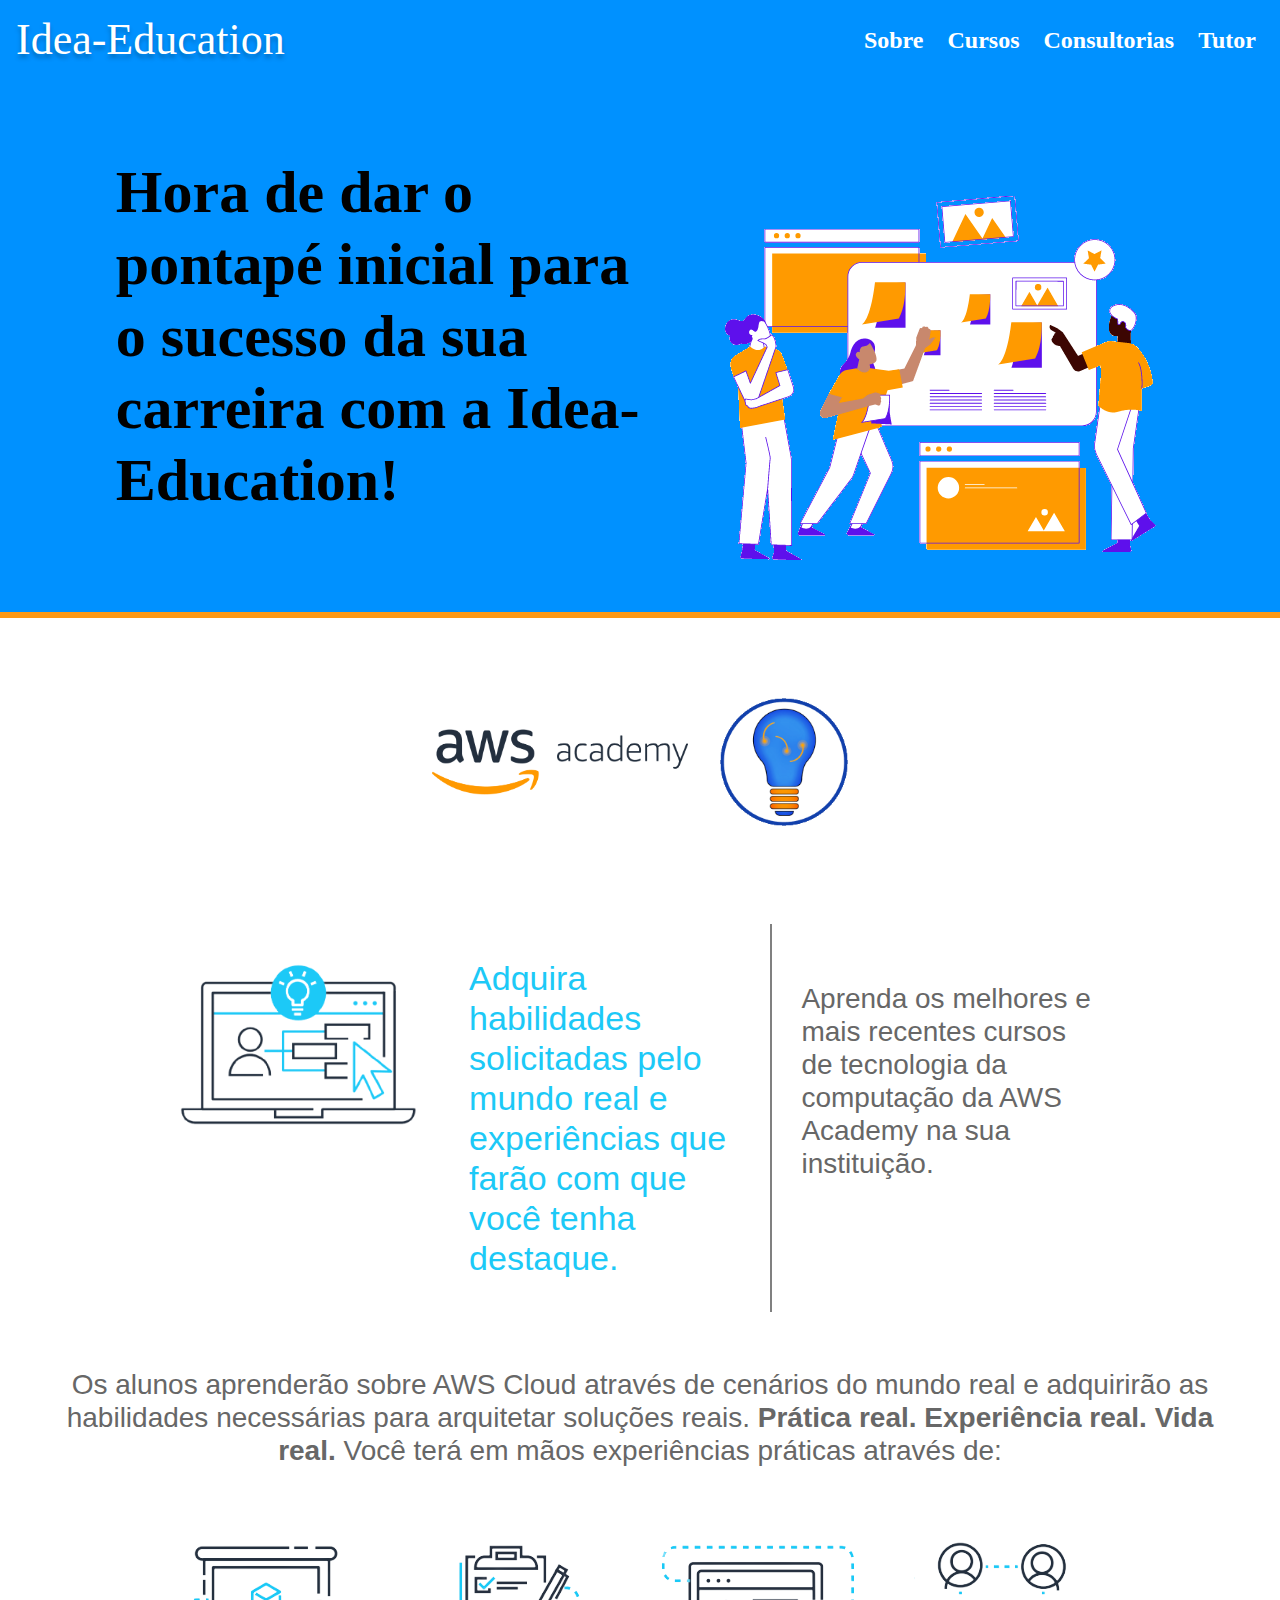
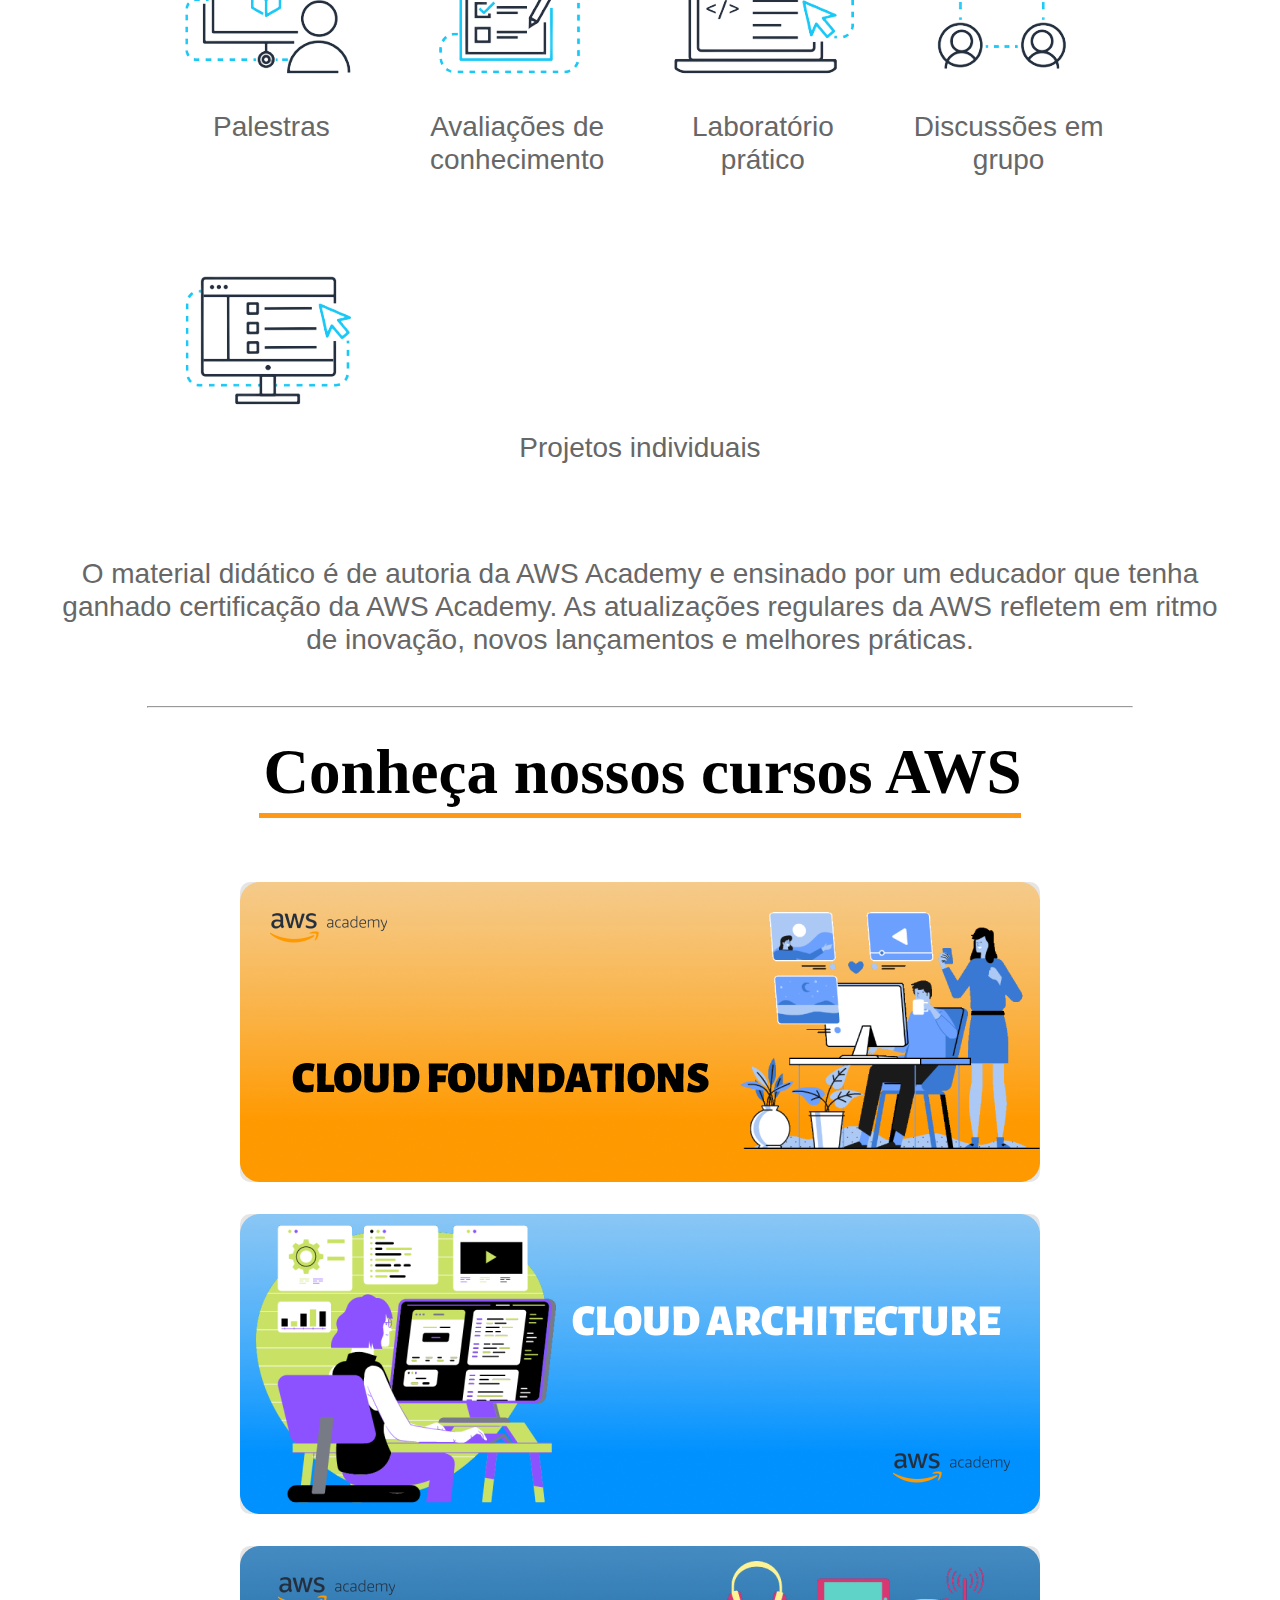
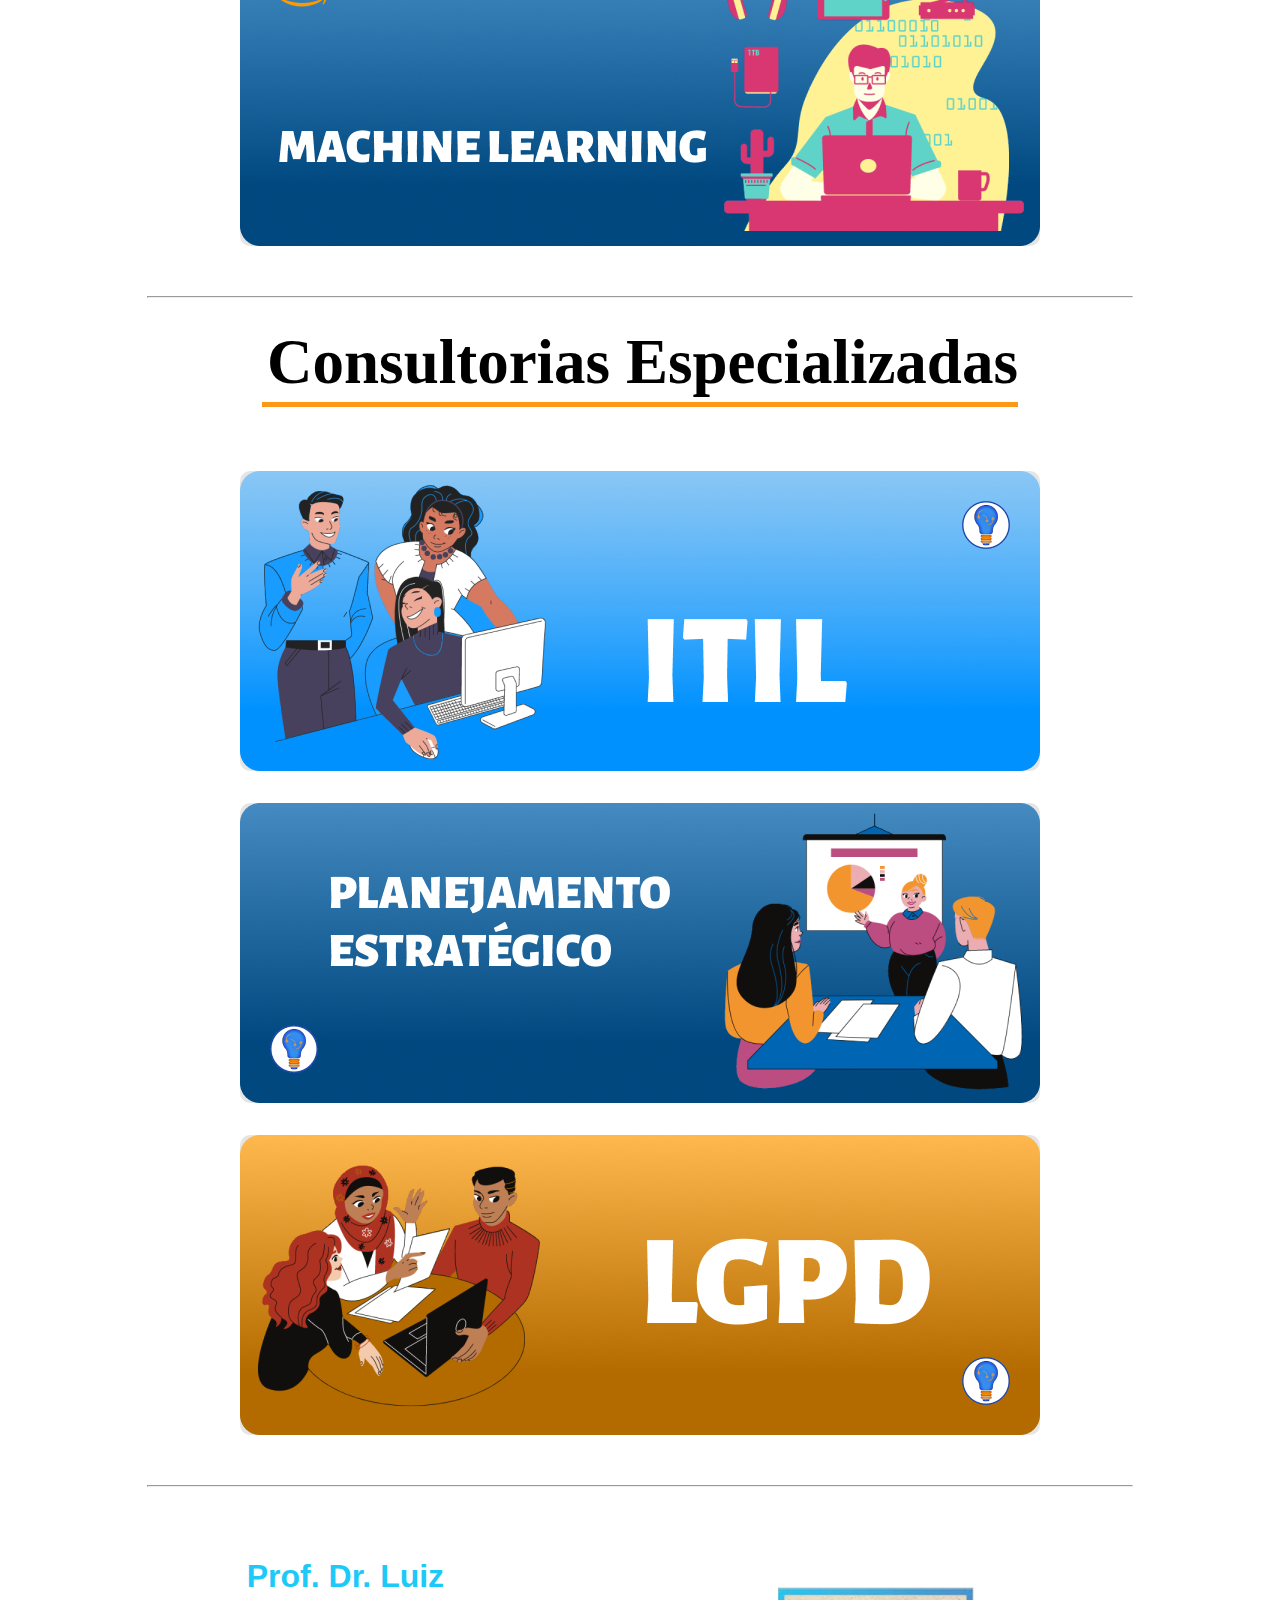
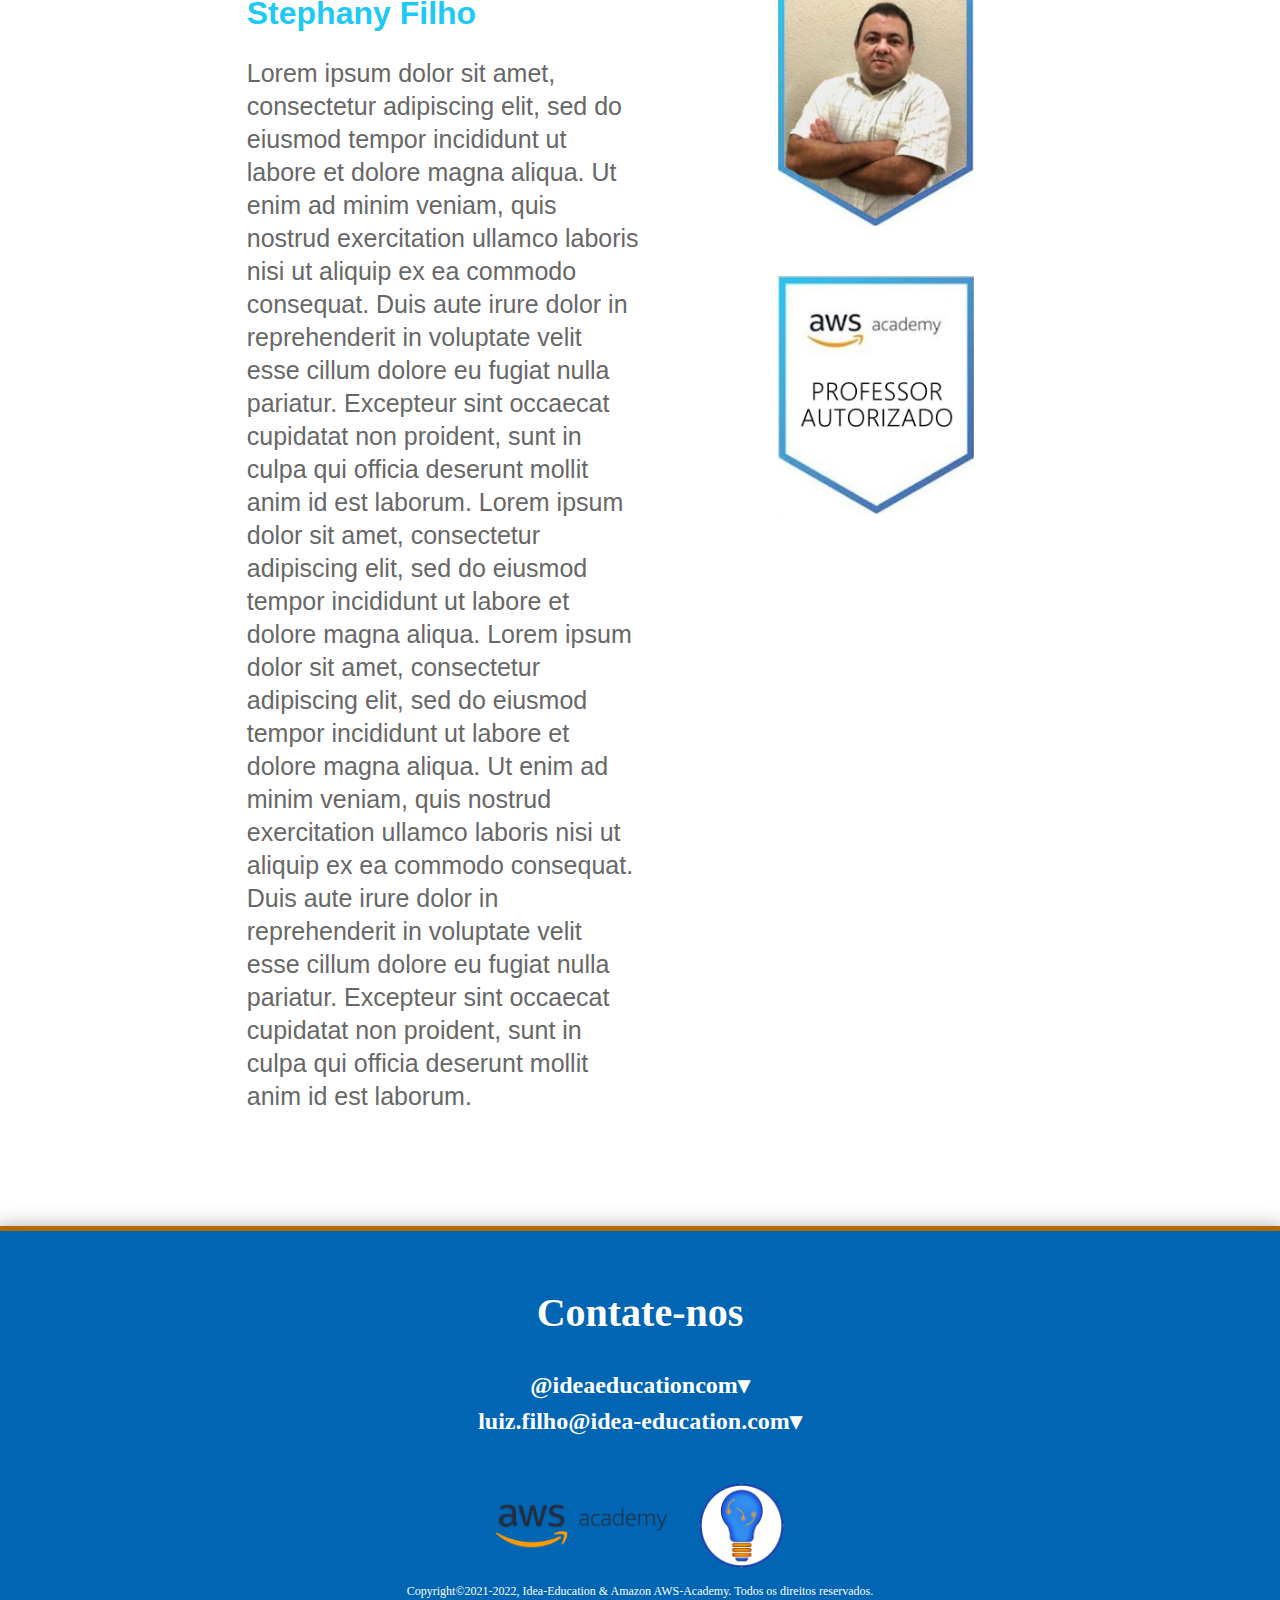
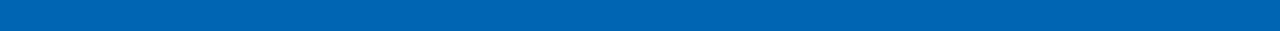
==== index.html @ 9e8f1382 "new 27/04/2022 - 17:33" ====
<!DOCTYPE html>
<html lang="en">
<head>
    <meta charset="UTF-8">
    <meta http-equiv="X-UA-Compatible" content="IE=edge">
    <meta name="viewport" content="width=device-width, initial-scale=1.0">
    <link rel="icon" href="assets/idea/logo2.png">
    <link rel="stylesheet" href="https://fonts.googleapis.com/css?family=Trirong">
    <link rel="stylesheet" href="https://fonts.googleapis.com/css?family=Trirong&effect=neon|outline|emboss|shadow-multiple">
    <link rel="stylesheet" href="./css/style.css">
    <link rel="stylesheet" href="./css/slide.css">
    <link rel="stylesheet" href="./css/title.css">
    <link rel="stylesheet" href="./css/content.css">
    <title>Idea-Education</title>
</head>
<body>
    <header id="header">
        <a href="" id="logo" class="font-effect-shadow-multiple">Idea-Education</a>
        <nav class="menu" id="nav">
            <button aria-label="Abrir Menu" id="btn-mobile" aria-haspopup="true" aria-controls="menu" aria-expanded="false">
                <span id="btn"></span>
            </button>
            <ul id="menu" role="menu">
                <li><a href="#sobre">Sobre</a></li>
                <li><a href="#cursos">Cursos</a></li>
                <li><a href="#consultorias">Consultorias</a></li>
                <li><a href="#tutor">Tutor</a></li>
            </ul>
        </nav>
    </header>

    <!--SLIDE DESATIVADO

    <div data-slide="slide" class="slide">
        <div class="slide-items">
            
        </div>
        <nav class="slide-nav">
            <div class="slide-thumb"></div>
            <button class="slide-prev">Anterior</button>
            <button class="slide-next">Next</button>
        </nav>
    </div>
    

    <video style="width: 100%;" loop autoplay src="./assets/mp4/banner1.mp4"></video>
    -->

    <div class="banner">
        <div>
            <p>Hora de dar o pontapé inicial para o sucesso da sua carreira com a Idea-Education!</p>
        </div>
        <div class="head-img">
            <img src="assets/img/asset-01.png" alt="">
        </div>
    </div>

    <div class="aws-content">
        <img class="aws-icon" src="assets/aws/logo-aws.png">
        <img class="idea-icon" src="assets/idea/logo2.png">
    </div>

    <div data-iframe-width="150" data-iframe-height="270" data-share-badge-id="53642e7d-b57f-404a-baed-65362f29f330" data-share-badge-host="https://www.credly.com"></div>
    <script type="text/javascript" async src="//cdn.credly.com/assets/utilities/embed.js"></script>

    <a href="https://www.credly.com/badges/53642e7d-b57f-404a-baed-65362f29f330/public_url">huehuehue</a>
   
    <div class="container">

        <section id="sobre" class="sec1">
            <div class="flex">   
                <div>
                    <img class="icon" src="./assets/img/img.png" alt="">
                </div>

                <div>
                    <p>Adquira habilidades solicitadas pelo mundo real e experiências que farão com que você tenha destaque.</p>
                </div>

                <div>
                    <p>Aprenda os melhores e mais recentes cursos de tecnologia da computação da AWS Academy na sua instituição.</p>
                </div>
            </div>

            <br>

            <div class="text">
                <p>Os alunos aprenderão sobre AWS Cloud através de cenários do mundo real e adquirirão as habilidades necessárias para arquitetar soluções reais. <b>Prática real. Experiência real. Vida real.</b> Você terá em mãos experiências práticas através de:</p>
            </div>

            <div class="flex2">
                <div>
                    <img class="flex2icon" src="assets/img/img2.png">
                    <p>Palestras</p>
                </div>

                <div>
                    <img class="flex2icon" src="assets/img/img3.png">
                    <p>Avaliações de conhecimento</p>
                </div>

                <div>
                    <img class="flex2icon" src="assets/img/img4.png">
                    <p>Laboratório prático</p>
                </div>

                <div>
                    <img class="flex2icon" src="assets/img/img5.png">
                    <p>Discussões em grupo</p>
                </div>

                <div>
                    <img class="flex2icon" src="assets/img/img6.png">
                    <p>Projetos individuais</p>
                </div>
            </div>

            <br>

            <div class="text">
                <p>O material didático é de autoria da AWS Academy e ensinado por um educador que tenha ganhado certificação da AWS Academy. As atualizações regulares da AWS refletem em ritmo de inovação, novos lançamentos e melhores práticas.</p>
            </div>

        </section>

        <hr>

        <section id="cursos" class="sec2">
            <div>
                <h1>Conheça nossos cursos AWS</h1>
            </div>
            <div>
                <img src="./assets/img/img13.png" alt="">
            </div>
            <div>
                <img src="./assets/img/img12.png" alt="">
            </div>
            <div>
                <img src="./assets/img/img11.png" alt="">
            </div>
        </section>

        <hr>

        <section id="consultorias" class="sec2">
            <div>
                <h1>Consultorias Especializadas</h1>
            </div>
            <div>
                <img src="./assets/img/img14.png" alt="">
            </div>
            <div>
                <img src="./assets/img/img15.png" alt="">
            </div>
            <div>
                <img src="./assets/img/img16.png" alt="">
            </div>
        </section>

        <hr>

        <section id="tutor">

            <div class="flex3">
                <div>
                    <h1>Prof. Dr. Luiz Stephany Filho</h1>
                    <p>Lorem ipsum dolor sit amet, consectetur adipiscing elit, sed do eiusmod tempor incididunt ut labore et dolore magna aliqua. Ut enim ad minim veniam, quis nostrud exercitation ullamco laboris nisi ut aliquip ex ea commodo consequat. Duis aute irure dolor in reprehenderit in voluptate velit esse cillum dolore eu fugiat nulla pariatur. Excepteur sint occaecat cupidatat non proident, sunt in culpa qui officia deserunt mollit anim id est laborum.
                        Lorem ipsum dolor sit amet, consectetur adipiscing elit, sed do eiusmod tempor incididunt ut labore et dolore magna aliqua. Lorem ipsum dolor sit amet, consectetur adipiscing elit, sed do eiusmod tempor incididunt ut labore et dolore magna aliqua. Ut enim ad minim veniam, quis nostrud exercitation ullamco laboris nisi ut aliquip ex ea commodo consequat. Duis aute irure dolor in reprehenderit in voluptate velit esse cillum dolore eu fugiat nulla pariatur. Excepteur sint occaecat cupidatat non proident, sunt in culpa qui officia deserunt mollit anim id est laborum.</p>
                </div>
                <div>
                    <img src="./assets/img/img7.jpg" alt="">
                    <img src="./assets/img/img8.jpg" alt="">
                </div>
            </div>

        </section>

    </div>

    <footer>
        <!--<div class="footer">
            <div class="ft-content">
                <h1>Contate-nos:</h1>
                <div class="ft-flex">
                    <div class="ft-row">
                        <img class="ft-icon" src="./assets/Instagram-icon.png" alt="">
                        <a href="https://instagram.com/ideaeducationcom?utm_medium=copy_link">@ideaeducationcom&#9662</a>
                    </div>
                    <div class="ft-row">
                        <img class="ft-icon" src="./assets/mail-icon.png" alt="">
                        <a href="mailto:luiz.filho@idea-education.com">luiz.filho@idea-education.com&#9662</a>
                    </div>
                </div>
            </div>
            <div class="ft-content-logo">
                <div>
                    <img src="./assets/aws/logo-aws.png" alt="">
                </div>
                <div>
                    <img src="./assets/idea-logo.png" alt="">
                </div>
            </div>
        </div>-->

        <div class="footer">
            <div class="ft-content">
                <h1>Contate-nos</h1>
            </div>
            <a href="https://instagram.com/ideaeducationcom?utm_medium=copy_link">@ideaeducationcom&#9662</a>
            <a href="mailto:luiz.filho@idea-education.com">luiz.filho@idea-education.com&#9662</a>
            <div class="ft-icons">
                <img class="aws-icon" src="./assets/aws/logo-aws.png" alt="">
                <img class="idea-icon" src="./assets/idea/logo2.png" alt="">
            </div>
            <small>Copyright©2021-2022, Idea-Education & Amazon AWS-Academy. Todos os direitos reservados.</small>
        </div>
    </footer>

    <script type="text/javascript" src="./js/script.js"></script>
    <!--<script type="text/javascript" src="./js/slide.js"></script>-->
    <script type="text/javascript" src="./js/title.js"></script>
    <script type="text/javascript" src="js/app.js"></script>
    <script type="text/javascript" src="js/jquery-3.6.0.min.js"></script>
    <script type="text/javascript" src="js/scroll.js"></script>

</body>
</html>
---- css/style.css ----
body {
    background: white;
    margin: 0px;
    padding: 0px;
}

body, ul {
    margin: 0px;
    padding: 0px;
}

/* MENU */

a {
    color: white;
    text-decoration: none;
    font-family: "Quicksand";
    font-size: 1.5em;
    font-weight: bold;
}
 
#menu a:hover {
    font-size: 1.8em;
    border-bottom: solid 3px #FD9916;
}

#logo {
    font-family: "Acme";
    font-style: normal;
    font-weight: 400;
    font-size: 44px;
    line-height: 56px;

    color: #FFFFFF;

    mix-blend-mode: normal;
    text-shadow: 0px 4px 4px rgba(0, 0, 0, 0.25);
}

#header {
    box-sizing: border-box;
    max-height: 80px;
    padding: 16px;
    display: flex;
    align-items: center;
    justify-content: space-between;
    background: #0091ff;
    /**box-shadow: 0 4px 20px 2px rgba(0, 0, 0, 0.4);
    position: fixed;**/
    width: 100%;
    overflow: visible;
}

#menu {
    display: flex;
    list-style: none;
    gap: .5rem;
}

#menu a {
    display: block;
    padding: .5rem;
}

#btn-mobile {
    display: none;
}

.footer {
    /*display: grid;
    grid-template-columns: repeat(2, 1fr);*/
    display: flex;
    flex-direction: column;
    justify-content: center;
    align-items: center;
    

    max-width: 100%;
    padding: 2rem;
    background: #0065B3;
    border-top: solid 5px #B36B00;
    box-shadow: 0 4px 20px 2px rgba(0, 0, 0, 0.4); 
}

.ft-content h1 {
    color: rgb(255, 255, 255);
    font-family: "QuickSand", serif;
    font-size: 2.5em;
}

.footer > a {
    padding-top: 8px;
}

.ft-icons {
    max-width: 70%;
    display: flex;
    justify-content: center;
    align-items: center;
    padding-top: 32px;
}

.footer > small {
    text-align: center;
    color: #FFFFFF;
    font-family:Georgia, 'Times New Roman', Times, serif;
    font-size: 12px;
}

/*.footer > div:nth-child(2) {
    padding-top: 1%;
}

.ft-content {
    width: 70%;
    margin: 0 auto;
}

.ft-flex {
    display: flex;
    flex-direction: column;
}

.ft-row {
    display: flex;
    flex-direction: row;
}

.ft-icon {
    width: 7%;
    padding-bottom: 5%;
}

.ft-content-logo {
    display: flex;
    justify-content: center;
    align-items: center;
    flex-direction: column;
}

.ft-content-logo div:nth-child(1) {
    padding-top: 2%;
    width: 30%;
}

.ft-content-logo div:nth-child(2) {
    padding-top: 2%;
    width: 40%;
}

.ft-content a {
    padding-left: 2%;
    color: rgb(255, 255, 255);
    text-decoration: none;
    font-family: "QuickSand", serif;
    font-size: 1.5em;
    font-weight: lighter;
}*/

@media (max-width: 810px) {
    #btn-mobile {
        display: block;
    }
    #menu {
        display: block;
        position: absolute;
        width: 100%;
        height: 0px;
        top: 70px;
        right: 0;
        background: #0065B3;
        transition: .6s;
        visibility: hidden;
        overflow-y: hidden;
        display: block;
        z-index: 1000;
    }
    #logo {
        font-family: "Acme";
        font-style: normal;
        font-weight: 400;
        font-size: 36px;
        line-height: 48px;
    
        color: #FFFFFF;
    
        mix-blend-mode: normal;
        text-shadow: 0px 4px 4px rgba(0, 0, 0, 0.25);
    }
    #nav.active #menu {
        height: calc(100vh - 70px);
        visibility: visible;
        overflow-y: auto;
    }
    #menu a {
        padding: 1rem 0;
        margin: 0px 1rem;
        border-bottom: 2px solid #FD9916;
    }
    #btn-mobile {
        display: flex;
        padding: .5rem 1rem;
        font-size: 1rem;
        border: none;
        background: none;
        cursor: pointer;
        gap: .5rem;
        color: #FD9916;
    }
    #btn {
        width: 20px;
        border-top: 2px solid;
        display: block;
    }
    #btn::after, #btn::before {
        content: '';
        display: block;
        width: 20px;
        height: 2px;
        background: currentColor;
        margin-top: 5px;
        transition: .3s;
        position: relative;
    }
    #nav.active #btn {
        border-top-color: transparent;
    }
    #nav.active #btn::before {
        transform: rotate(135deg);
    }
    #nav.active #btn::after {
        transform: rotate(-135deg);
        top: -7px;
    }
    .ft-content {
        width: 50%;
        margin: 0 auto;
        display: flex;
        justify-content: center;
        align-items:flex-start;
        flex-direction: column;
    }

    .footer > div:nth-child(2) {
        padding-left: 10%;
    }

    .ft-content div:nth-child(1) {
        padding-top: 2%;
        width: 100%;
        display: block;
        box-sizing: border-box;
    }
    
    .ft-content div:nth-child(2) {
        padding-top: 2%;
        width: 100%;
        display: block;
        box-sizing: border-box;
    }
    .ft-content h1 {
        color: rgb(255, 255, 255);
        font-family: "Monofur", serif;
        font-size: 1.3em;

    }
    
    .ft-content a {
        padding-top: 2%;
        color: rgb(255, 255, 255);
        text-decoration: none;
        font-family: "Monofur", serif;
        font-weight: lighter;
        font-size: 1.0em;

    }
}
---- css/slide.css ----
img {
    max-width: 100%;
    display: block;
}

.slide {
    margin: auto;
    display: grid;
    padding-top: 5%;
}

.slide-items {
    position: relative;
    grid-area: 1/1;
    border-radius: 5px;
    overflow: hidden;
}

.slide-nav {
    grid-area: 1/1;
    z-index: 1;
    display: grid;
    grid-template-columns: repeat(2, 1fr);
    grid-template-rows: auto 1fr;
}

.slide-nav button {
    -webkit-appearance: none;
    -webkit-tap-highlight-color: rgba(0, 0, 0, 0);
    opacity: 0;
}

.slide-items > * {
    position: absolute;
    top: 0px;
    pointer-events: none;
    opacity: 0;
}

.slide-items > .active {
    position: relative;
    opacity: 1;
    pointer-events: initial;
}


.slide-thumb {
    display: flex;
    grid-column: 1/3;
    opacity: 0;
}

.slide-thumb > span {
    flex: 1;
    display: block;
    height: 3px;
    background: rgba(0, 0, 0, 0.4);
    margin:5px;
    border-radius: 3px;
    overflow: hidden;
}

.slide-thumb > span.active::after {
    content: '';
    display: block;
    height: inherit;
    background: rgba(255, 255, 255, 0.9);
    border-radius: 3px;
    transform: translateX(-100%);
    animation: thumb 5s forwards linear;
}

@keyframes thumb {
    to {
        transform: initial;
    }
}

@media (max-width: 630px) {
    .slide {
        margin: auto;
        display: grid;
        padding-top: 17%;
    }
}
---- css/title.css ----
.title {
    max-width: 480px;
    text-align: center;
    margin: 30px auto;
    font-family: 'Courier New', Courier, monospace;
    color: rgb(0, 0, 0);
}

.title::after {
    content: '|';
    margin-left: 5px;
    opacity: 1;
    animation: cursor .7s infinite;
}

@keyframes cursor {
    0% {
        opacity: 1;
    }
    50% {
        opacity: 0;
    }
    100% {
        opacity: 1;
    }
}
---- css/content.css ----
.container {
    padding: 2%;
}

hr {
    max-width: 80%;
    margin-top: 50px;
    margin-bottom: 50px;
}

.banner {
    height: 500px;
    padding: 16px;
    
    display: flex;
    flex-wrap: wrap;
    margin: 0 auto;
    
    background: #0091ff;
    border-bottom: 6px solid #FD9916;
    
    font-family: 'Quicksand';
    font-style: normal;
    font-weight: 700;
    font-size: 60px;
    line-height: 72px;
    mix-blend-mode: normal;
}

.banner > div {
    flex: 1 1 200px;
}

.banner > div:nth-child(1) {
    padding-left: 8%;
}

.banner > div:nth-child(2) {
    width: 25%;
    padding: 32px;
    align-self: flex-start;
    
} 

.aws-content {
    max-width: 100%;
    display: flex;
    flex-direction: row;
    justify-content:center;
    align-items:center;
    padding-top: 64px;
}

.aws-icon {
    padding: 16px;
    width: 20%;
}

.idea-icon {
    padding: 16px;
    width: 10%;
}

.icon {
    width: 82%;
    padding-top: 20%;
    padding-left: 7%;
}

.flex {
    display: flex;
    flex-wrap: wrap;
    max-width: 80%;
    margin: 0 auto; 
}

.flex > div {
    flex: 1 1 200px;
    margin: 10px;
}

.flex > div:nth-child(2) {
    max-width: 350px;
    margin-top: 3%;
    padding-right: 1%;
    color: #1CC9F7;
    font-size: 34px;
    font-weight: 300;
    font-family: -apple-system, BlinkMacSystemFont, 'Segoe UI', Roboto, Oxygen, Ubuntu, Cantarell, 'Open Sans', 'Helvetica Neue', sans-serif;
    line-height: 40px;
    border-right: 2px solid gray;
}

.flex > div:nth-child(3){
    padding-top: 5%;
    padding-left: 1%;
    padding-right: 3%;
    color: #676767;
    font-family: -apple-system, BlinkMacSystemFont, 'Segoe UI', Roboto, Oxygen, Ubuntu, Cantarell, 'Open Sans', 'Helvetica Neue', sans-serif;
    font-size: 28px;
    font-weight: 300;
    line-height: 33px;
}

.flex2 {
    display: flex;
    flex-wrap: wrap;
    max-width: 80%;
    margin: 0 auto; 
    color: #676767;
}

.flex2 > div {
    flex: 1 1 160px;
    margin: 2%;
}

.flex2 p{
    margin-top: -1%;
    font-family: -apple-system, BlinkMacSystemFont, 'Segoe UI', Roboto, Oxygen, Ubuntu, Cantarell, 'Open Sans', 'Helvetica Neue', sans-serif;
    font-size: 28px;
    font-weight: 300;
    line-height: 33px;
    text-align: center;
}

.text{
    padding-left: 2%;
    padding-right: 2%;
    color: #676767;
    font-family: -apple-system, BlinkMacSystemFont, 'Segoe UI', Roboto, Oxygen, Ubuntu, Cantarell, 'Open Sans', 'Helvetica Neue', sans-serif;
    font-size: 28px;
    font-weight: 300;
    line-height: 33px;
    text-align: center;
}

.text b {
    font-weight: 650;
}

.sec2 {
    display: flex;
    margin-top: -80px;
    flex-direction: column;
    justify-content: center;
    align-items: center;
}

.sec2 > div:nth-child(1) {
    text-align: center;
    border-bottom: solid 5px #FD9916;
    margin-bottom: 32px;
}

.sec2 h1 {
    height: 50px;
    font-family: "Quicksand", serif;
    font-size: 7vh;
    line-height: 105px;
    font-weight: 600;
    mix-blend-mode: normal;
    margin-left: 5px;
}

.sec2 div:nth-child(n + 2) {
    padding-top: 32px;
    max-width: 80%;   
}

.sec2 img {
    border-radius: 10px;
    width: 100%;
}

.flex3 {
    display: flex;
    flex-wrap: wrap;
    max-width: 80%;
    margin: 0 auto; 
    margin-bottom: 5%;
}

.flex3 > div {
    margin-left: 10%;
    flex: 1 1 200px;
}

.flex3  h1{
    max-width: 350px;
    color: #1CC9F7;
    font-family: -apple-system, BlinkMacSystemFont, 'Segoe UI', Roboto, Oxygen, Ubuntu, Cantarell, 'Open Sans', 'Helvetica Neue', sans-serif;
    border-right: 0px ;
}

.flex3 p {
    
    color: #676767;
    font-family: -apple-system, BlinkMacSystemFont, 'Segoe UI', Roboto, Oxygen, Ubuntu, Cantarell, 'Open Sans', 'Helvetica Neue', sans-serif;
    font-size: 25px;
    font-weight: 300;
    line-height: 33px;
}

.flex3 img {
    max-width: 50%;
    margin-left: 10%;
    margin-top: 50px;
}

@media (max-width: 810px) {
    .container {
        padding: 2%;
    }

    .banner {
        height: 500px;
        padding: 16px;
    
        display: flex;
        flex-wrap: wrap;
        margin: 0 auto;
    
        background: #0091ff;
        border-bottom: 3px solid #FD9916;
    
        font-family: 'Quicksand';
        font-style: normal;
        font-weight: 700;
        font-size: 22px;
        line-height: 28px;
        mix-blend-mode: normal;
    }

    .banner > div {
        flex: 1 1 170px;
    }

    .banner > div:nth-child(1) {
        padding-left: 8%;
    }
    
    .banner > div:nth-child(2) {
        width: 100%;
    }

    .aws-content {
        max-width: 100%;
        display: flex;
        flex-direction: row;
        justify-content:center;
        align-items:center;
        padding-top: 32px;
    }
    
    .aws-icon {
        padding: 16px;
        width: 40%;
    }
    
    .idea-icon {
        padding: 16px;
        width: 20%;
    }

    .aws{
        width: 50%;
        margin-left: -10%;
        margin-top: -10%;
    }

    .icon{
        width: 40%;
        margin-left: -5%;
        padding-top: 0%;
    }

    .aws-content {
        max-width: 100%;
        display: flex;
        justify-content: center;
        align-items: center;
    }

    .aws {
        padding-top: 80px;
        padding-top: 20%;  
    }

    .flex {
        display: flex;
        flex-wrap: wrap;
        max-width: 800px;
        margin: 0 auto; 
    }

    .flex > div {
        flex: 1 1 200px;
        margin: 10px;
    }

    .flex > div:nth-child(2) {
        max-width: 350px;
        margin-top: -33%;
        margin-left: 5%;
        padding-left: 40%;
        color: #1CC9F7;
        font-size: 2vh;
        font-weight: 300;
        font-family: -apple-system, BlinkMacSystemFont, 'Segoe UI', Roboto, Oxygen, Ubuntu, Cantarell, 'Open Sans', 'Helvetica Neue', sans-serif;
        line-height: 3vh;
        border-right: 0px ;
    }

    .flex > div:nth-child(3){
        padding-top: 2%;
        padding-left: 1%;
        padding-right: 3%;
        color: #676767;
        font-family: -apple-system, BlinkMacSystemFont, 'Segoe UI', Roboto, Oxygen, Ubuntu, Cantarell, 'Open Sans', 'Helvetica Neue', sans-serif;
        font-size: 18px;
        font-weight: 300;
        line-height: 20px;
        text-align: center;
        border-top: 1px solid gray;
    }

    .text{
        color: #676767;
        font-family: -apple-system, BlinkMacSystemFont, 'Segoe UI', Roboto, Oxygen, Ubuntu, Cantarell, 'Open Sans', 'Helvetica Neue', sans-serif;
        font-size: 18px;
        font-weight: 300;
        line-height: 20px;
        text-align: justify;
    }

    .flex2 {
        display: flex;
        flex-wrap: wrap;
        max-width: 500px;
        margin: 0 auto; 
        color: #676767;
    }
    
    .flex2 > div {
        flex: 1 1 160px;
        margin: 1%;
    }
    
    .flex2 p {
        margin-top: -1%;
        font-family: -apple-system, BlinkMacSystemFont, 'Segoe UI', Roboto, Oxygen, Ubuntu, Cantarell, 'Open Sans', 'Helvetica Neue', sans-serif;
        font-size: 22px;
        font-weight: 300;
        line-height: 28px;
        text-align: center;
    }

    .flex2icon {
        width: 75%;
        margin: 0 auto
    }
  
    .flex2 > div:nth-child(5) {
        max-width: 170px;
        margin: 0 auto;
    }

    .sec2 > div {
        text-align: center;
        margin: 0 auto;
    }

    .sec2 {
        display: flex;
        margin: 5%;
        margin-top: -80px;
    }

    .sec2 h1 {
        height: 50px;
        font-family: "Quicksand", serif;
        font-size: 1.3rem;
        line-height: 105px;
        font-weight: 600;
        mix-blend-mode: normal;
        margin-left: 5px;
    }

    .sec2 > div:nth-child(1) {
        text-align: center;
        border-bottom: solid 3px #FD9916;
        margin-bottom: 16px;
    }

    .sec2 div:nth-child(n + 2) {
        padding-top: 16px;
        max-width: 100%;   
    }

    .flex3 > div {
        margin-left: 2%;
        flex: 1 1 200px;
    }

    .flex3 p {
        color: #676767;
        font-family: -apple-system, BlinkMacSystemFont, 'Segoe UI', Roboto, Oxygen, Ubuntu, Cantarell, 'Open Sans', 'Helvetica Neue', sans-serif;
        font-size: 18px;
        line-height: 20px;
    }
    

    .flex3 img {
        max-width: 80%;
        margin-left: 10%;
        margin-top: 50px;
    }
}
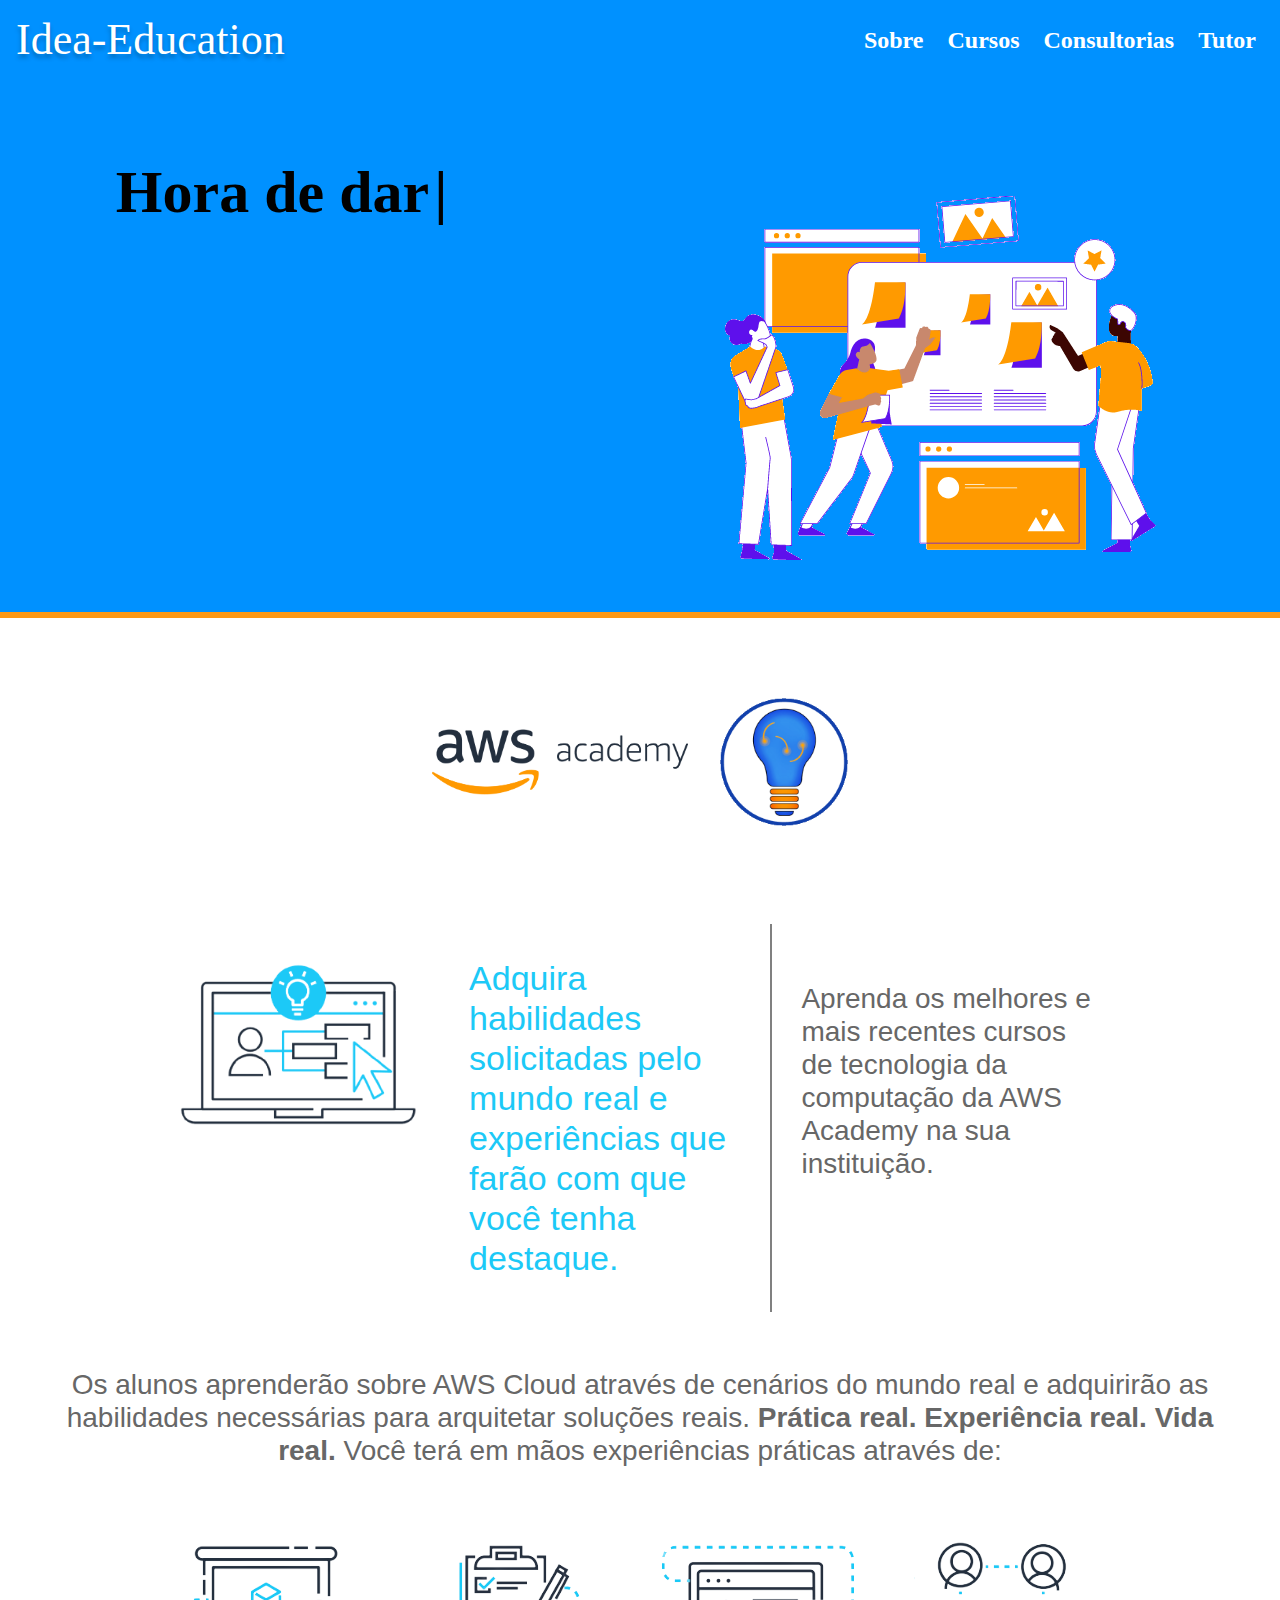
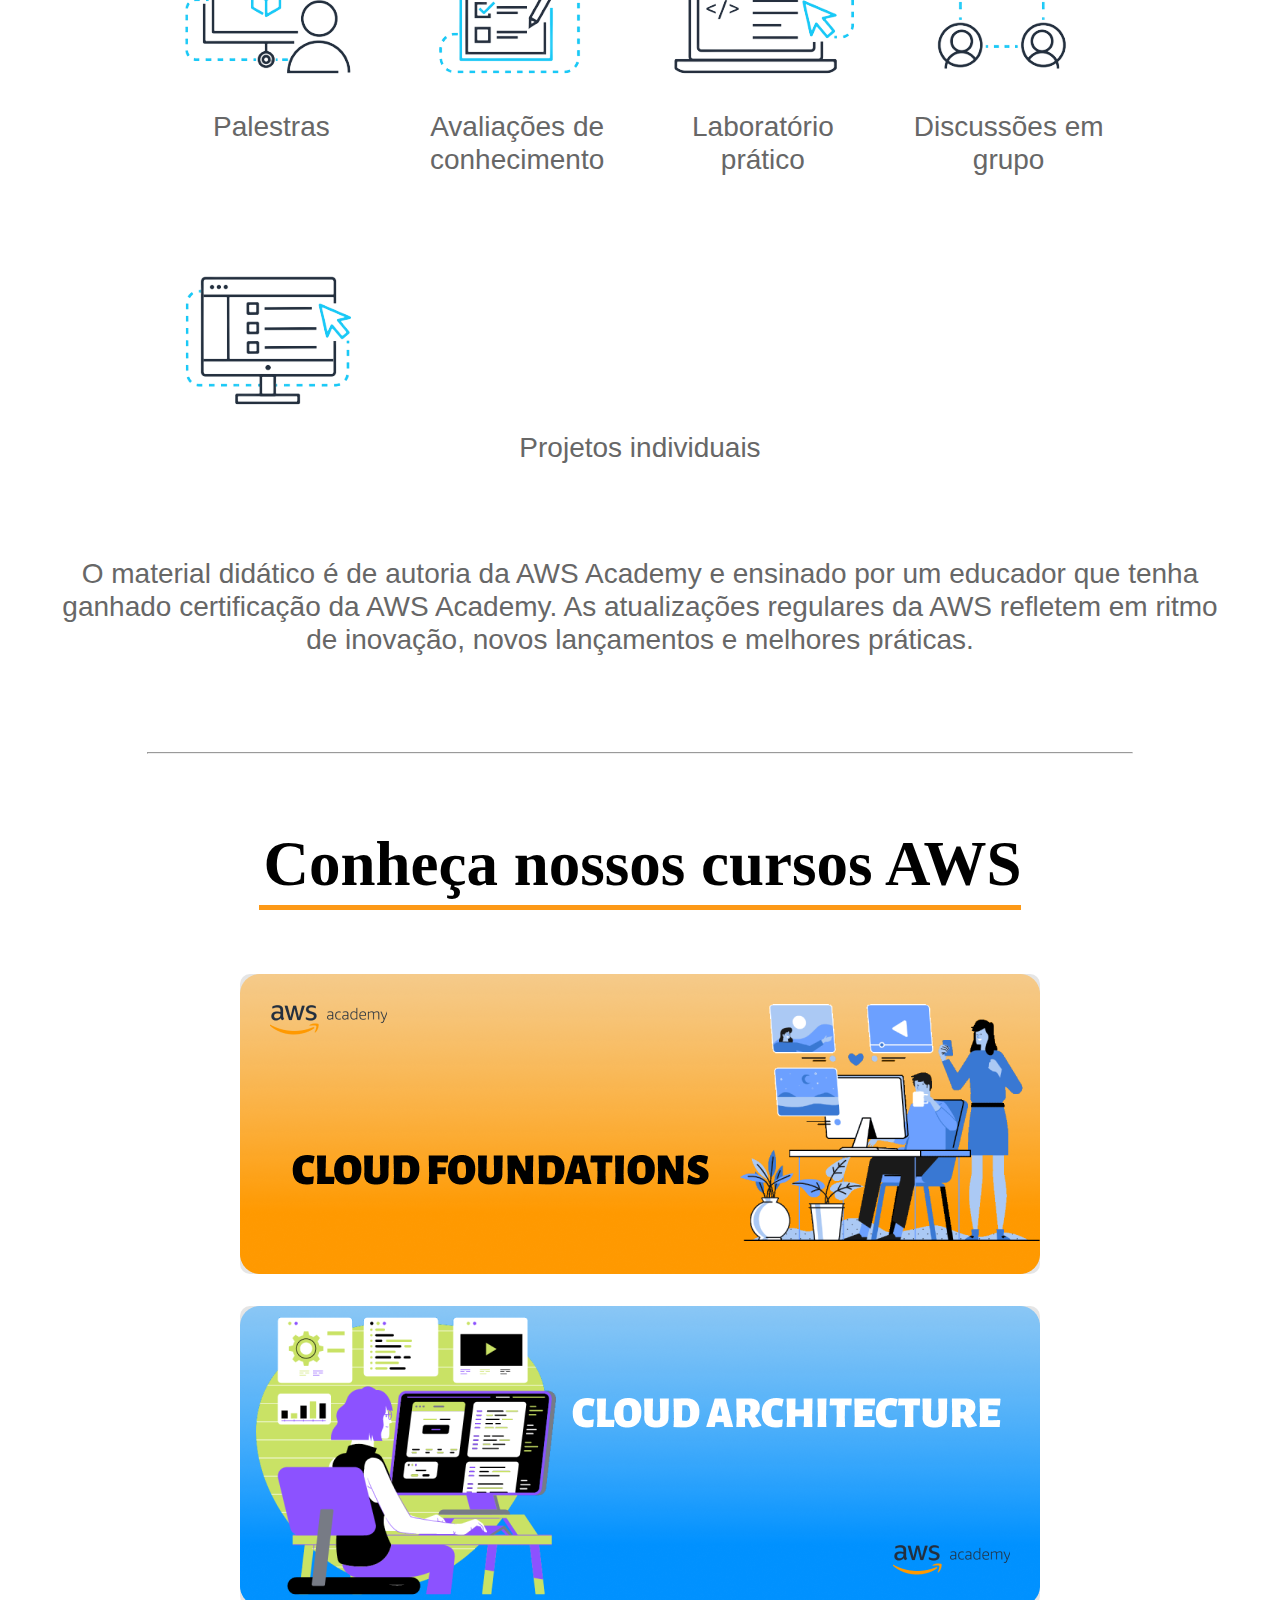
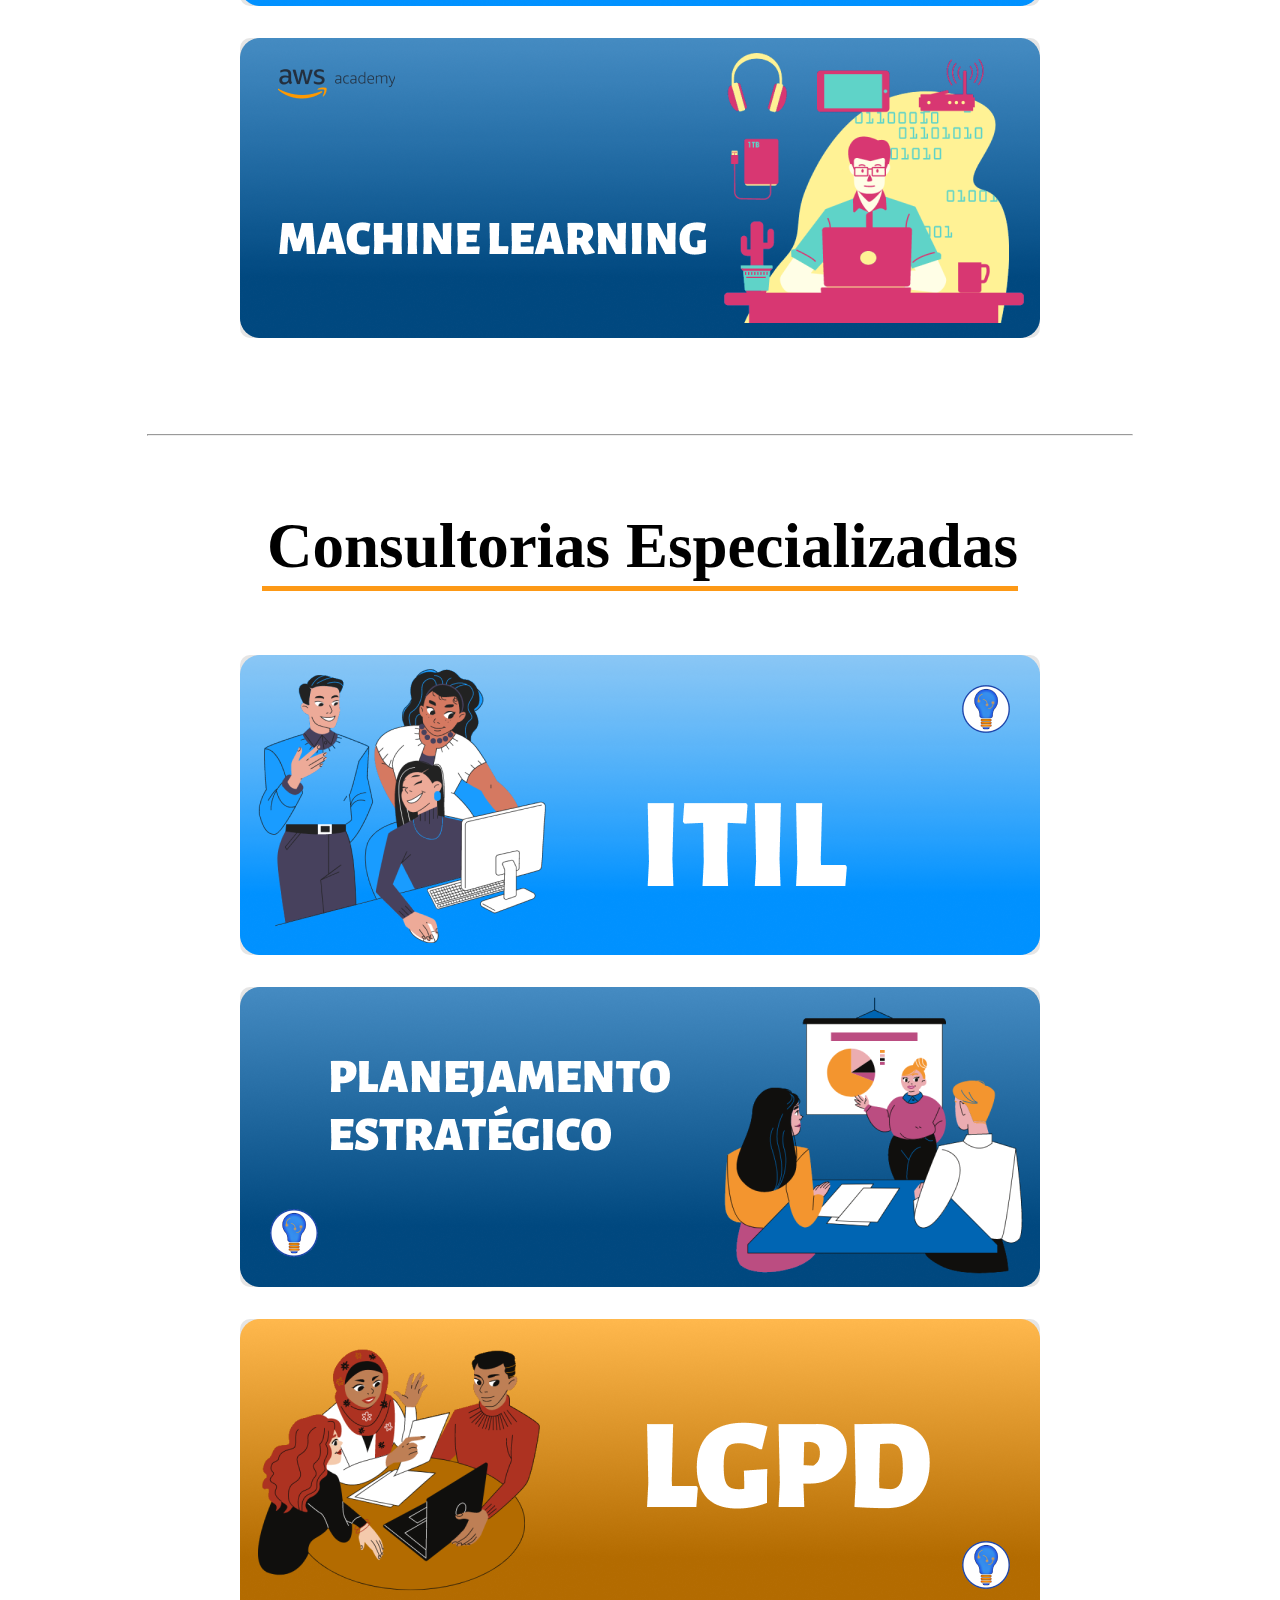
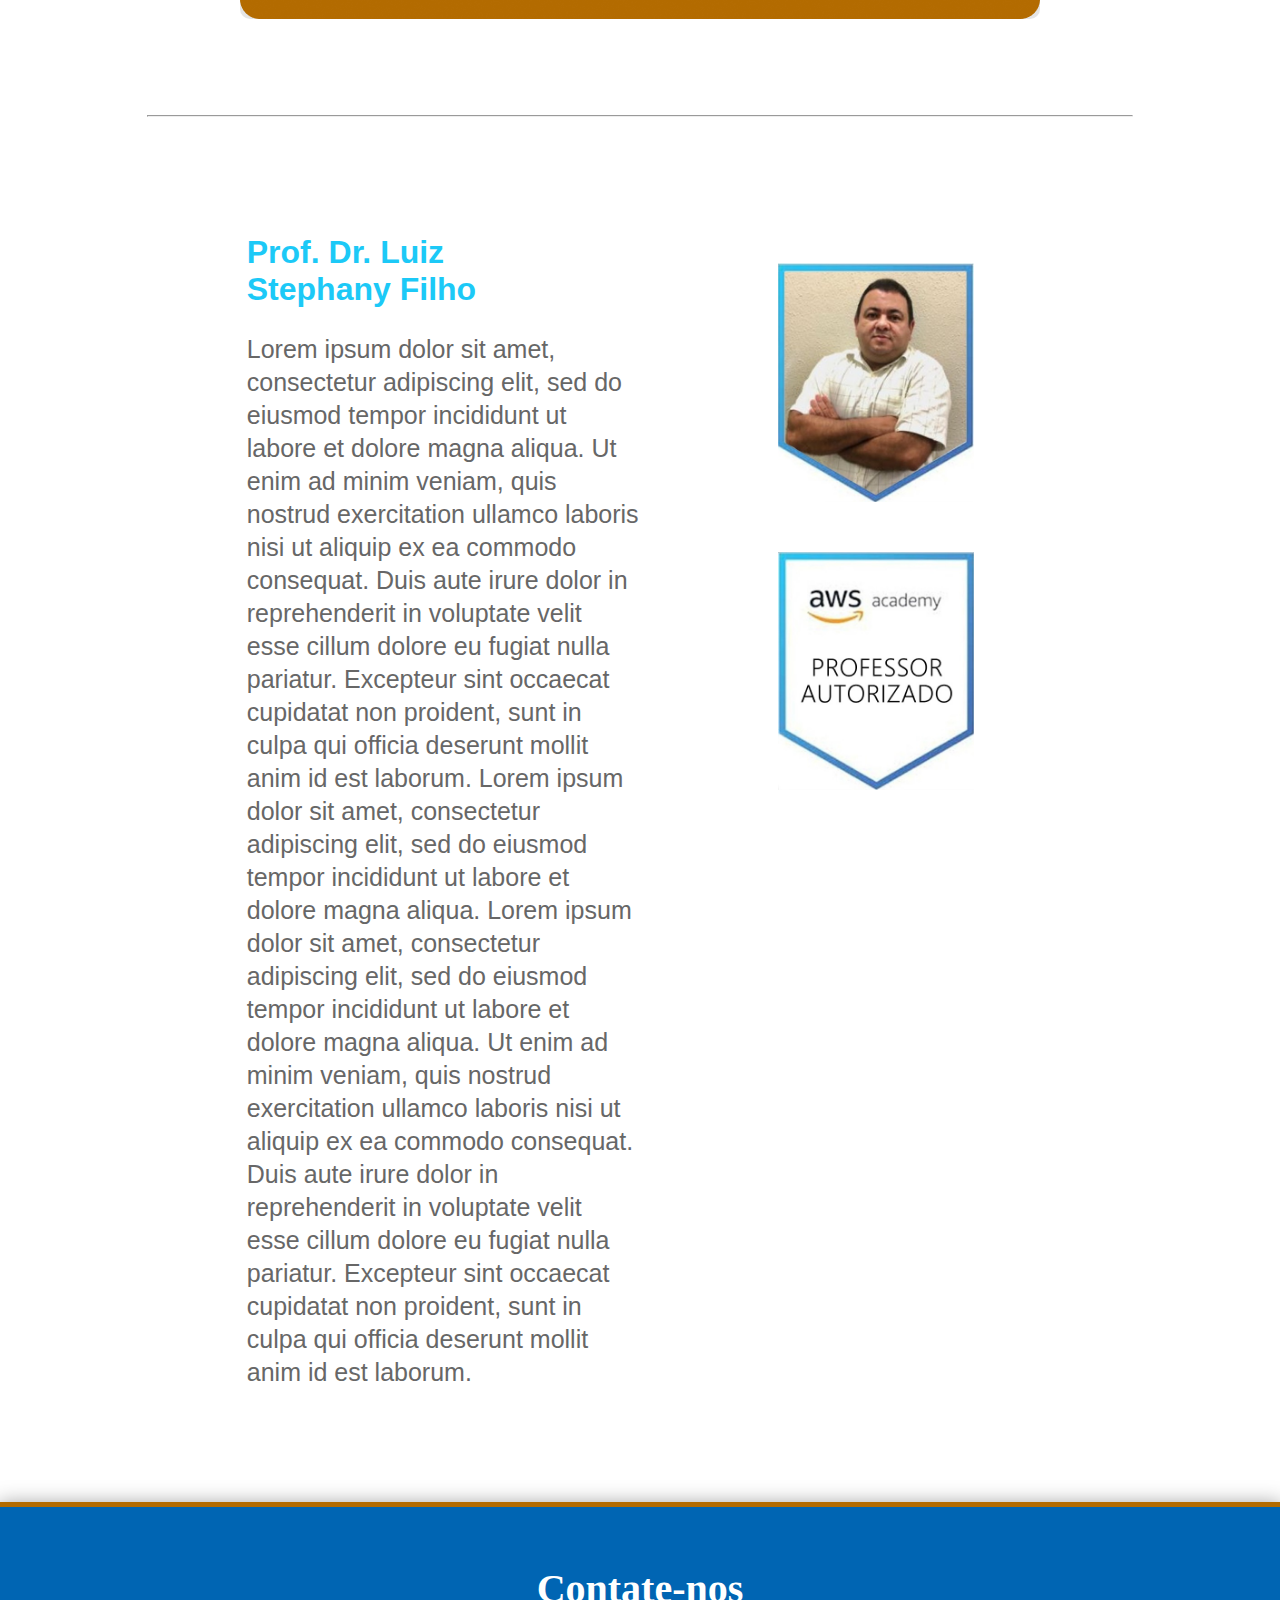
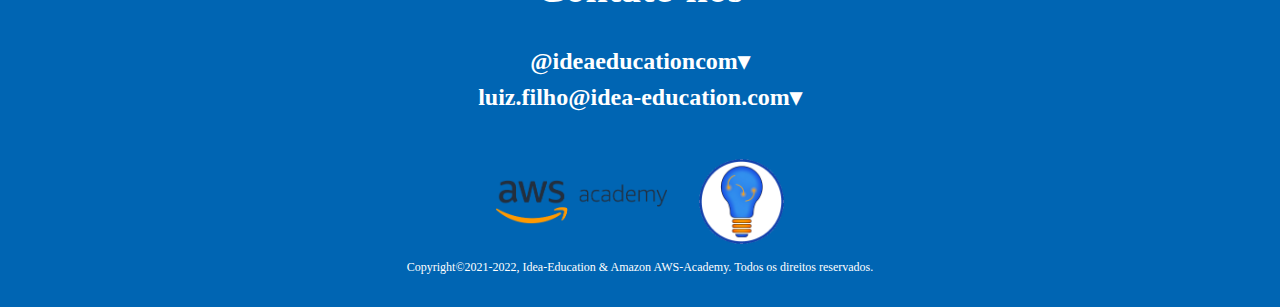
==== commit 22ee1d0b: "new 28/04 - 14:31" ====
--- a/index.html
+++ b/index.html
@@ -15,7 +15,7 @@
 </head>
 <body>
     <header id="header">
-        <a href="" id="logo" class="font-effect-shadow-multiple">Idea-Education</a>
+        <a href="/index.html" id="logo" class="font-effect-shadow-multiple">Idea-Education</a>
         <nav class="menu" id="nav">
             <button aria-label="Abrir Menu" id="btn-mobile" aria-haspopup="true" aria-controls="menu" aria-expanded="false">
                 <span id="btn"></span>
@@ -48,7 +48,7 @@
 
     <div class="banner">
         <div>
-            <p>Hora de dar o pontapé inicial para o sucesso da sua carreira com a Idea-Education!</p>
+            <p class="title">Hora de dar o pontapé inicial para o sucesso da sua carreira com a Idea-Education!</p>
         </div>
         <div class="head-img">
             <img src="assets/img/asset-01.png" alt="">
@@ -130,7 +130,7 @@
                 <h1>Conheça nossos cursos AWS</h1>
             </div>
             <div>
-                <img src="./assets/img/img13.png" alt="">
+                <a href="./components/cloud-fundations.html"><img src="./assets/img/img13.png" alt=""></a>
             </div>
             <div>
                 <img src="./assets/img/img12.png" alt="">
@@ -178,30 +178,6 @@
     </div>
 
     <footer>
-        <!--<div class="footer">
-            <div class="ft-content">
-                <h1>Contate-nos:</h1>
-                <div class="ft-flex">
-                    <div class="ft-row">
-                        <img class="ft-icon" src="./assets/Instagram-icon.png" alt="">
-                        <a href="https://instagram.com/ideaeducationcom?utm_medium=copy_link">@ideaeducationcom&#9662</a>
-                    </div>
-                    <div class="ft-row">
-                        <img class="ft-icon" src="./assets/mail-icon.png" alt="">
-                        <a href="mailto:luiz.filho@idea-education.com">luiz.filho@idea-education.com&#9662</a>
-                    </div>
-                </div>
-            </div>
-            <div class="ft-content-logo">
-                <div>
-                    <img src="./assets/aws/logo-aws.png" alt="">
-                </div>
-                <div>
-                    <img src="./assets/idea-logo.png" alt="">
-                </div>
-            </div>
-        </div>-->
-
         <div class="footer">
             <div class="ft-content">
                 <h1>Contate-nos</h1>
--- a/css/title.css
+++ b/css/title.css
@@ -1,9 +1,18 @@
-.title {
+/*.title {
     max-width: 480px;
     text-align: center;
     margin: 30px auto;
     font-family: 'Courier New', Courier, monospace;
     color: rgb(0, 0, 0);
+}*/
+
+.title {
+    font-family: 'Quicksand';
+    font-style: normal;
+    font-weight: 700;
+    font-size: 60px;
+    line-height: 72px;
+    mix-blend-mode: normal;
 }
 
 .title::after {
@@ -11,6 +20,17 @@
     margin-left: 5px;
     opacity: 1;
     animation: cursor .7s infinite;
+}
+
+@media (max-width: 810px) {
+    .title {
+        font-family: 'Quicksand';
+        font-style: normal;
+        font-weight: 700;
+        font-size: 30px;
+        line-height: 36px;
+        mix-blend-mode: normal;
+    }
 }
 
 @keyframes cursor {
--- a/css/content.css
+++ b/css/content.css
@@ -4,8 +4,8 @@
 
 hr {
     max-width: 80%;
-    margin-top: 50px;
-    margin-bottom: 50px;
+    margin-top: 96px;
+    margin-bottom: 96px;
 }
 
 .banner {
@@ -19,12 +19,12 @@
     background: #0091ff;
     border-bottom: 6px solid #FD9916;
     
-    font-family: 'Quicksand';
+    /*font-family: 'Quicksand';
     font-style: normal;
     font-weight: 700;
     font-size: 60px;
     line-height: 72px;
-    mix-blend-mode: normal;
+    mix-blend-mode: normal;*/
 }
 
 .banner > div {
@@ -224,12 +224,12 @@
         background: #0091ff;
         border-bottom: 3px solid #FD9916;
     
-        font-family: 'Quicksand';
+        /*font-family: 'Quicksand';
         font-style: normal;
         font-weight: 700;
         font-size: 22px;
         line-height: 28px;
-        mix-blend-mode: normal;
+        mix-blend-mode: normal;*/
     }
 
     .banner > div {
@@ -242,6 +242,7 @@
     
     .banner > div:nth-child(2) {
         width: 100%;
+        margin-top: -40px;
     }
 
     .aws-content {
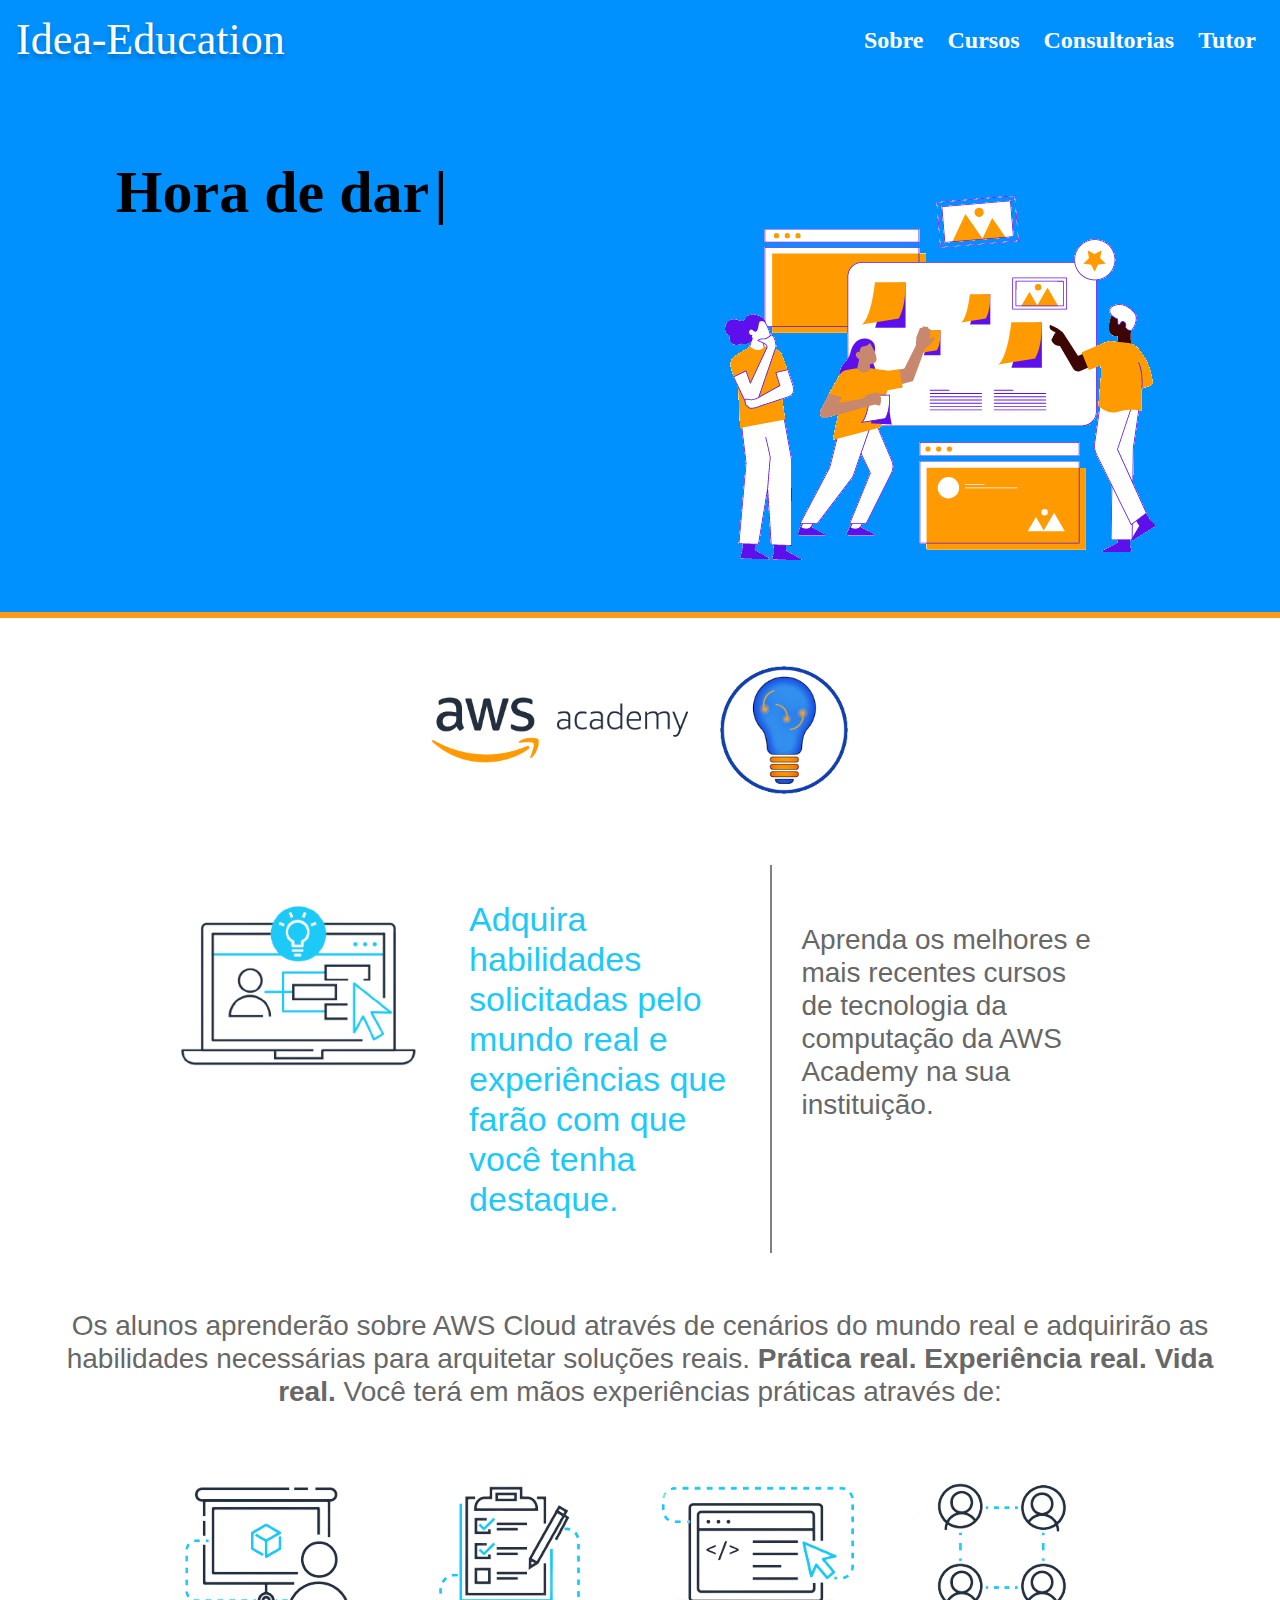
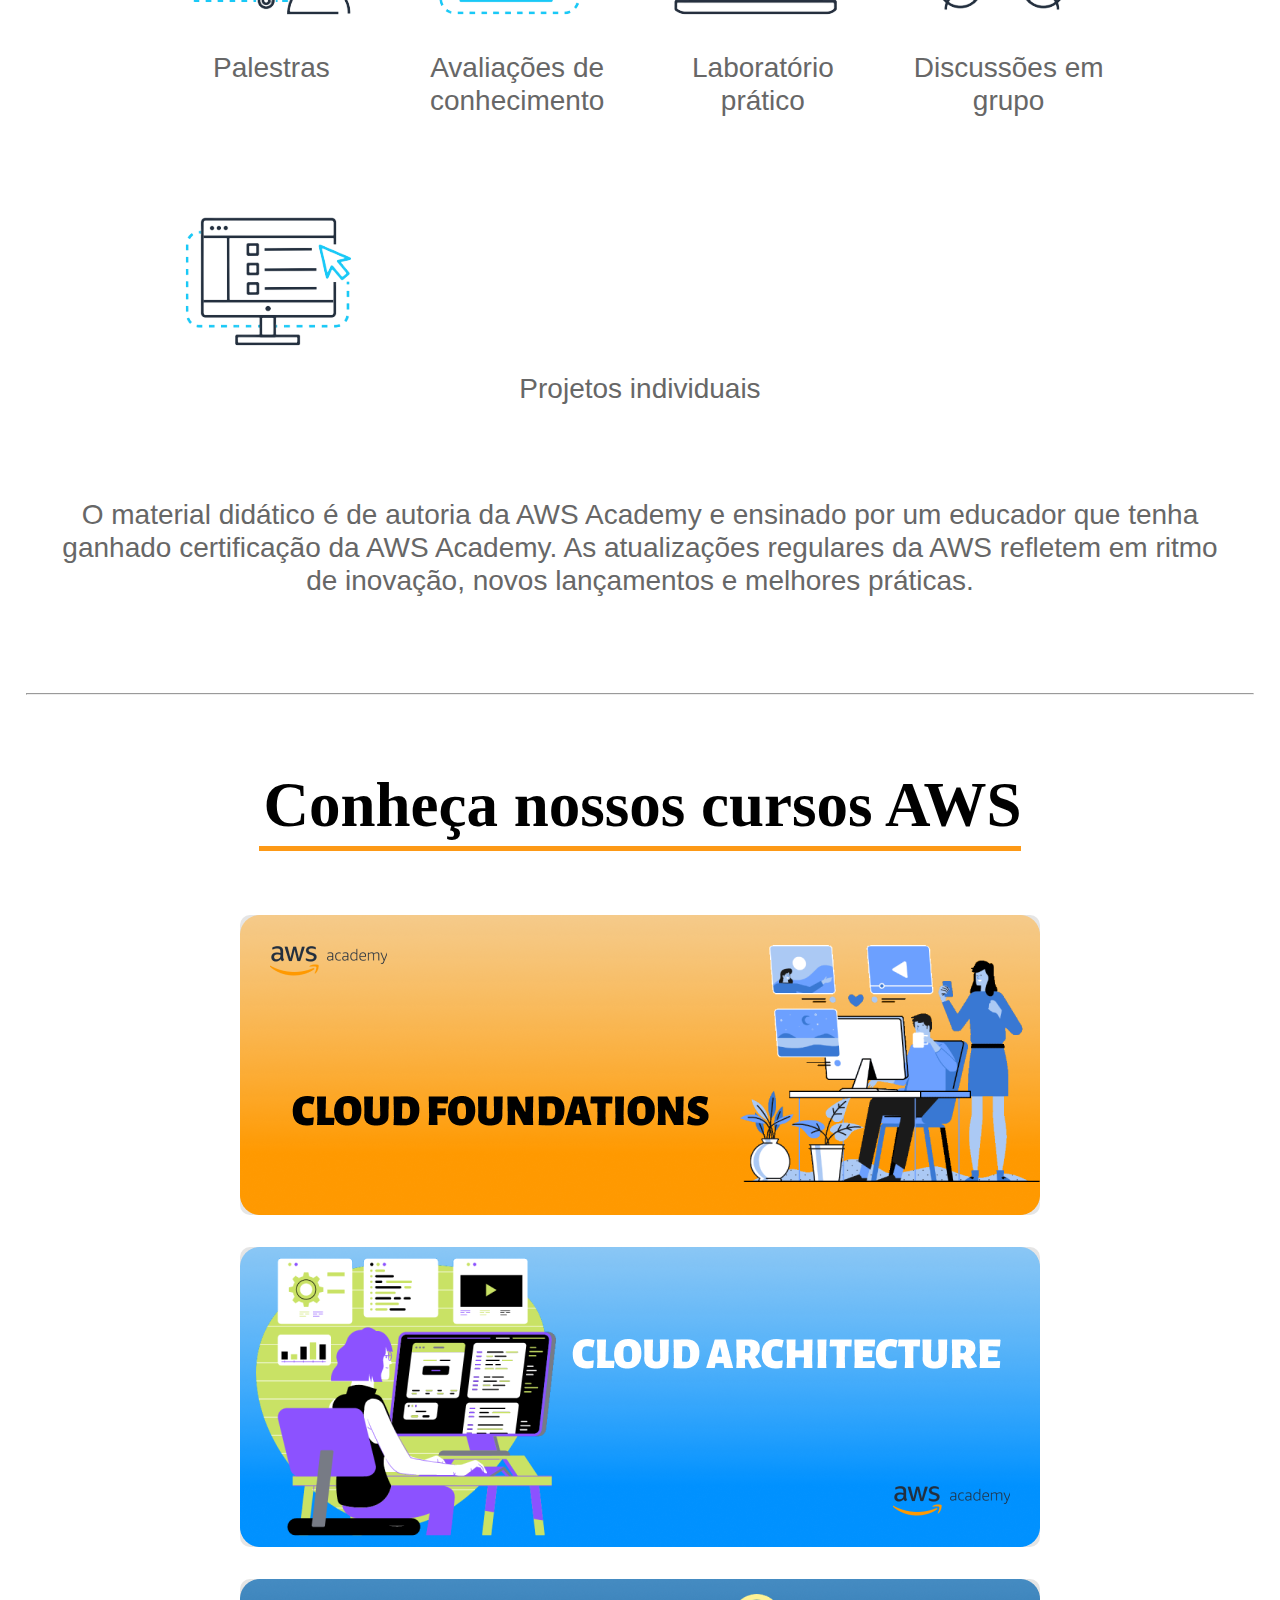
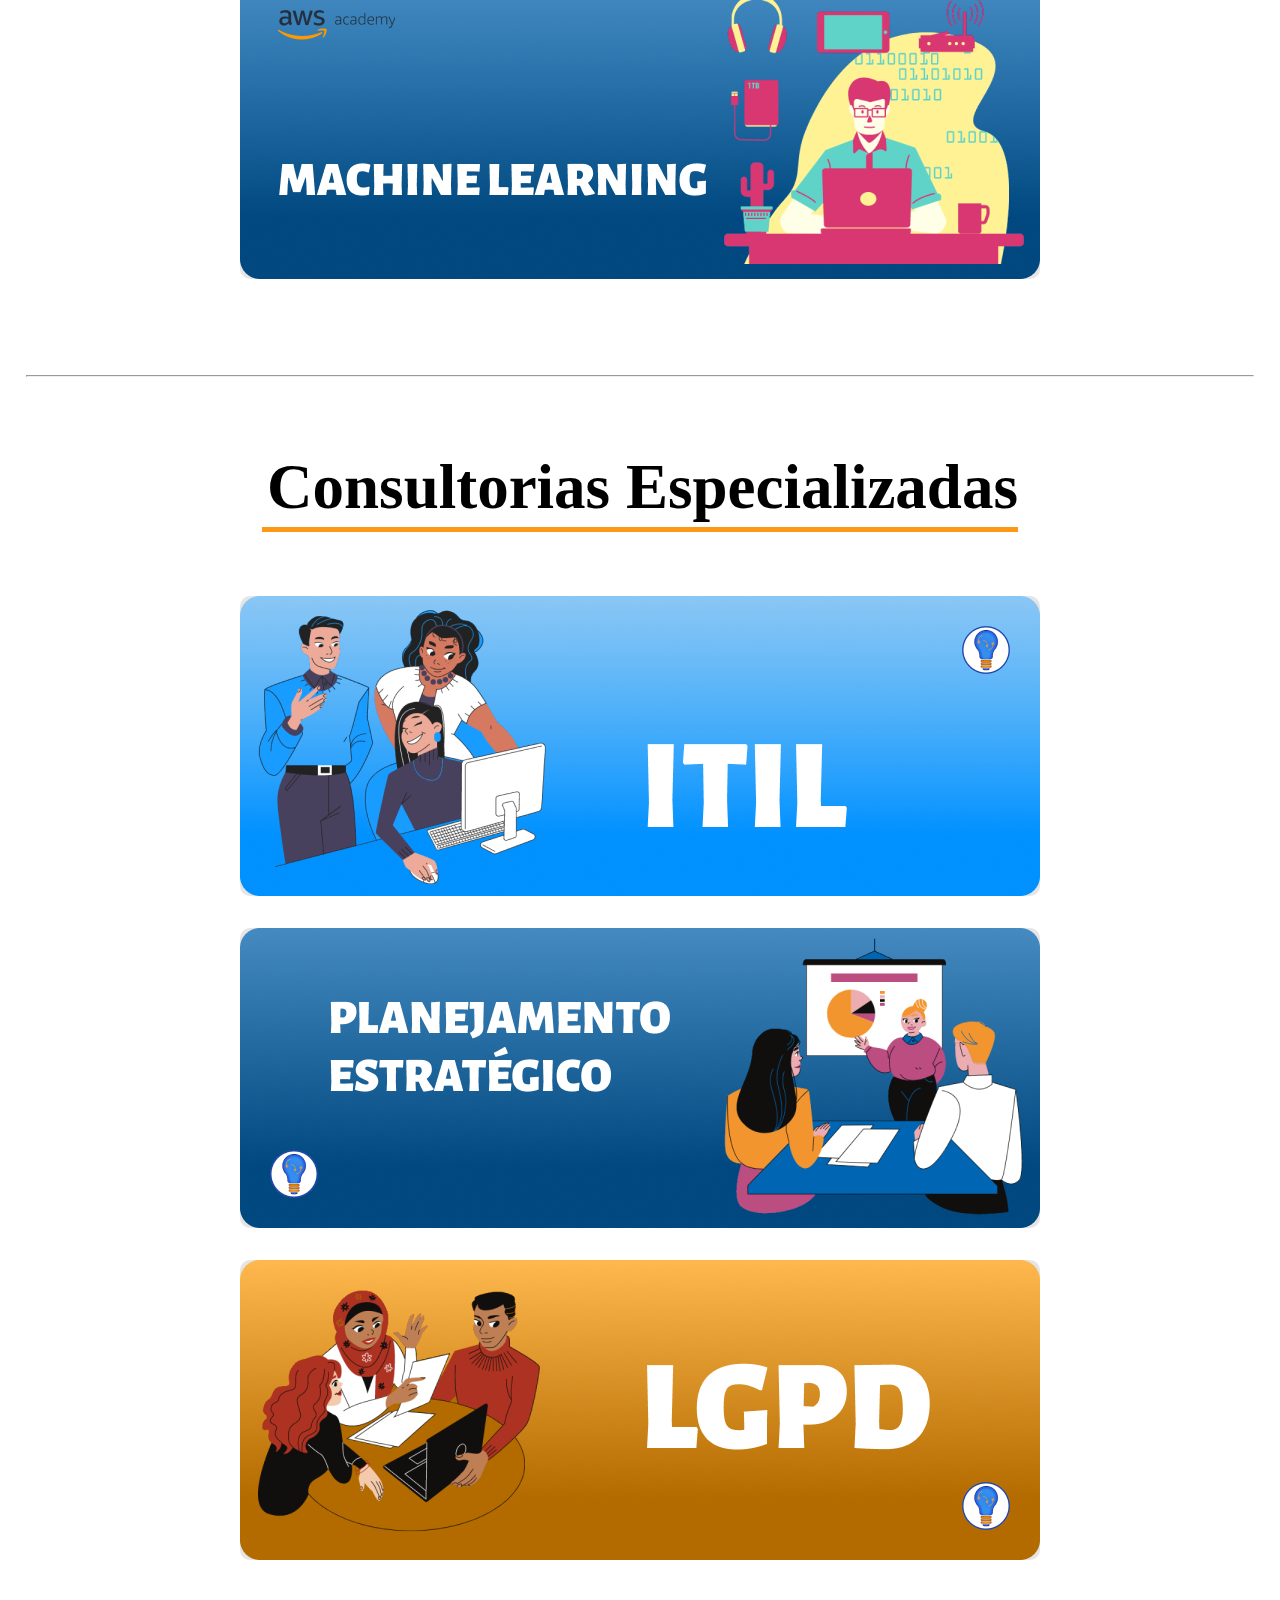
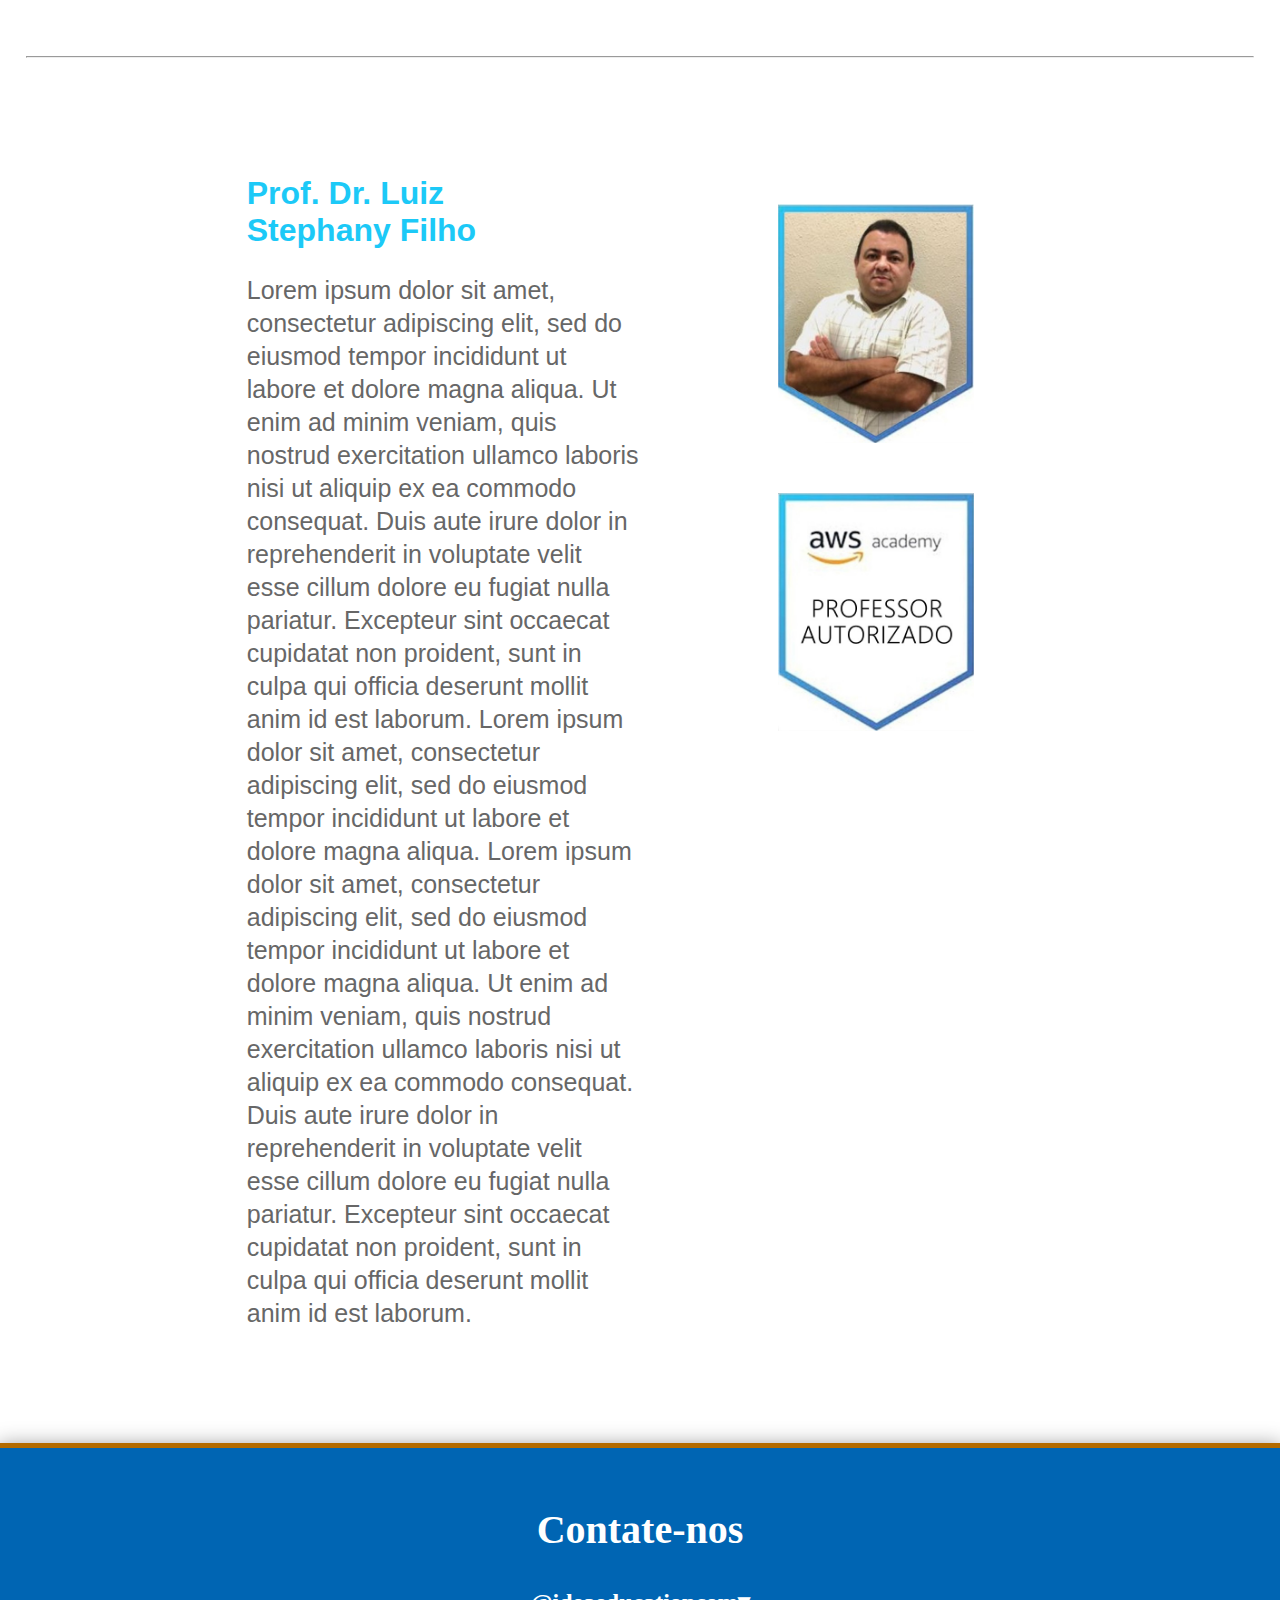
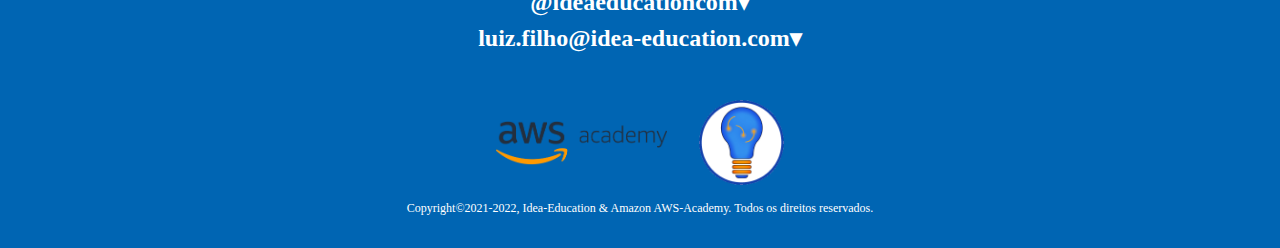
==== commit c6086400: "NEW  29/04/2022 16:08" ====
--- a/index.html
+++ b/index.html
@@ -60,10 +60,10 @@
         <img class="idea-icon" src="assets/idea/logo2.png">
     </div>
 
-    <div data-iframe-width="150" data-iframe-height="270" data-share-badge-id="53642e7d-b57f-404a-baed-65362f29f330" data-share-badge-host="https://www.credly.com"></div>
+    <!--<div data-iframe-width="150" data-iframe-height="270" data-share-badge-id="53642e7d-b57f-404a-baed-65362f29f330" data-share-badge-host="https://www.credly.com"></div>
     <script type="text/javascript" async src="//cdn.credly.com/assets/utilities/embed.js"></script>
 
-    <a href="https://www.credly.com/badges/53642e7d-b57f-404a-baed-65362f29f330/public_url">huehuehue</a>
+    <a href="https://www.credly.com/badges/53642e7d-b57f-404a-baed-65362f29f330/public_url"></a>-->
    
     <div class="container">
 
@@ -133,10 +133,10 @@
                 <a href="./components/cloud-fundations.html"><img src="./assets/img/img13.png" alt=""></a>
             </div>
             <div>
-                <img src="./assets/img/img12.png" alt="">
-            </div>
-            <div>
-                <img src="./assets/img/img11.png" alt="">
+                <a href="./components/cloud-architecture.html"><img src="./assets/img/img12.png" alt=""></a>
+            </div>
+            <div>
+                <a href="./components/machine-learning.html"><img src="./assets/img/img11.png" alt=""></a>
             </div>
         </section>
 
--- a/css/style.css
+++ b/css/style.css
@@ -14,14 +14,14 @@
 a {
     color: white;
     text-decoration: none;
-    font-family: "Quicksand";
+    font-family: "Acme";
     font-size: 1.5em;
     font-weight: bold;
 }
  
 #menu a:hover {
+    color: #FD9916;
     font-size: 1.8em;
-    border-bottom: solid 3px #FD9916;
 }
 
 #logo {
@@ -74,6 +74,7 @@
     justify-content: center;
     align-items: center;
     
+    text-align: center;
 
     max-width: 100%;
     padding: 2rem;
@@ -83,6 +84,7 @@
 }
 
 .ft-content h1 {
+    text-align: center;
     color: rgb(255, 255, 255);
     font-family: "QuickSand", serif;
     font-size: 2.5em;
@@ -90,6 +92,7 @@
 
 .footer > a {
     padding-top: 8px;
+    font-family: "QuickSand", serif;
 }
 
 .ft-icons {
@@ -168,7 +171,10 @@
         height: 0px;
         top: 70px;
         right: 0;
+        padding-top: 32px;
         background: #0065B3;
+        border-bottom: 3px solid #FD9916;
+        opacity: 0.95;
         transition: .6s;
         visibility: hidden;
         overflow-y: hidden;
@@ -188,14 +194,21 @@
         text-shadow: 0px 4px 4px rgba(0, 0, 0, 0.25);
     }
     #nav.active #menu {
-        height: calc(100vh - 70px);
+        height: calc(500px + 10px);
         visibility: visible;
         overflow-y: auto;
     }
     #menu a {
+        text-align: center;
         padding: 1rem 0;
         margin: 0px 1rem;
-        border-bottom: 2px solid #FD9916;
+        border-bottom: 2px solid #B36B00;
+    }
+    #menu a:hover {
+        color: white;
+        background-color: #B36B00;
+        font-size: 1.8em;
+     
     }
     #btn-mobile {
         display: flex;
@@ -232,16 +245,39 @@
         transform: rotate(-135deg);
         top: -7px;
     }
-    .ft-content {
-        width: 50%;
-        margin: 0 auto;
+
+    .ft-content h1 {
+        text-align: center;
+        color: rgb(255, 255, 255);
+        font-family: "QuickSand";
+        font-size: 1.5em;
+    }
+    
+    .footer > a {
+        padding-top: 8px;
+        color: rgb(255, 255, 255);
+        text-decoration: none;
+        font-family: "QuickSand", serif;
+        font-weight: lighter;
+        font-size: 1.0em;
+    }
+
+    .ft-icons {
+        max-width: 80%;
         display: flex;
         justify-content: center;
-        align-items:flex-start;
-        flex-direction: column;
-    }
-
-    .footer > div:nth-child(2) {
+        align-items: center;
+        padding-top: 32px;
+    }
+
+    .footer > small {
+        text-align: center;
+        color: #FFFFFF;
+        font-family:Georgia, 'Times New Roman', Times, serif;
+        font-size: 10px;
+    }
+
+    /*.footer > div:nth-child(2) {
         padding-left: 10%;
     }
 
@@ -257,21 +293,5 @@
         width: 100%;
         display: block;
         box-sizing: border-box;
-    }
-    .ft-content h1 {
-        color: rgb(255, 255, 255);
-        font-family: "Monofur", serif;
-        font-size: 1.3em;
-
-    }
-    
-    .ft-content a {
-        padding-top: 2%;
-        color: rgb(255, 255, 255);
-        text-decoration: none;
-        font-family: "Monofur", serif;
-        font-weight: lighter;
-        font-size: 1.0em;
-
-    }
+    }*/
 }--- a/css/content.css
+++ b/css/content.css
@@ -3,7 +3,7 @@
 }
 
 hr {
-    max-width: 80%;
+    max-width: 100%;
     margin-top: 96px;
     margin-bottom: 96px;
 }
@@ -48,7 +48,7 @@
     flex-direction: row;
     justify-content:center;
     align-items:center;
-    padding-top: 64px;
+    padding-top: 32px;
 }
 
 .aws-icon {
@@ -211,6 +211,12 @@
 @media (max-width: 810px) {
     .container {
         padding: 2%;
+    }
+
+    hr {
+        max-width: 100%;
+        margin-top: 64px;
+        margin-bottom: 64px;
     }
 
     .banner {
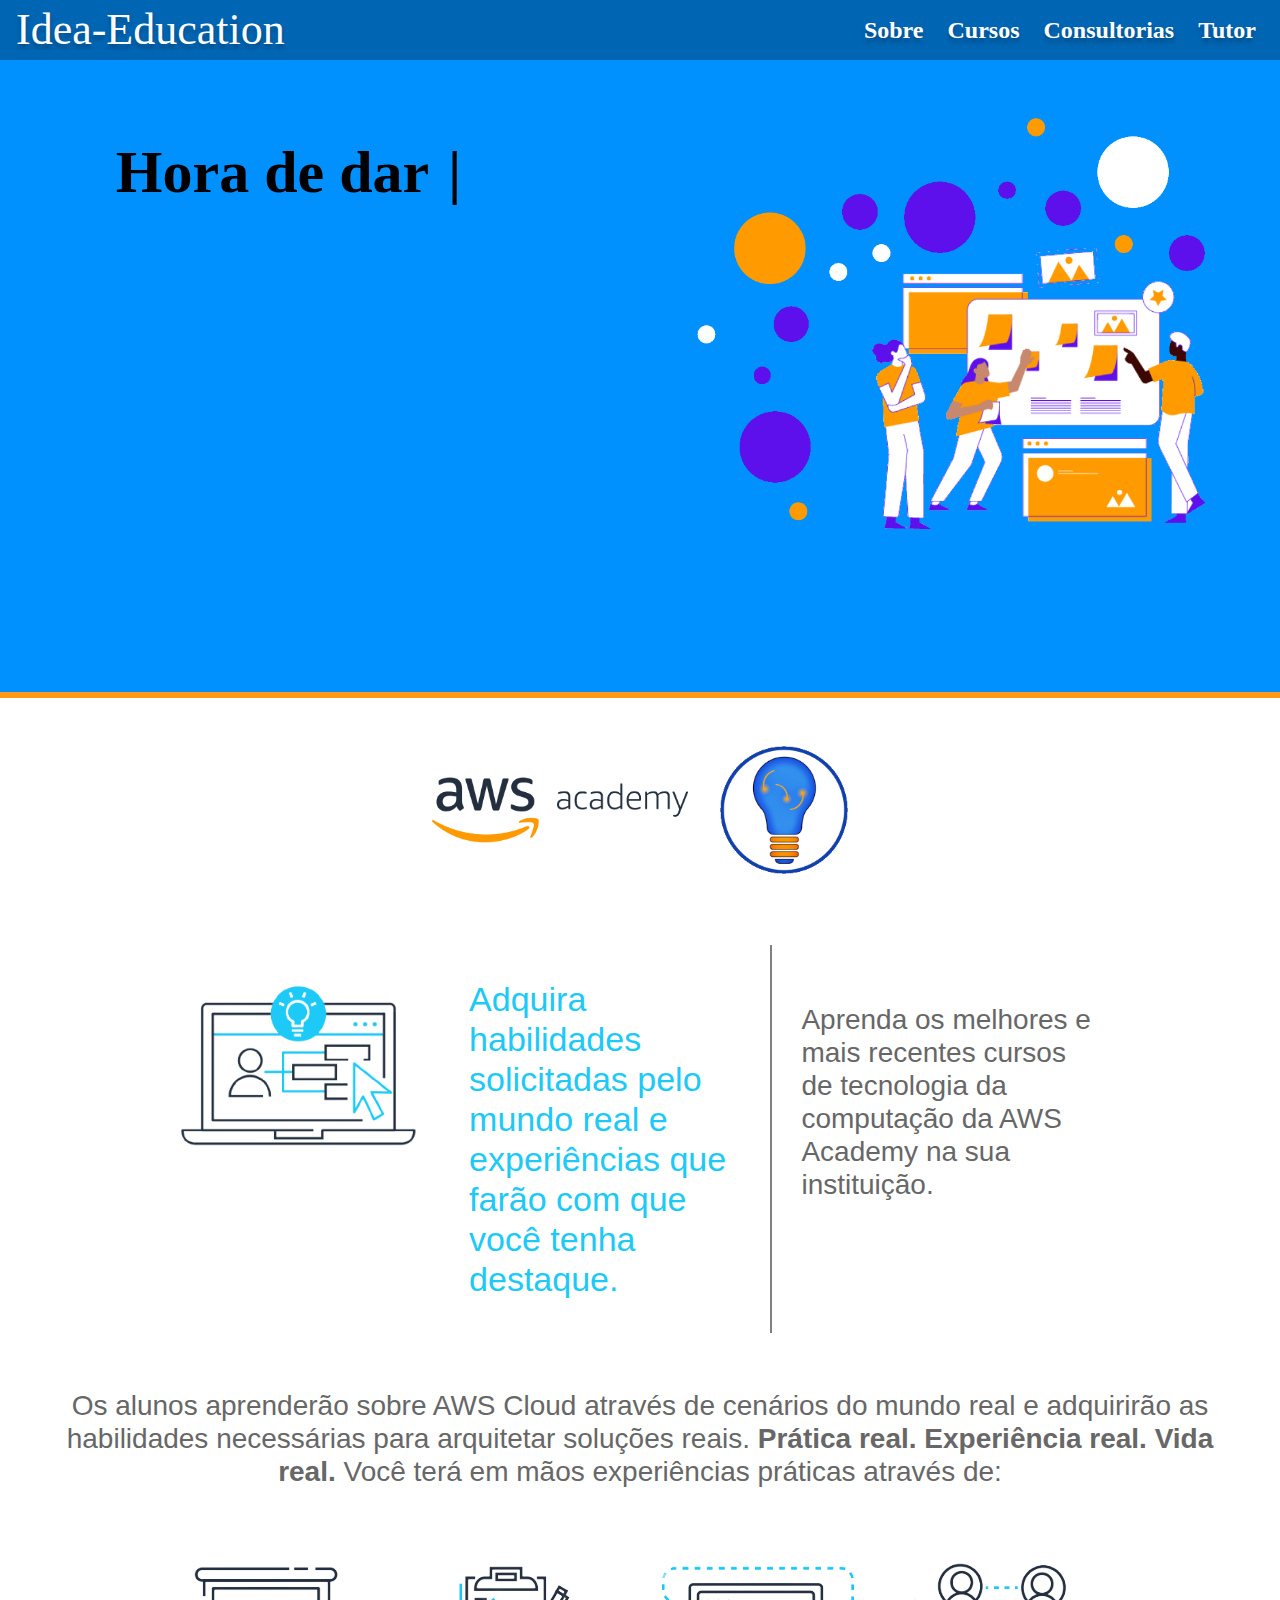
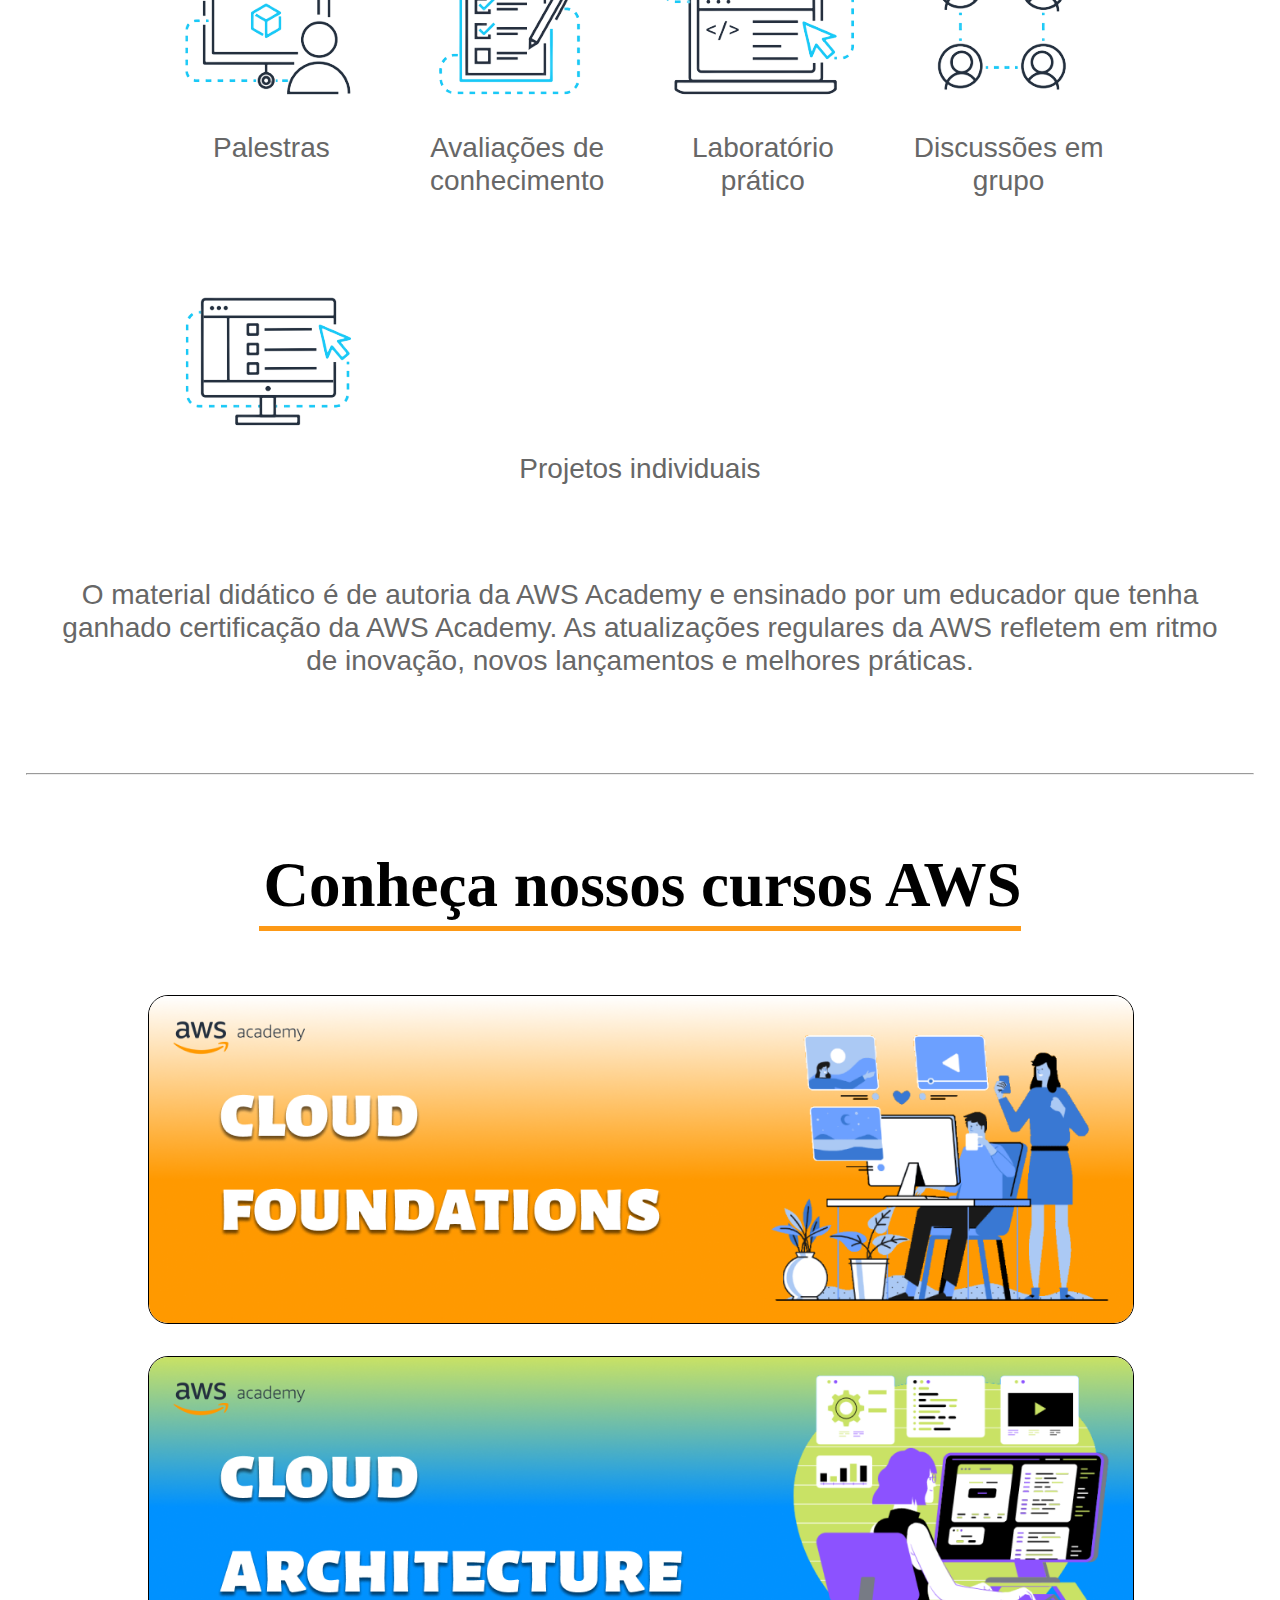
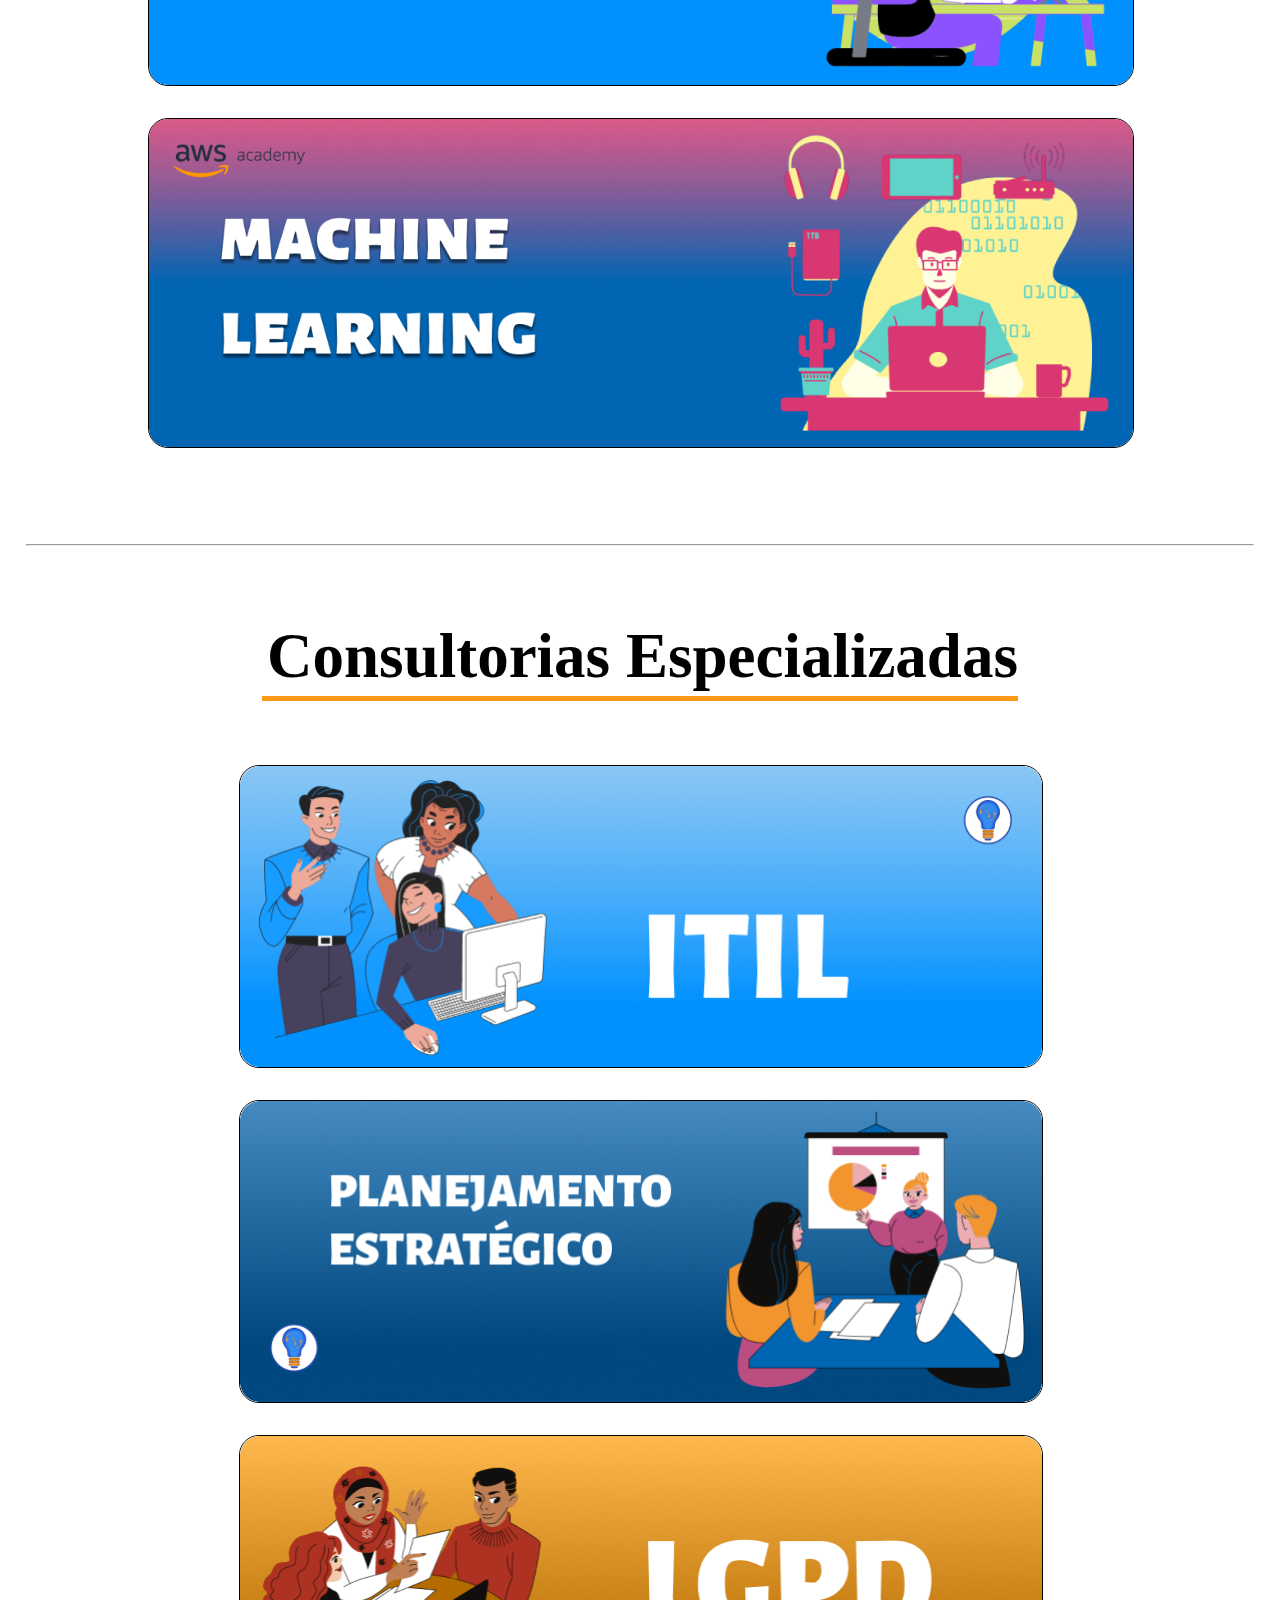
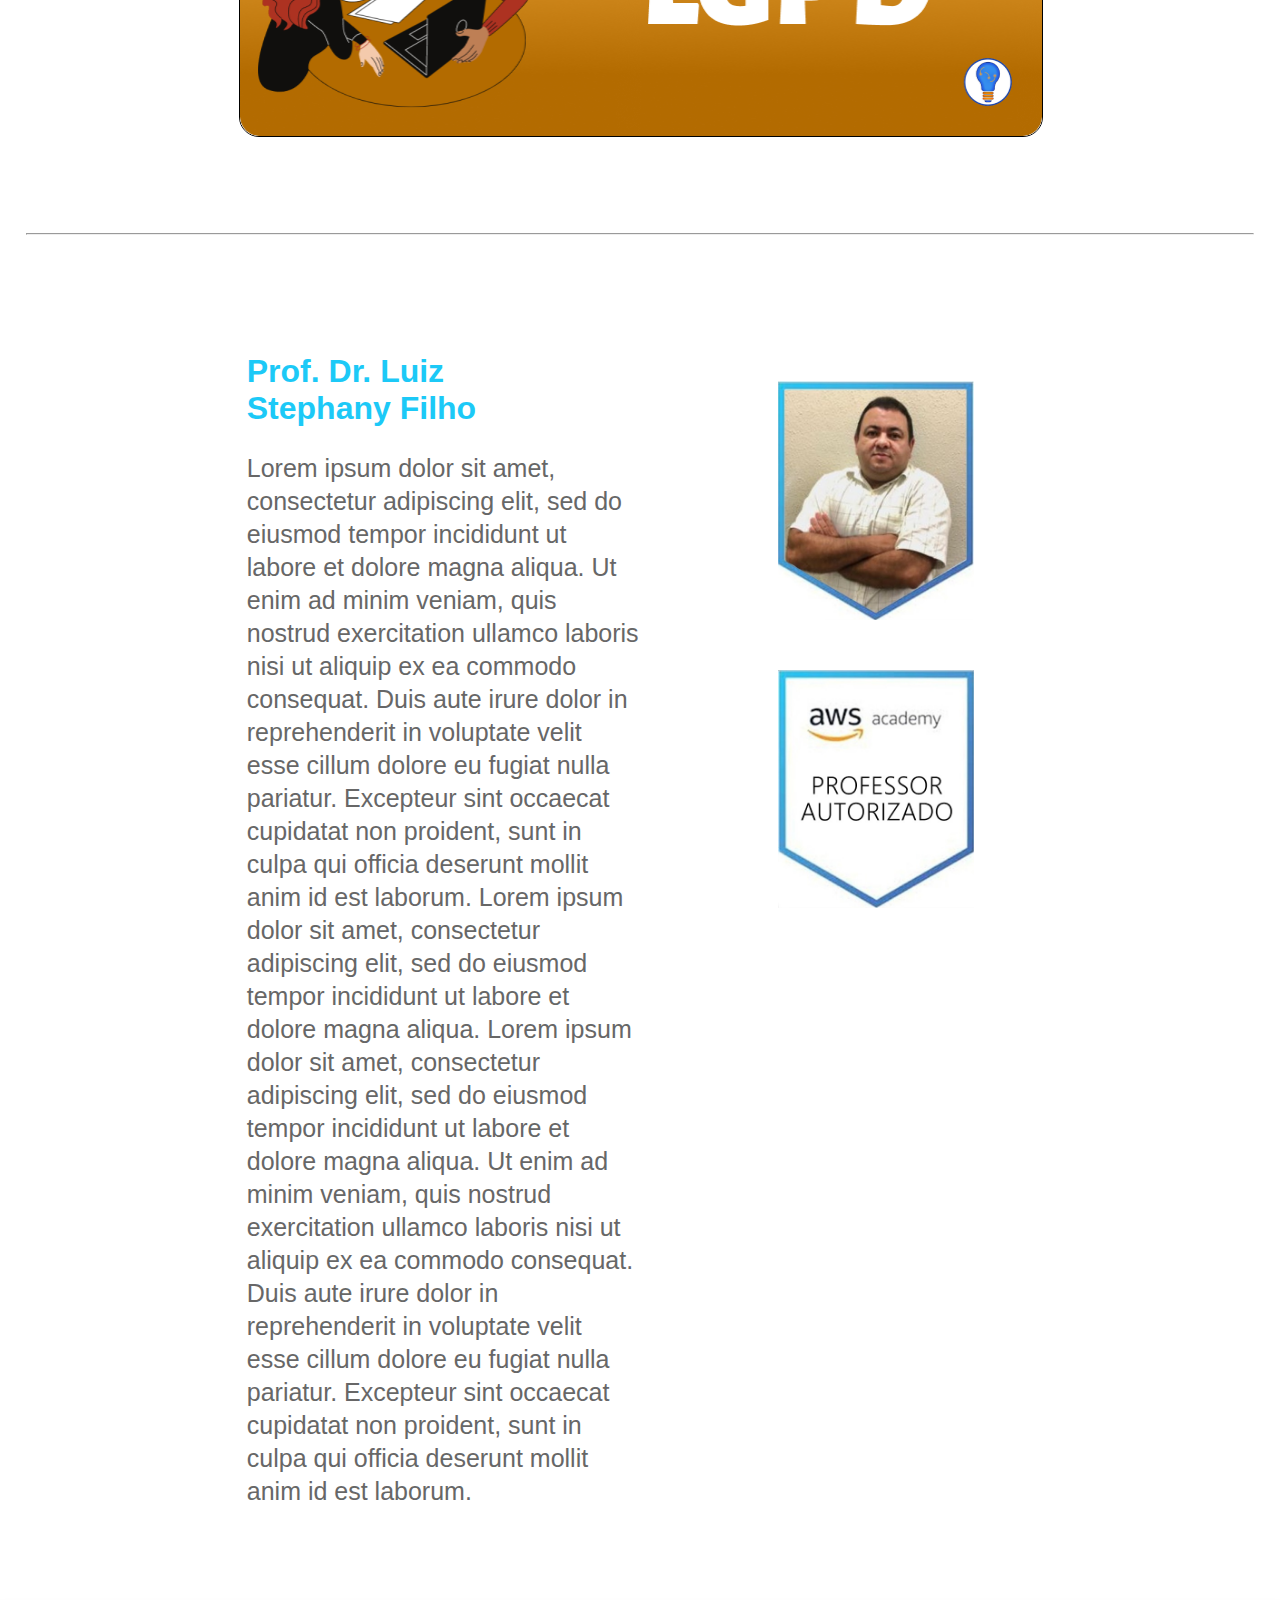
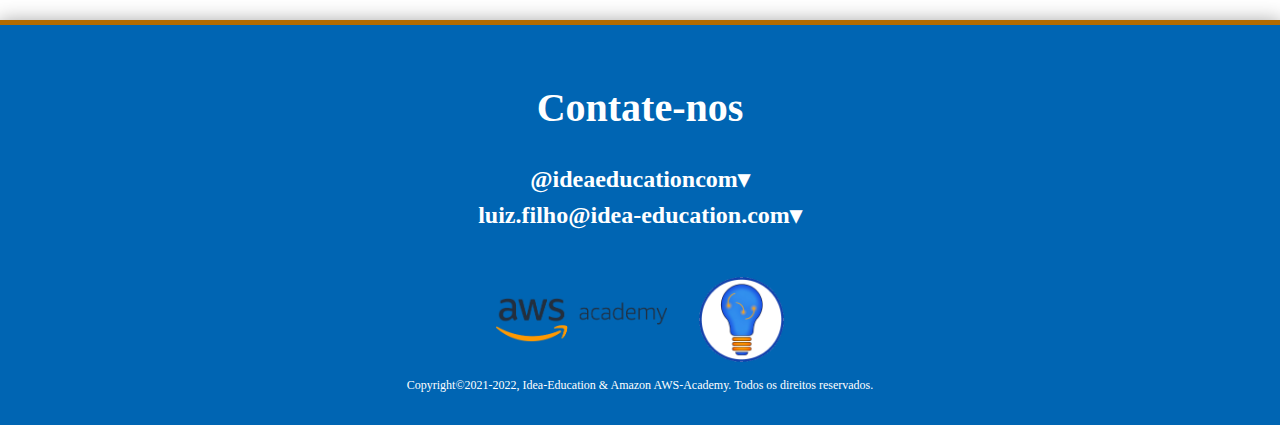
==== commit d2d978f1: "new 29/04/2022 - 17:56" ====
--- a/index.html
+++ b/index.html
@@ -51,7 +51,7 @@
             <p class="title">Hora de dar o pontapé inicial para o sucesso da sua carreira com a Idea-Education!</p>
         </div>
         <div class="head-img">
-            <img src="assets/img/asset-01.png" alt="">
+            <img src="assets/img/asset-001.png" alt="">
         </div>
     </div>
 
@@ -130,13 +130,13 @@
                 <h1>Conheça nossos cursos AWS</h1>
             </div>
             <div>
-                <a href="./components/cloud-fundations.html"><img src="./assets/img/img13.png" alt=""></a>
-            </div>
-            <div>
-                <a href="./components/cloud-architecture.html"><img src="./assets/img/img12.png" alt=""></a>
-            </div>
-            <div>
-                <a href="./components/machine-learning.html"><img src="./assets/img/img11.png" alt=""></a>
+                <a href="./components/cloud-fundations.html"><img src="./assets/img/c-01.png" alt=""></a>
+            </div>
+            <div>
+                <a href="./components/cloud-architecture.html"><img src="./assets/img/c-02.png" alt=""></a>
+            </div>
+            <div>
+                <a href="./components/machine-learning.html"><img src="./assets/img/c-03.png" alt=""></a>
             </div>
         </section>
 
--- a/css/style.css
+++ b/css/style.css
@@ -39,16 +39,17 @@
 
 #header {
     box-sizing: border-box;
-    max-height: 80px;
+    max-height: 60px;
     padding: 16px;
     display: flex;
     align-items: center;
     justify-content: space-between;
-    background: #0091ff;
+    background: #0065B3;
     /**box-shadow: 0 4px 20px 2px rgba(0, 0, 0, 0.4);
     position: fixed;**/
     width: 100%;
     overflow: visible;
+    text-shadow: 0px 4px 4px rgba(0, 0, 0, 0.25);
 }
 
 #menu {
@@ -169,7 +170,7 @@
         position: absolute;
         width: 100%;
         height: 0px;
-        top: 70px;
+        top: 60px;
         right: 0;
         padding-top: 32px;
         background: #0065B3;
@@ -194,7 +195,7 @@
         text-shadow: 0px 4px 4px rgba(0, 0, 0, 0.25);
     }
     #nav.active #menu {
-        height: calc(500px + 10px);
+        height: calc(500px);
         visibility: visible;
         overflow-y: auto;
     }
--- a/css/content.css
+++ b/css/content.css
@@ -9,7 +9,7 @@
 }
 
 .banner {
-    height: 500px;
+    height: 600px;
     padding: 16px;
     
     display: flex;
@@ -155,7 +155,7 @@
 
 .sec2 h1 {
     height: 50px;
-    font-family: "Quicksand", serif;
+    font-family: "Acme", serif;
     font-size: 7vh;
     line-height: 105px;
     font-weight: 600;
@@ -169,8 +169,15 @@
 }
 
 .sec2 img {
-    border-radius: 10px;
+    border-radius: 20px;
     width: 100%;
+    border: 1px solid black;
+}
+
+.sec2 img:hover {
+    border-radius: 20px;
+    width: 100%;
+    opacity: 0.8;
 }
 
 .flex3 {
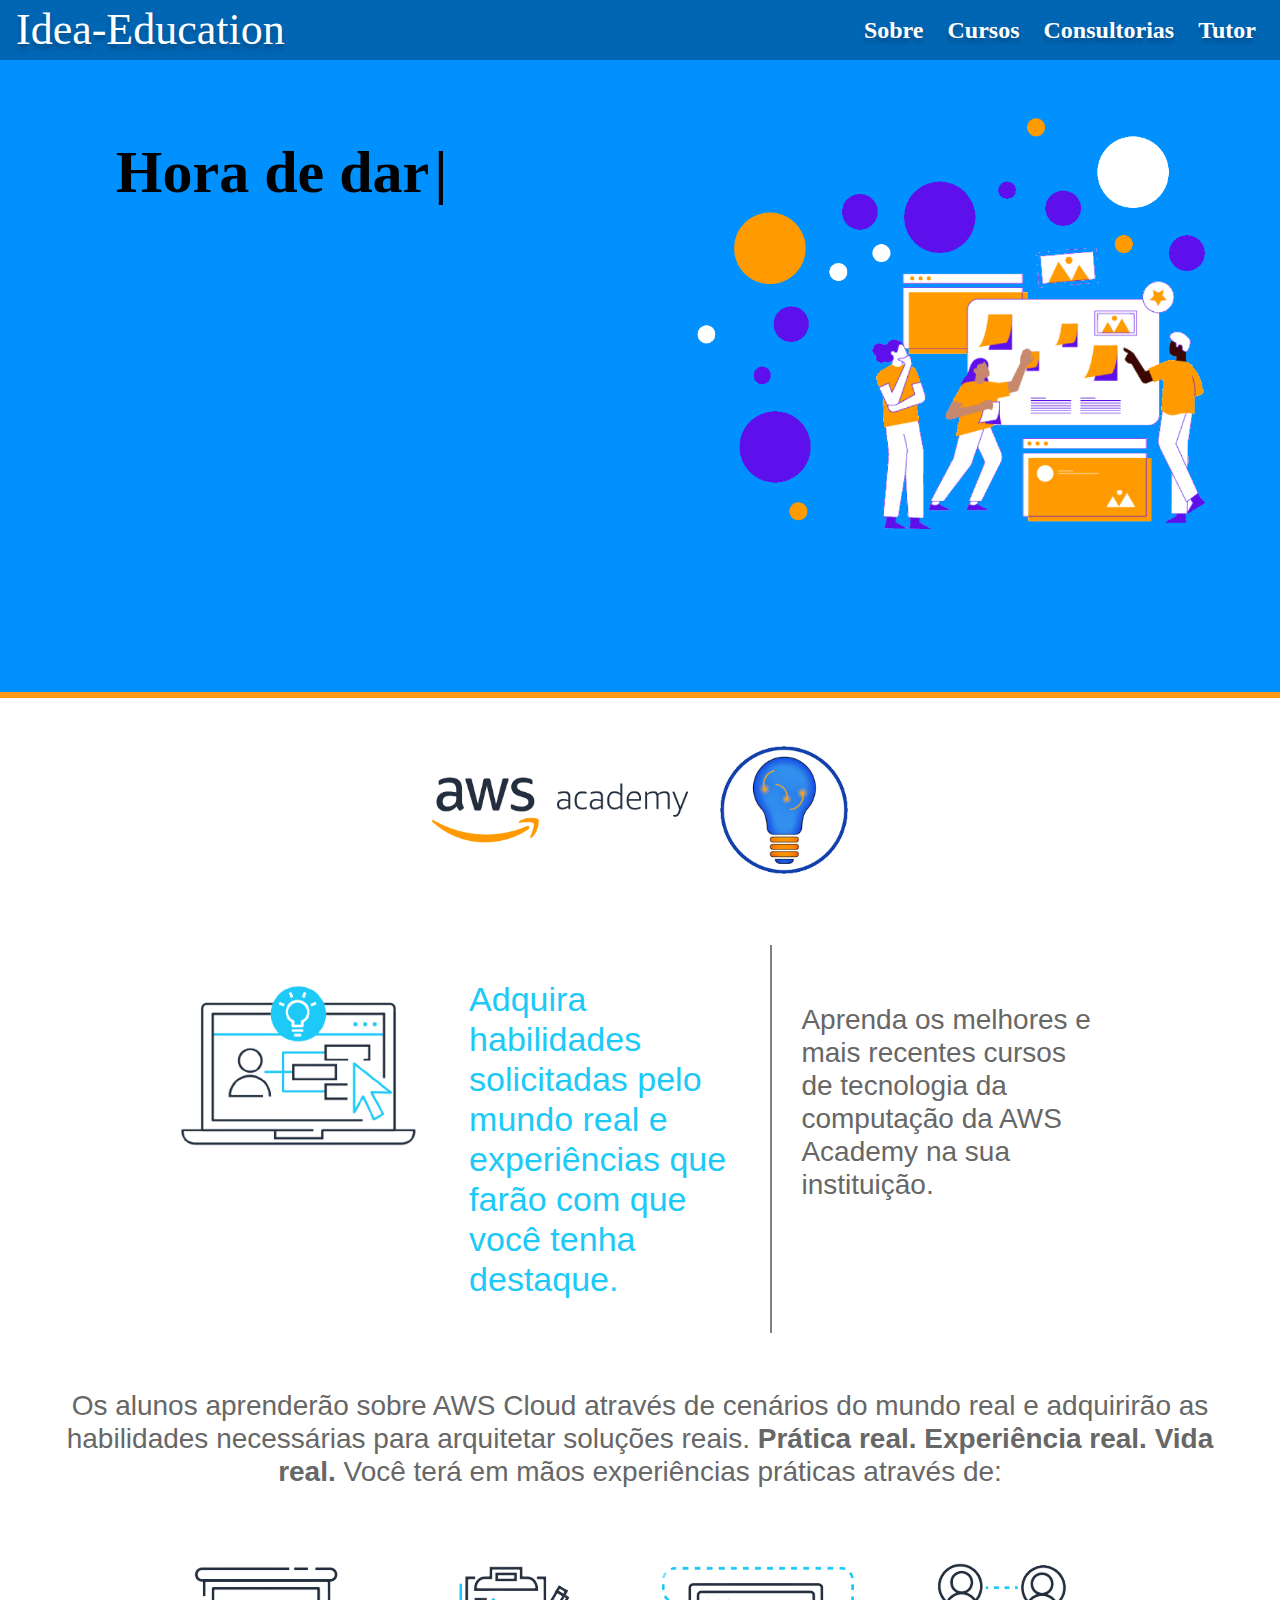
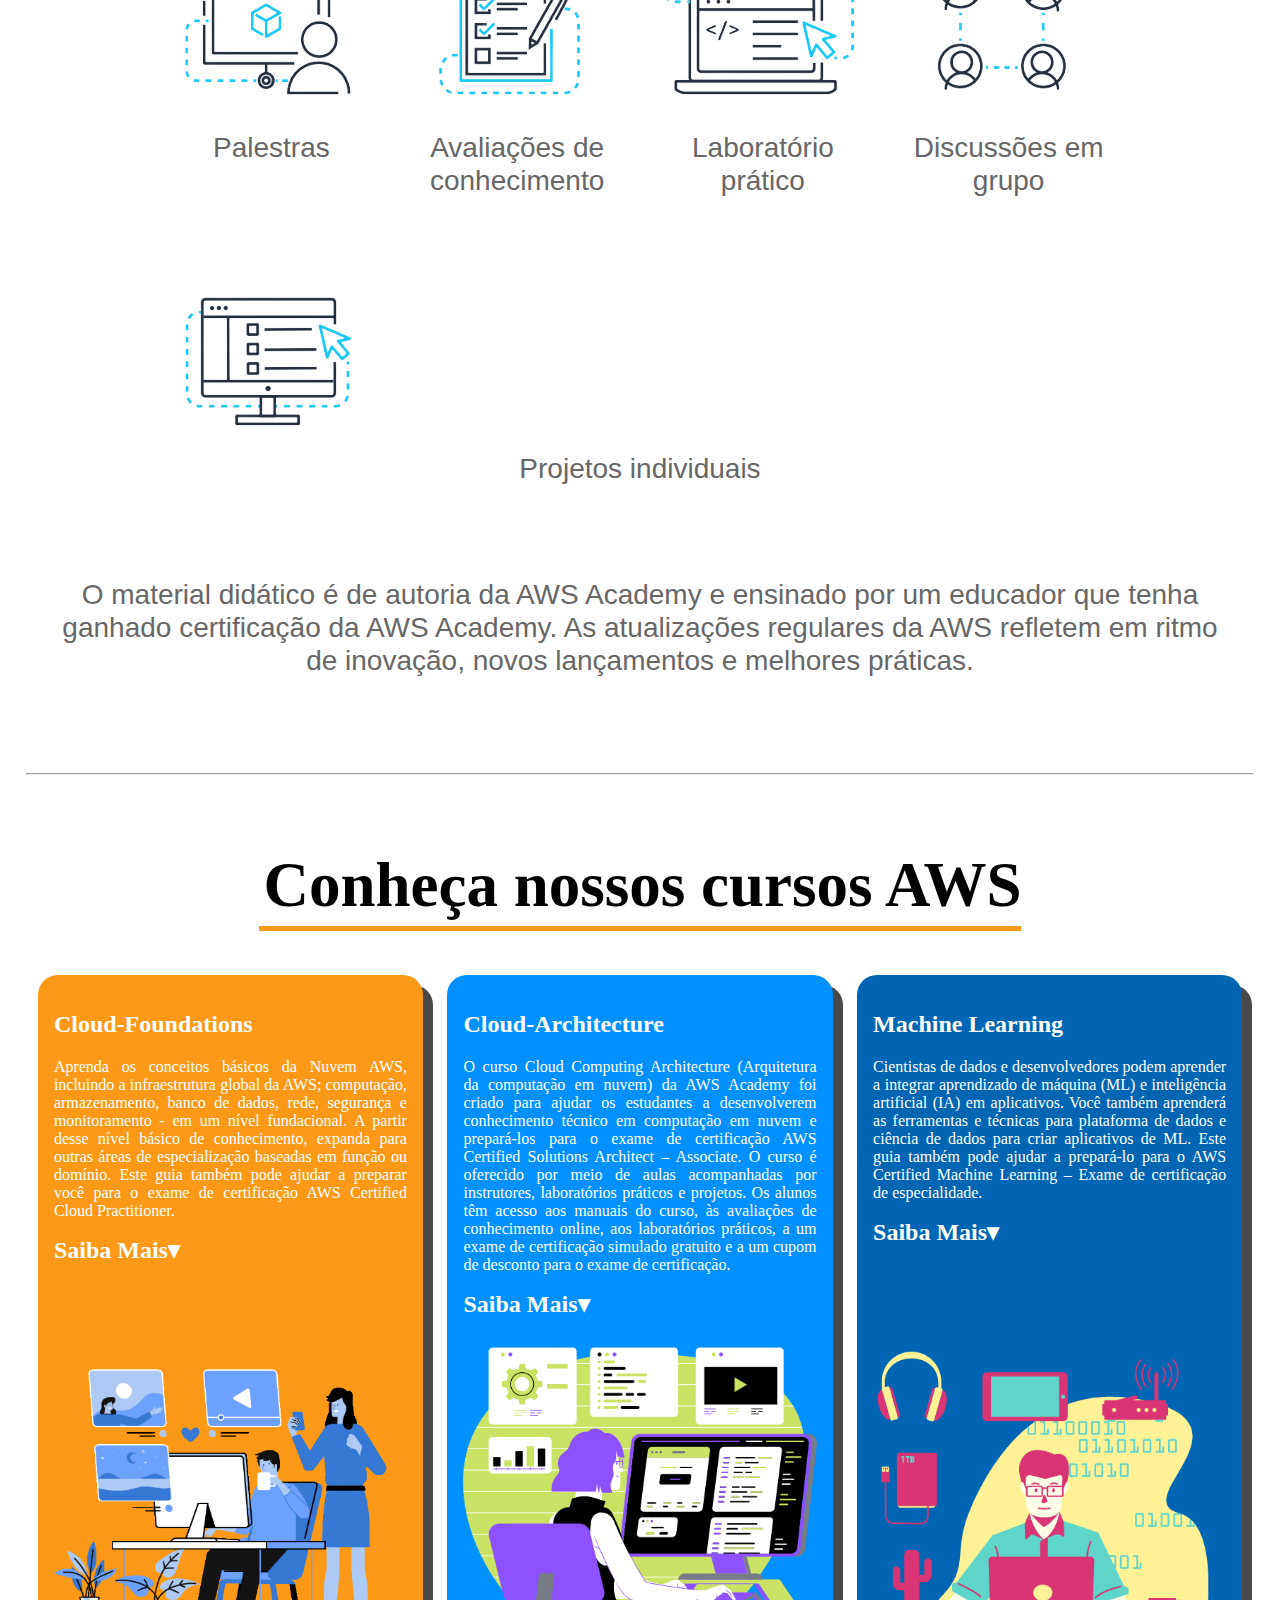
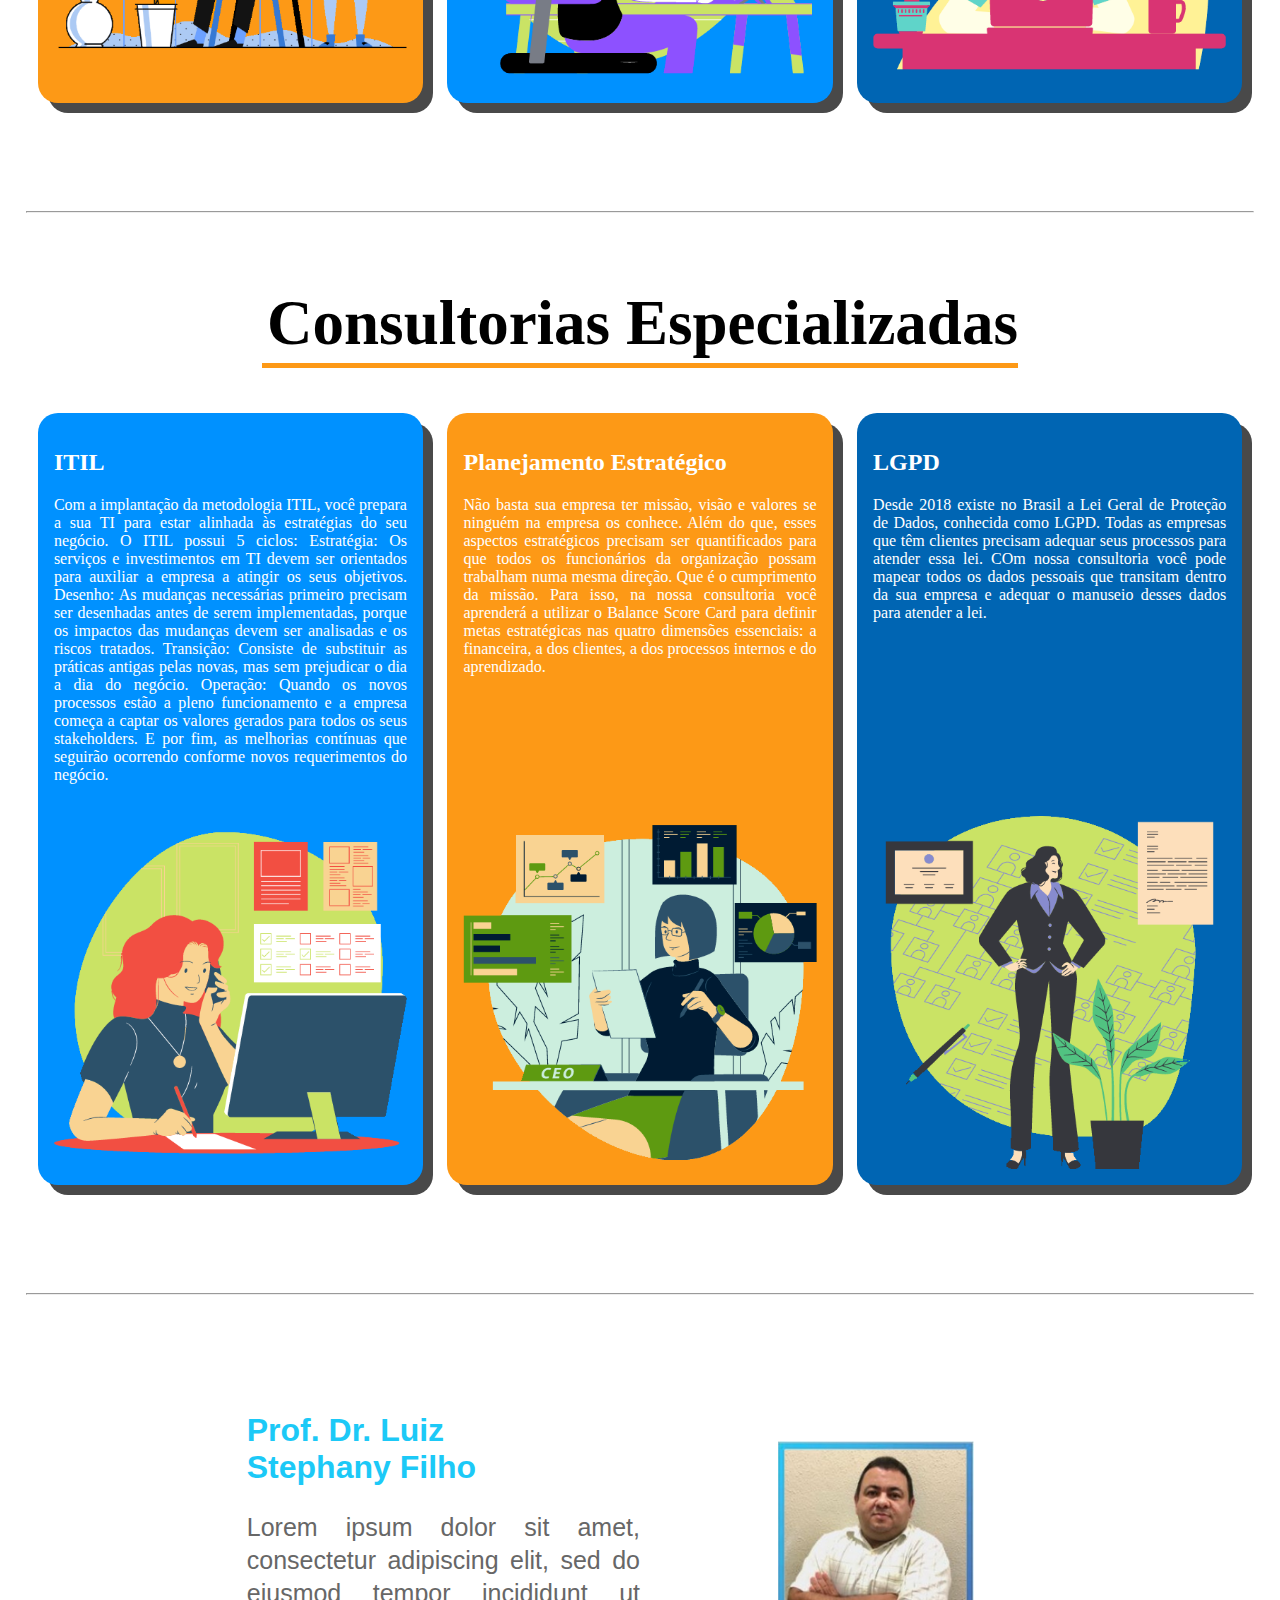
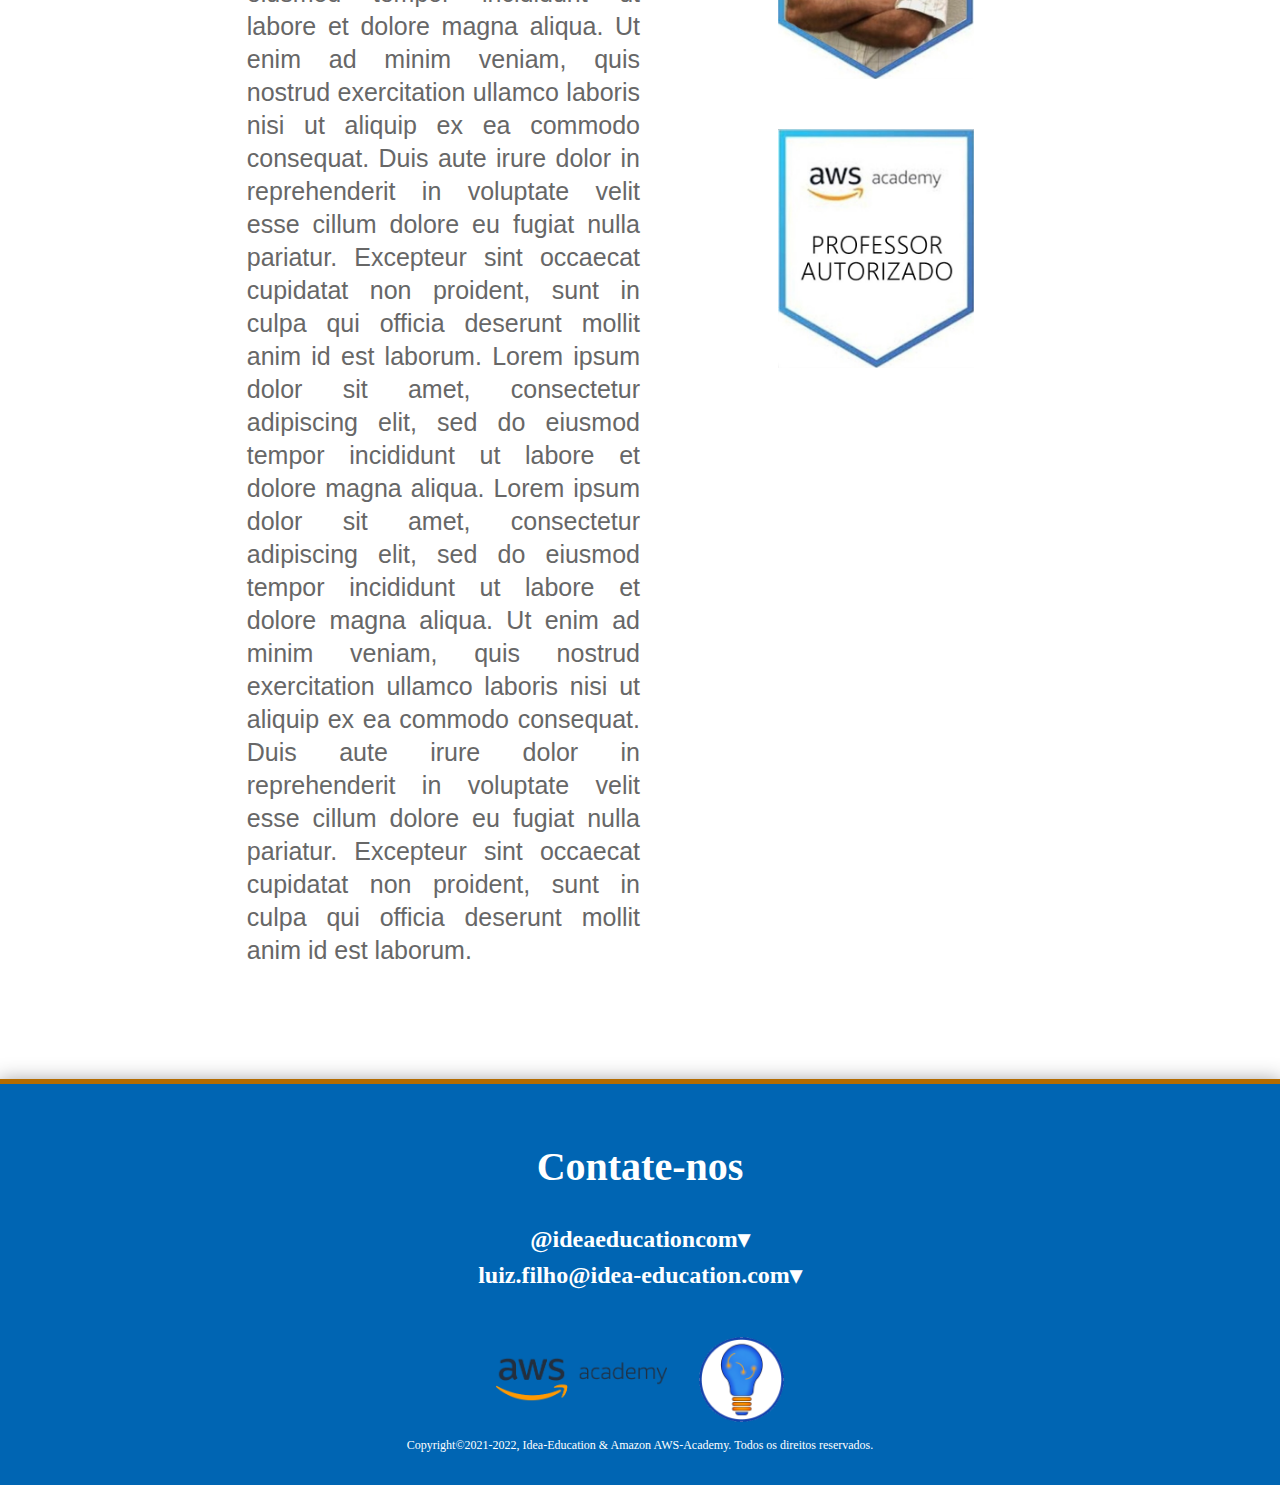
==== commit 8ab08016: "new 02/05/2022 - 17:43" ====
--- a/index.html
+++ b/index.html
@@ -123,37 +123,104 @@
 
         </section>
 
+        <!--<hr>
+
+        <section id="cursos" class="sec2">
+            <div>
+                <h1>Conheça nossos cursos AWS</h1>
+            </div>
+            <div>
+                <a href="./components/cloud-fundations.html"><img src="./assets/img/c-01.png" alt=""></a>
+            </div>
+            <div>
+                <a href="./components/cloud-architecture.html"><img src="./assets/img/c-02.png" alt=""></a>
+            </div>
+            <div>
+                <a href="./components/machine-learning.html"><img src="./assets/img/c-03.png" alt=""></a>
+            </div>
+        </section>-->
+
         <hr>
 
-        <section id="cursos" class="sec2">
-            <div>
-                <h1>Conheça nossos cursos AWS</h1>
-            </div>
-            <div>
-                <a href="./components/cloud-fundations.html"><img src="./assets/img/c-01.png" alt=""></a>
-            </div>
-            <div>
-                <a href="./components/cloud-architecture.html"><img src="./assets/img/c-02.png" alt=""></a>
-            </div>
-            <div>
-                <a href="./components/machine-learning.html"><img src="./assets/img/c-03.png" alt=""></a>
+        <section id="cursos" class="sec3">
+            <div>
+                <h1>
+                    Conheça nossos cursos AWS
+                </h1>
+            </div>
+            <div class="cursos">
+                <div class="card-cursos">
+                    <div id="cf">
+                        <h2>Cloud-Foundations</h2>
+                        <p>Aprenda os conceitos básicos da Nuvem AWS, incluindo a infraestrutura global da AWS; computação, armazenamento, banco de dados, rede, segurança e monitoramento - em um nível fundacional. A partir desse nível básico de conhecimento, expanda para outras áreas de especialização baseadas em função ou domínio. Este guia também pode ajudar a preparar você para o exame de certificação AWS Certified Cloud Practitioner.</p>
+                        <a href="./components/cloud-fundations.html">Saiba Mais&#9662</a>
+                    </div>
+                    <div>
+                        <img src="./assets/img/asset-02.png" alt="">
+                    </div>
+                </div>
+                <div class="card-cursos">
+                    <div id="ca">
+                        <h2>Cloud-Architecture</h2>
+                        <p>O curso Cloud Computing Architecture (Arquitetura da computação em nuvem) da AWS Academy foi criado para ajudar os estudantes a desenvolverem conhecimento técnico em computação em nuvem e prepará-los para o exame de certificação AWS Certified Solutions Architect – Associate. O curso é oferecido por meio de aulas acompanhadas por instrutores, laboratórios práticos e projetos. Os alunos têm acesso aos manuais do curso, às avaliações de conhecimento online, aos laboratórios práticos, a um exame de certificação simulado gratuito e a um cupom de desconto para o exame de certificação.</p>
+                        <a href="./components/cloud-architecture.html">Saiba Mais&#9662</a>
+                    </div>
+                    <div>
+                        <img src="./assets/img/asset-03.png" alt="">
+                    </div>
+                </div>
+                <div class="card-cursos">
+                    <div id="ml">
+                        <h2>Machine Learning</h2>
+                        <p>Cientistas de dados e desenvolvedores podem aprender a integrar aprendizado de máquina (ML) e inteligência artificial (IA) em aplicativos. Você também aprenderá as ferramentas e técnicas para plataforma de dados e ciência de dados para criar aplicativos de ML. Este guia também pode ajudar a prepará-lo para o AWS Certified Machine Learning – Exame de certificação de especialidade.</p>
+                        <a href="./components/machine-learning.html">Saiba Mais&#9662</a>
+                    </div>
+                    <div>
+                        <img src="./assets/img/asset-04.png" alt="">
+                    </div>
+                </div>
             </div>
         </section>
 
         <hr>
 
-        <section id="consultorias" class="sec2">
+        <section id="consultorias" class="sec3">
             <div>
                 <h1>Consultorias Especializadas</h1>
             </div>
-            <div>
-                <img src="./assets/img/img14.png" alt="">
-            </div>
-            <div>
-                <img src="./assets/img/img15.png" alt="">
-            </div>
-            <div>
-                <img src="./assets/img/img16.png" alt="">
+            <div class="cons">
+                <div class="card-cons">
+                    <div>
+                        <h2>ITIL</h2>
+                        <p>Com a implantação da metodologia ITIL, você prepara a sua TI para estar alinhada às estratégias do seu negócio. O ITIL possui 5 ciclos: 
+                            Estratégia: Os serviços e investimentos em TI devem ser orientados para auxiliar a empresa a atingir os seus objetivos. 
+                            Desenho: As mudanças necessárias primeiro precisam ser desenhadas antes de serem implementadas, porque os impactos das mudanças devem ser analisadas e os riscos tratados.
+                            Transição: Consiste de substituir as práticas antigas pelas novas, mas sem prejudicar o dia a dia do negócio. 
+                            Operação: Quando os novos processos estão a pleno funcionamento e a empresa começa a captar os valores gerados para todos os seus stakeholders. 
+                            E por fim, as melhorias contínuas que seguirão ocorrendo conforme novos requerimentos do negócio. </p>
+                    </div>
+                    <div>
+                        <img src="./assets/img/asset-05.png" alt="">
+                    </div>
+                </div>
+                <div class="card-cons">
+                    <div>
+                        <h2>Planejamento Estratégico</h2>
+                        <p>Não basta sua empresa ter missão, visão e valores se ninguém na empresa os conhece. Além do que, esses aspectos estratégicos precisam ser quantificados para que todos os funcionários da organização possam trabalham numa mesma direção. Que é o cumprimento da missão. Para isso, na nossa consultoria você aprenderá a utilizar o Balance Score Card para definir metas estratégicas nas quatro dimensões essenciais: a financeira, a dos clientes, a dos processos internos e do aprendizado. </p>
+                    </div>
+                    <div>
+                        <img src="./assets/img/asset-06.png" alt="">
+                    </div>
+                </div>
+                <div class="card-cons">
+                    <div>
+                        <h2>LGPD</h2>
+                        <p>Desde 2018 existe no Brasil a Lei Geral de Proteção de Dados, conhecida como LGPD. Todas as empresas que têm clientes precisam adequar seus processos para atender essa lei. COm nossa consultoria você pode mapear todos os dados pessoais que transitam dentro da sua empresa e adequar o manuseio desses dados para atender a lei.</p>
+                    </div>
+                    <div>
+                        <img src="./assets/img/asset-07.png" alt="">
+                    </div>
+                </div>
             </div>
         </section>
 
--- a/css/style.css
+++ b/css/style.css
@@ -22,6 +22,18 @@
 #menu a:hover {
     color: #FD9916;
     font-size: 1.8em;
+}
+
+#cf a:hover {
+    color: #0091ff;
+}
+
+#ca a:hover {
+    color: #FD9916;
+}
+
+#ml a:hover {
+    color: #FD9916;
 }
 
 #logo {
--- a/css/content.css
+++ b/css/content.css
@@ -180,6 +180,106 @@
     opacity: 0.8;
 }
 
+.cursos {
+    display: flex;
+    flex-direction: row;
+    flex-wrap: wrap;
+    color: white;
+    justify-content: space-between;
+    font-family: "QuickSand", serif;
+}
+
+.cursos > div {
+    flex: 1 1 300px;
+    margin: 1%;
+}
+
+.cursos div {
+    border-radius: 20px;
+    padding: 8px;
+}
+
+.cursos > div:nth-child(1) {
+    background-color: #FD9916;
+}
+
+.cursos > div:nth-child(2) {
+    background-color: #0091ff;
+}
+.cursos > div:nth-child(3) {
+    background-color: #0065B3;
+}
+
+.card-cursos {
+    display: flex;
+    justify-content: space-between;
+    flex-direction: column;
+    box-shadow: 10px 10px rgb(73, 73, 73);
+    text-align: justify;
+}
+
+.sec3 {
+    display: flex;
+    margin-top: -80px;
+    flex-direction: column;
+    justify-content: center;
+    align-items: center;
+}
+
+.sec3 h1 {
+    height: 50px;
+    font-family: "Acme", serif;
+    font-size: 7vh;
+    line-height: 105px;
+    font-weight: 600;
+    mix-blend-mode: normal;
+    margin-left: 5px;
+}
+
+.sec3 > div:nth-child(1) {
+    text-align: center;
+    border-bottom: solid 5px #FD9916;
+    margin-bottom: 32px;
+}
+
+.cons {
+    display: flex;
+    flex-direction: row;
+    flex-wrap: wrap;
+    color: white;
+    justify-content: space-between;
+    font-family: "QuickSand", serif;
+}
+
+.cons > div {
+    flex: 1 1 300px;
+    margin: 1%;
+}
+
+.cons div {
+    border-radius: 20px;
+    padding: 8px;
+}
+
+.cons > div:nth-child(1) {
+    background-color: #0091ff;
+}
+
+.cons > div:nth-child(2) {
+    background-color: #FD9916;
+}
+.cons > div:nth-child(3) {
+    background-color: #0065B3;
+}
+
+.card-cons {
+    display: flex;
+    justify-content: space-between;
+    flex-direction: column;
+    box-shadow: 10px 10px rgb(73, 73, 73);
+    text-align: justify;
+}
+
 .flex3 {
     display: flex;
     flex-wrap: wrap;
@@ -195,9 +295,10 @@
 
 .flex3  h1{
     max-width: 350px;
+    font-size: 32px;
     color: #1CC9F7;
     font-family: -apple-system, BlinkMacSystemFont, 'Segoe UI', Roboto, Oxygen, Ubuntu, Cantarell, 'Open Sans', 'Helvetica Neue', sans-serif;
-    border-right: 0px ;
+    border-right: 0px;
 }
 
 .flex3 p {
@@ -207,6 +308,7 @@
     font-size: 25px;
     font-weight: 300;
     line-height: 33px;
+    text-align: justify;
 }
 
 .flex3 img {
@@ -393,10 +495,10 @@
 
     .sec2 h1 {
         height: 50px;
-        font-family: "Quicksand", serif;
-        font-size: 1.3rem;
+        font-family: "Acme", serif;
+        font-size: 1.5rem;
         line-height: 105px;
-        font-weight: 600;
+        font-weight: 400;
         mix-blend-mode: normal;
         margin-left: 5px;
     }
@@ -410,6 +512,35 @@
     .sec2 div:nth-child(n + 2) {
         padding-top: 16px;
         max-width: 100%;   
+    }
+
+    .sec3 h1 {
+        height: 50px;
+        font-family: "Acme", serif;
+        font-size: 1.5rem;
+        line-height: 105px;
+        font-weight: 400;
+        mix-blend-mode: normal;
+        margin-left: 5px;
+    }
+
+    .sec3 > div:nth-child(1) {
+        text-align: center;
+        border-bottom: solid 3px #FD9916;
+        margin-bottom: 16px;
+    }
+
+    .sec3 div:nth-child(n + 2) {
+        padding-top: 16px;
+        max-width: 100%;   
+    }
+
+    .cursos > div {
+        margin: 3%;
+    }
+
+    .cons > div {
+        margin: 3%;
     }
 
     .flex3 > div {
@@ -424,7 +555,6 @@
         line-height: 20px;
     }
     
-
     .flex3 img {
         max-width: 80%;
         margin-left: 10%;
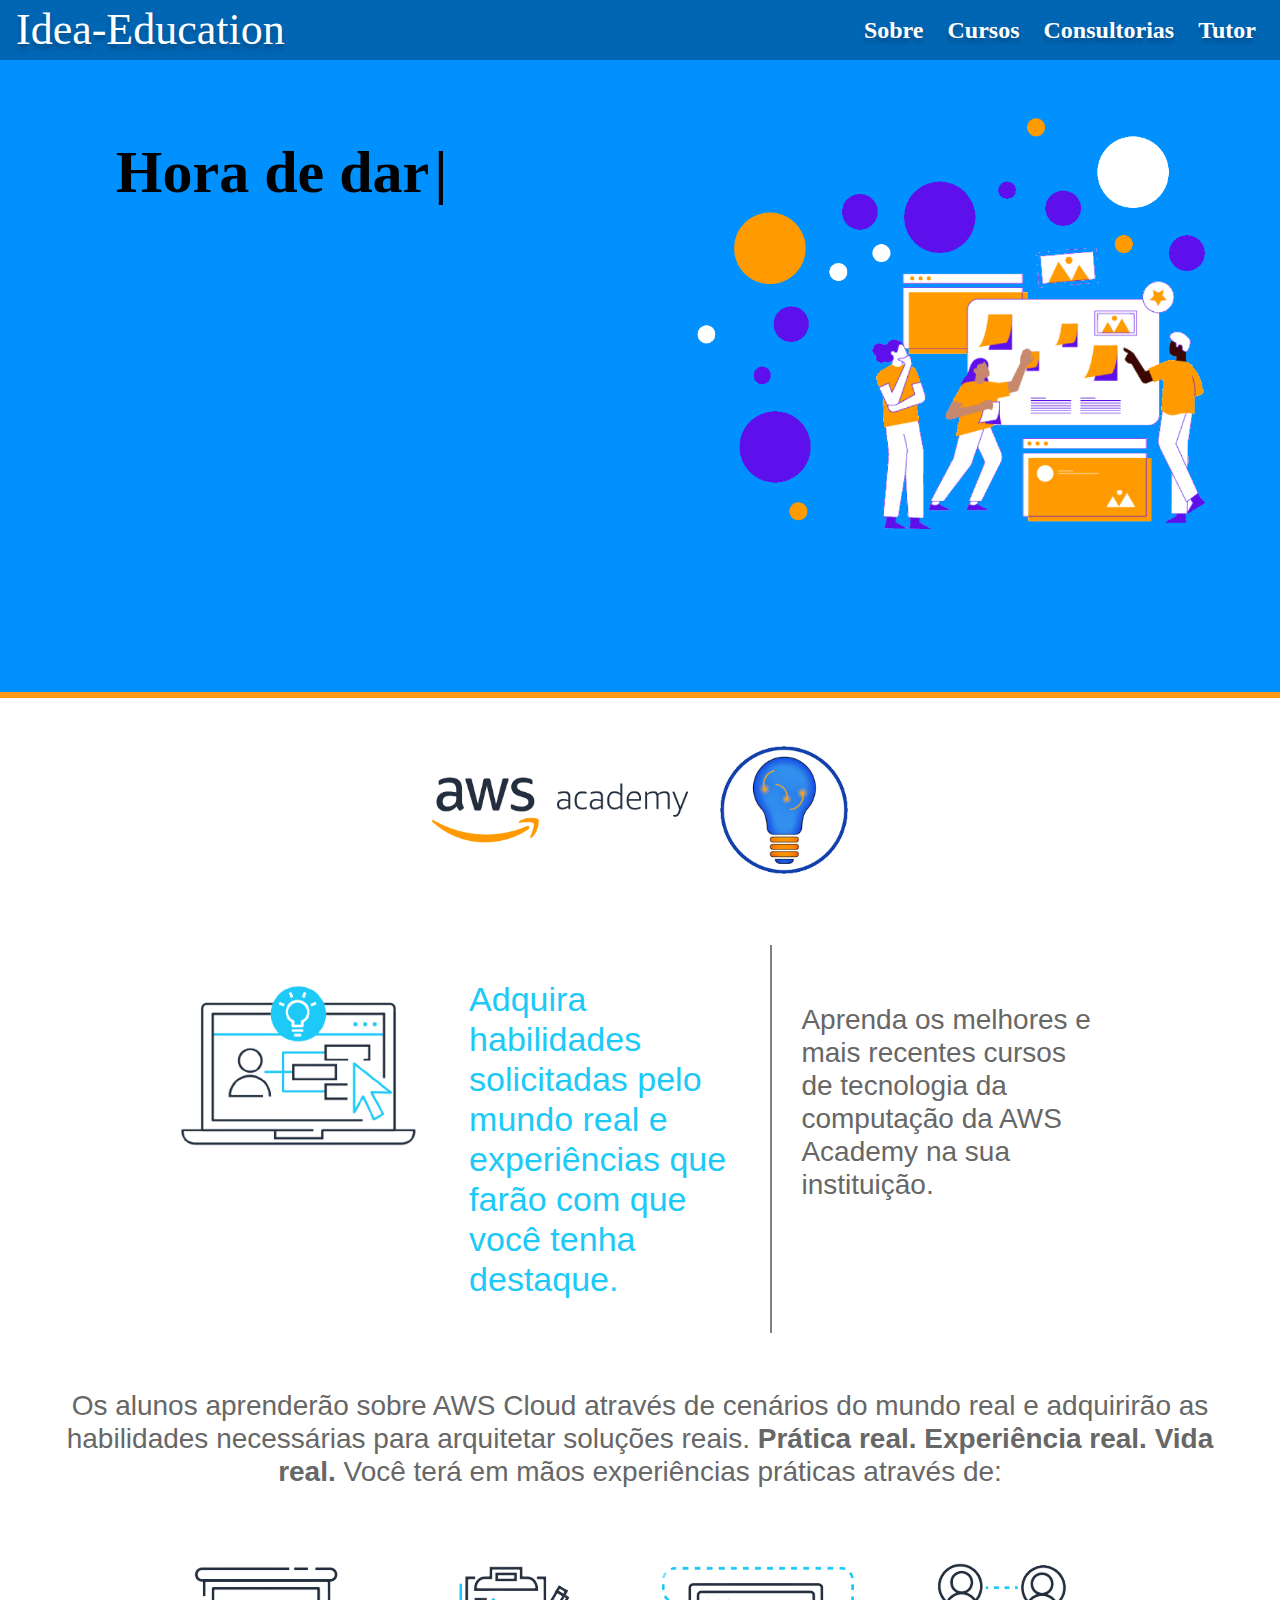
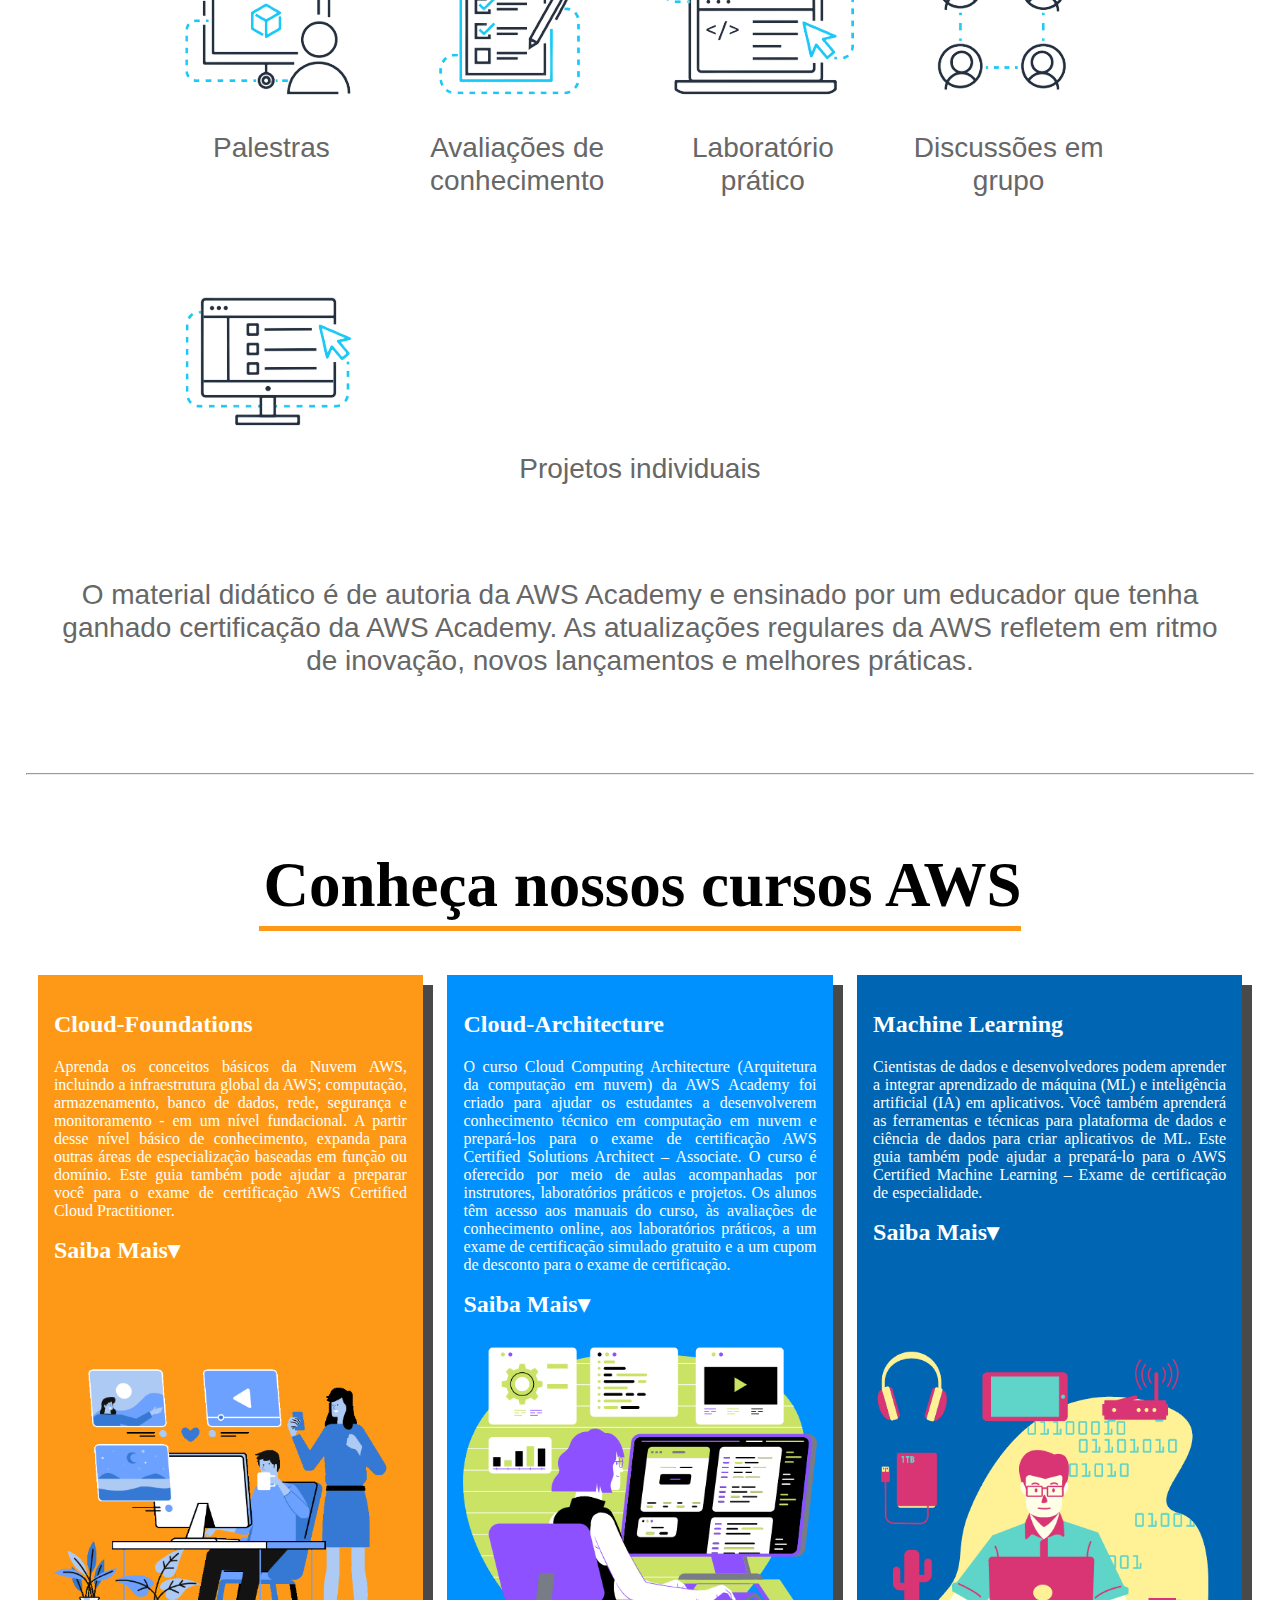
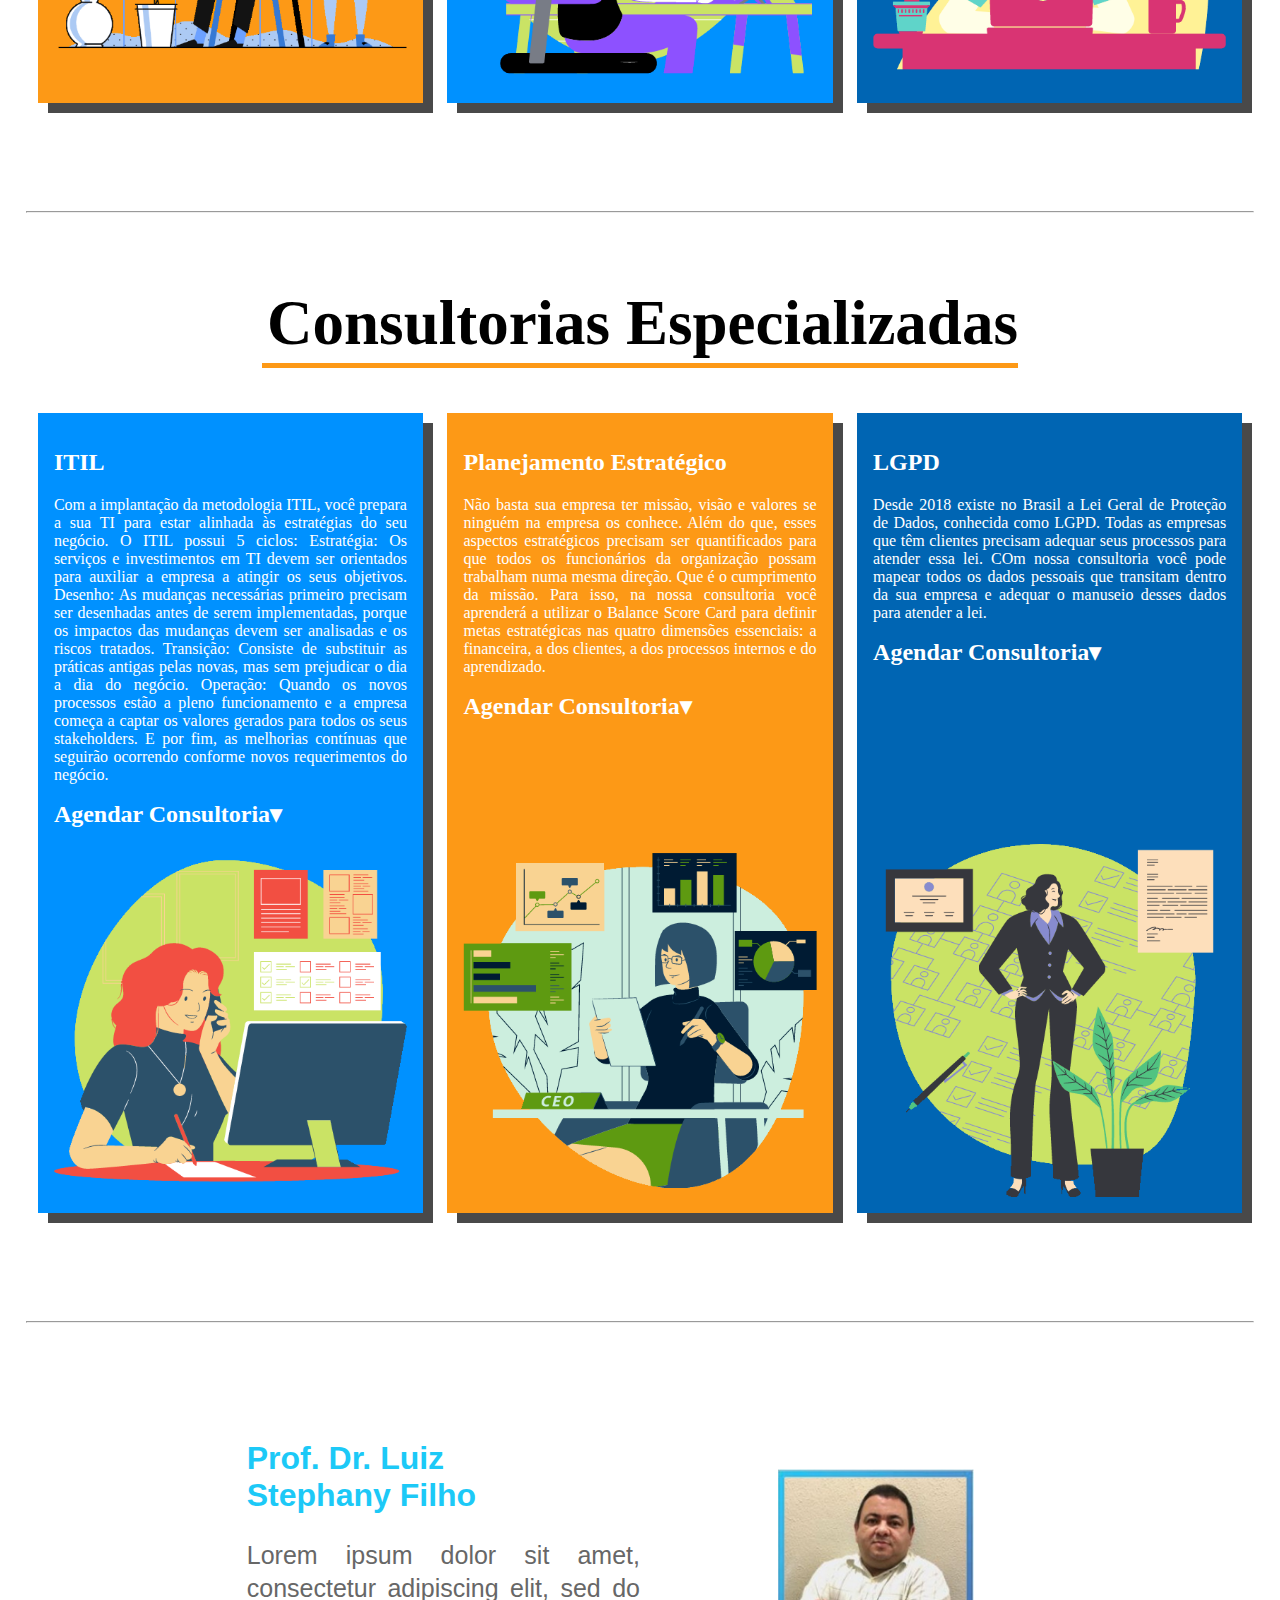
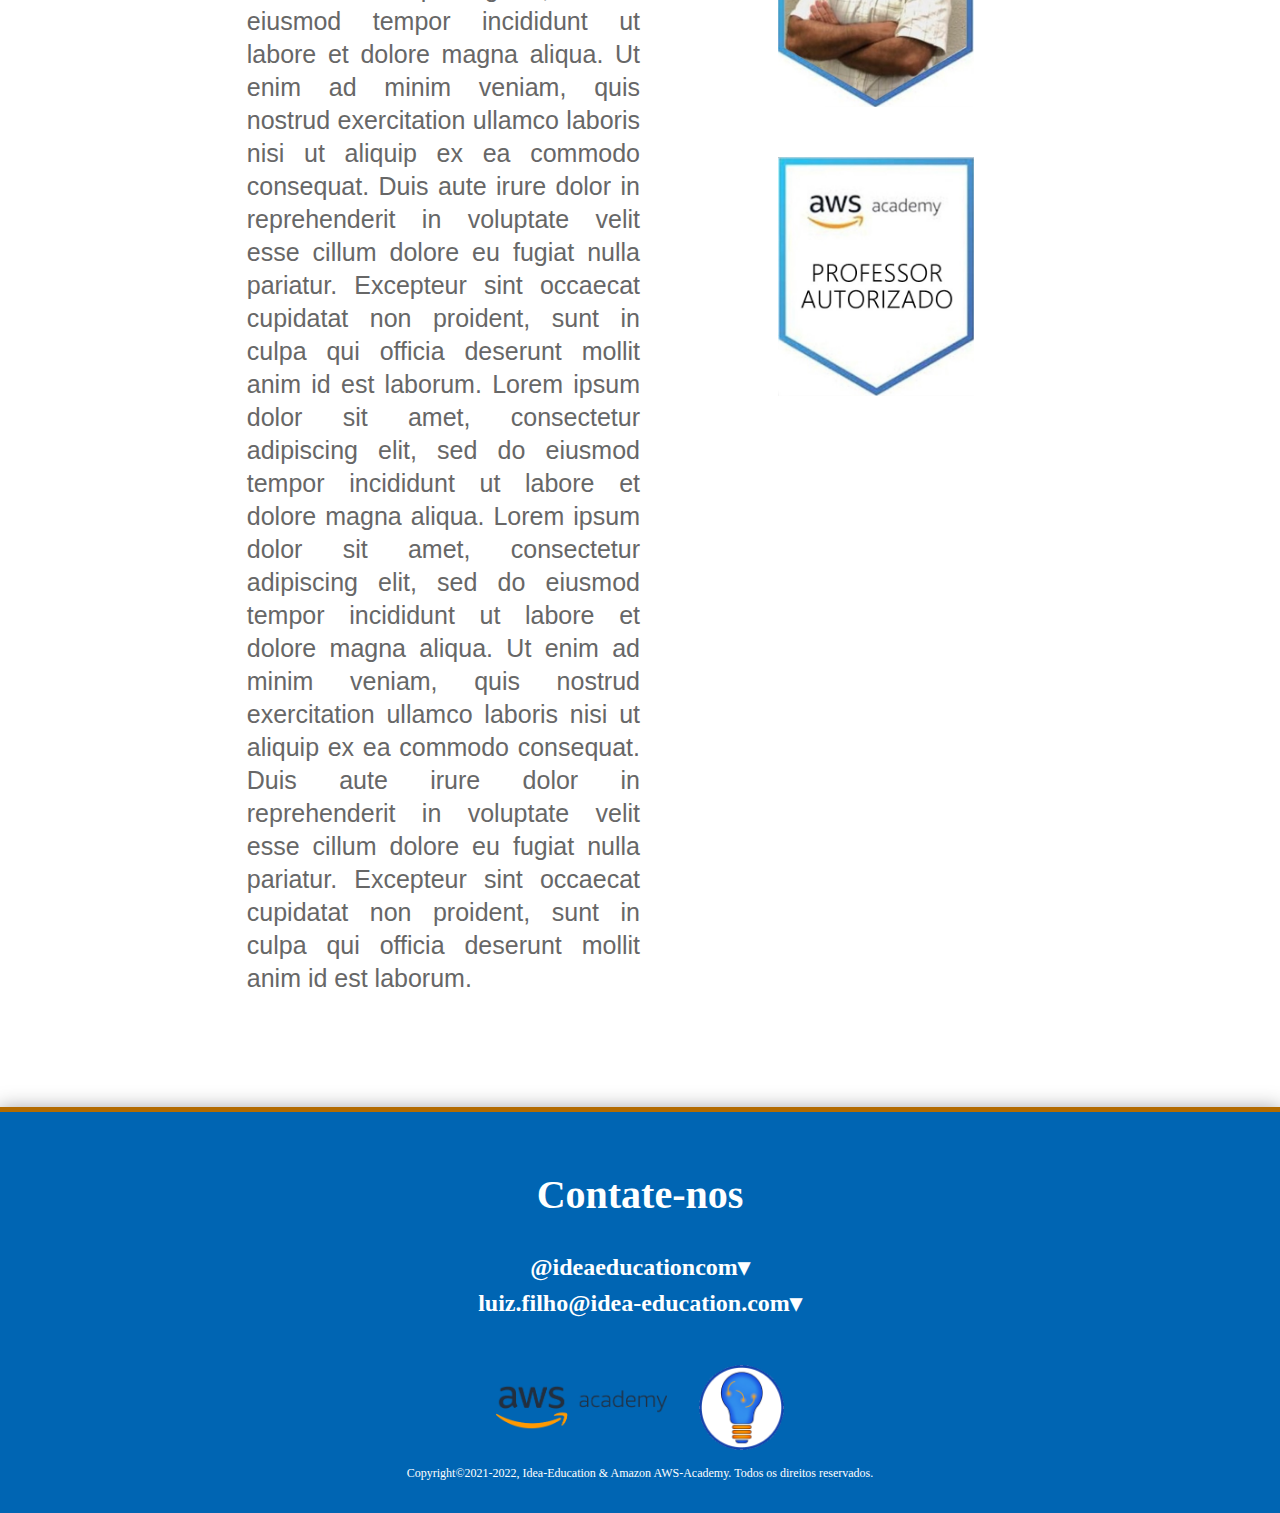
==== commit f8cdb2b4: "new 03/05/2022 - 18:05" ====
--- a/index.html
+++ b/index.html
@@ -150,7 +150,7 @@
             </div>
             <div class="cursos">
                 <div class="card-cursos">
-                    <div id="cf">
+                    <div id="az">
                         <h2>Cloud-Foundations</h2>
                         <p>Aprenda os conceitos básicos da Nuvem AWS, incluindo a infraestrutura global da AWS; computação, armazenamento, banco de dados, rede, segurança e monitoramento - em um nível fundacional. A partir desse nível básico de conhecimento, expanda para outras áreas de especialização baseadas em função ou domínio. Este guia também pode ajudar a preparar você para o exame de certificação AWS Certified Cloud Practitioner.</p>
                         <a href="./components/cloud-fundations.html">Saiba Mais&#9662</a>
@@ -160,7 +160,7 @@
                     </div>
                 </div>
                 <div class="card-cursos">
-                    <div id="ca">
+                    <div id="la">
                         <h2>Cloud-Architecture</h2>
                         <p>O curso Cloud Computing Architecture (Arquitetura da computação em nuvem) da AWS Academy foi criado para ajudar os estudantes a desenvolverem conhecimento técnico em computação em nuvem e prepará-los para o exame de certificação AWS Certified Solutions Architect – Associate. O curso é oferecido por meio de aulas acompanhadas por instrutores, laboratórios práticos e projetos. Os alunos têm acesso aos manuais do curso, às avaliações de conhecimento online, aos laboratórios práticos, a um exame de certificação simulado gratuito e a um cupom de desconto para o exame de certificação.</p>
                         <a href="./components/cloud-architecture.html">Saiba Mais&#9662</a>
@@ -170,7 +170,7 @@
                     </div>
                 </div>
                 <div class="card-cursos">
-                    <div id="ml">
+                    <div id="la">
                         <h2>Machine Learning</h2>
                         <p>Cientistas de dados e desenvolvedores podem aprender a integrar aprendizado de máquina (ML) e inteligência artificial (IA) em aplicativos. Você também aprenderá as ferramentas e técnicas para plataforma de dados e ciência de dados para criar aplicativos de ML. Este guia também pode ajudar a prepará-lo para o AWS Certified Machine Learning – Exame de certificação de especialidade.</p>
                         <a href="./components/machine-learning.html">Saiba Mais&#9662</a>
@@ -190,32 +190,36 @@
             </div>
             <div class="cons">
                 <div class="card-cons">
-                    <div>
+                    <div id="la">
                         <h2>ITIL</h2>
                         <p>Com a implantação da metodologia ITIL, você prepara a sua TI para estar alinhada às estratégias do seu negócio. O ITIL possui 5 ciclos: 
                             Estratégia: Os serviços e investimentos em TI devem ser orientados para auxiliar a empresa a atingir os seus objetivos. 
                             Desenho: As mudanças necessárias primeiro precisam ser desenhadas antes de serem implementadas, porque os impactos das mudanças devem ser analisadas e os riscos tratados.
                             Transição: Consiste de substituir as práticas antigas pelas novas, mas sem prejudicar o dia a dia do negócio. 
                             Operação: Quando os novos processos estão a pleno funcionamento e a empresa começa a captar os valores gerados para todos os seus stakeholders. 
-                            E por fim, as melhorias contínuas que seguirão ocorrendo conforme novos requerimentos do negócio. </p>
+                            E por fim, as melhorias contínuas que seguirão ocorrendo conforme novos requerimentos do negócio.
+                        </p>
+                        <a href="mailto:luiz.filho@idea-education.com">Agendar Consultoria&#9662</a>
                     </div>
                     <div>
                         <img src="./assets/img/asset-05.png" alt="">
                     </div>
                 </div>
                 <div class="card-cons">
-                    <div>
+                    <div id="az">
                         <h2>Planejamento Estratégico</h2>
                         <p>Não basta sua empresa ter missão, visão e valores se ninguém na empresa os conhece. Além do que, esses aspectos estratégicos precisam ser quantificados para que todos os funcionários da organização possam trabalham numa mesma direção. Que é o cumprimento da missão. Para isso, na nossa consultoria você aprenderá a utilizar o Balance Score Card para definir metas estratégicas nas quatro dimensões essenciais: a financeira, a dos clientes, a dos processos internos e do aprendizado. </p>
+                        <a href="mailto:luiz.filho@idea-education.com">Agendar Consultoria&#9662</a>
                     </div>
                     <div>
                         <img src="./assets/img/asset-06.png" alt="">
                     </div>
                 </div>
                 <div class="card-cons">
-                    <div>
+                    <div id="la">
                         <h2>LGPD</h2>
                         <p>Desde 2018 existe no Brasil a Lei Geral de Proteção de Dados, conhecida como LGPD. Todas as empresas que têm clientes precisam adequar seus processos para atender essa lei. COm nossa consultoria você pode mapear todos os dados pessoais que transitam dentro da sua empresa e adequar o manuseio desses dados para atender a lei.</p>
+                        <a href="mailto:luiz.filho@idea-education.com">Agendar Consultoria&#9662</a>
                     </div>
                     <div>
                         <img src="./assets/img/asset-07.png" alt="">
--- a/css/style.css
+++ b/css/style.css
@@ -24,15 +24,11 @@
     font-size: 1.8em;
 }
 
-#cf a:hover {
+#az a:hover {
     color: #0091ff;
 }
 
-#ca a:hover {
-    color: #FD9916;
-}
-
-#ml a:hover {
+#la a:hover {
     color: #FD9916;
 }
 
--- a/css/content.css
+++ b/css/content.css
@@ -195,7 +195,7 @@
 }
 
 .cursos div {
-    border-radius: 20px;
+    
     padding: 8px;
 }
 
@@ -257,7 +257,6 @@
 }
 
 .cons div {
-    border-radius: 20px;
     padding: 8px;
 }
 
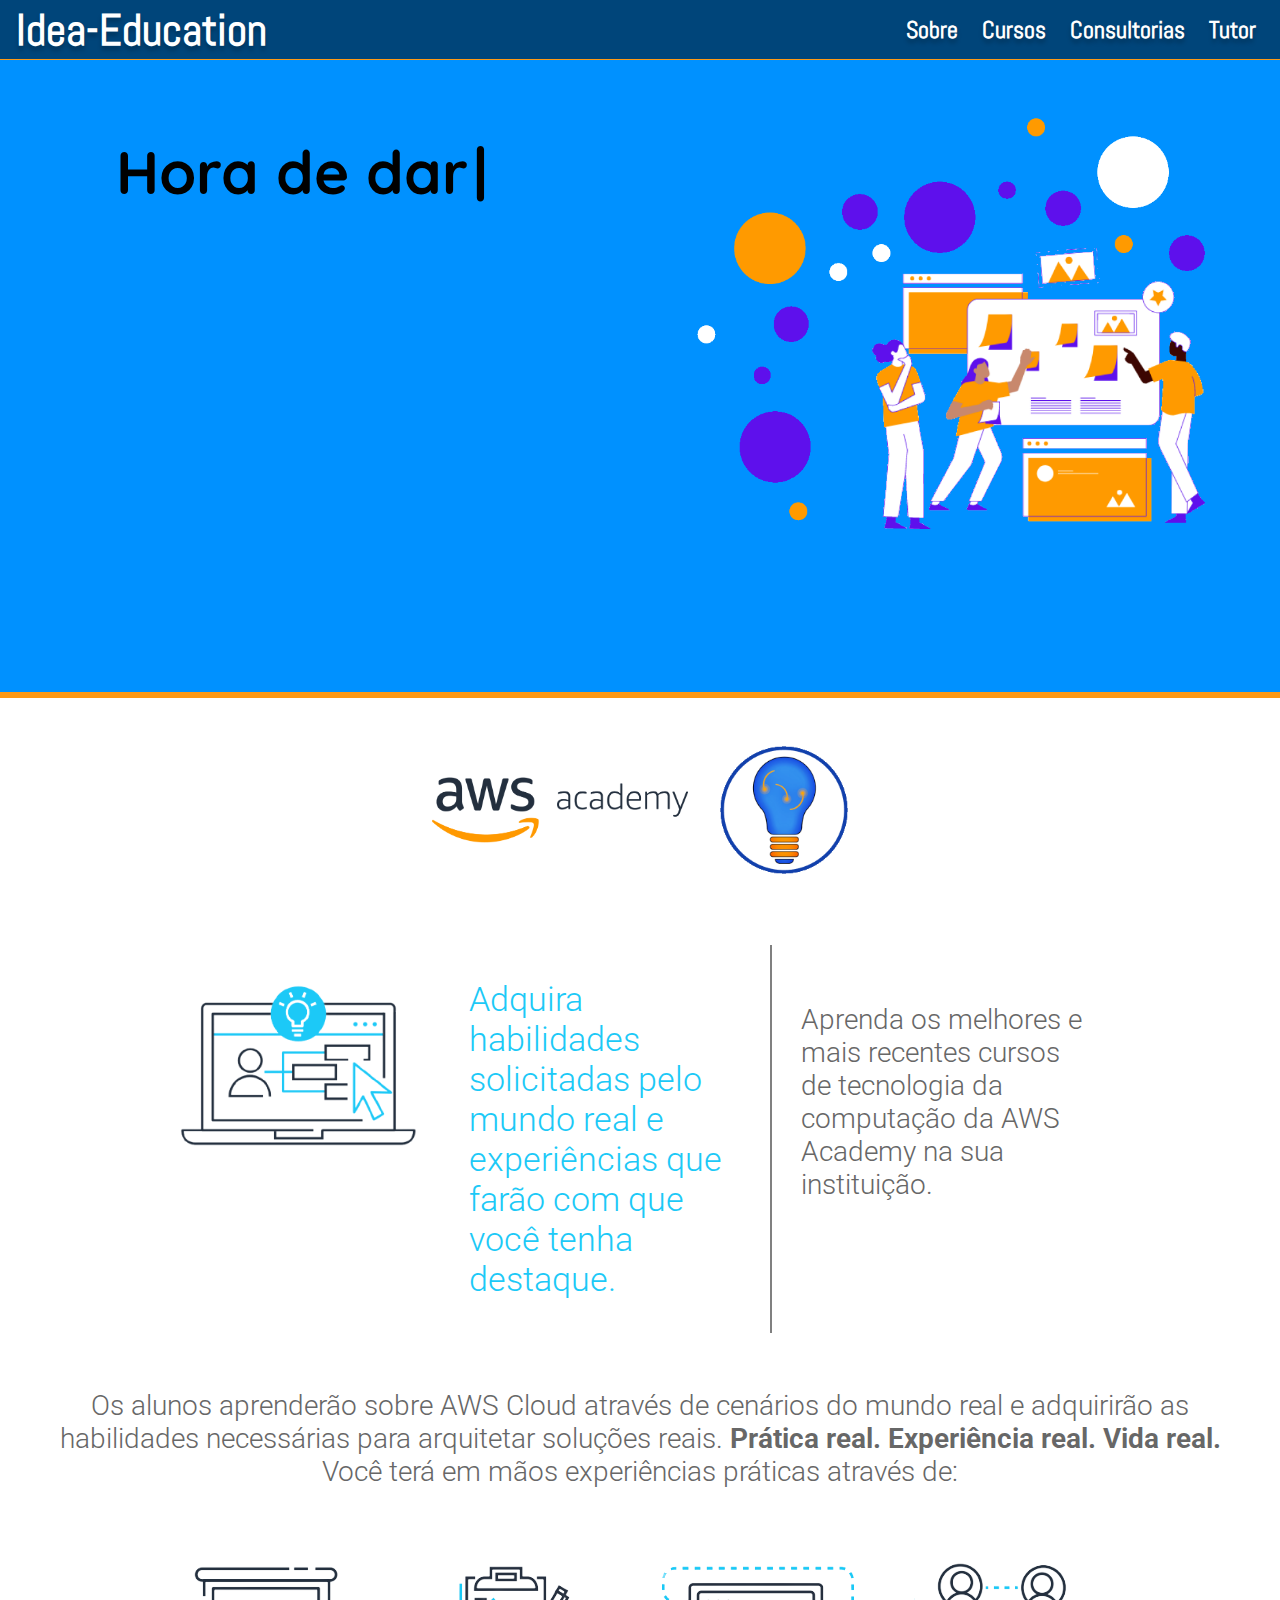
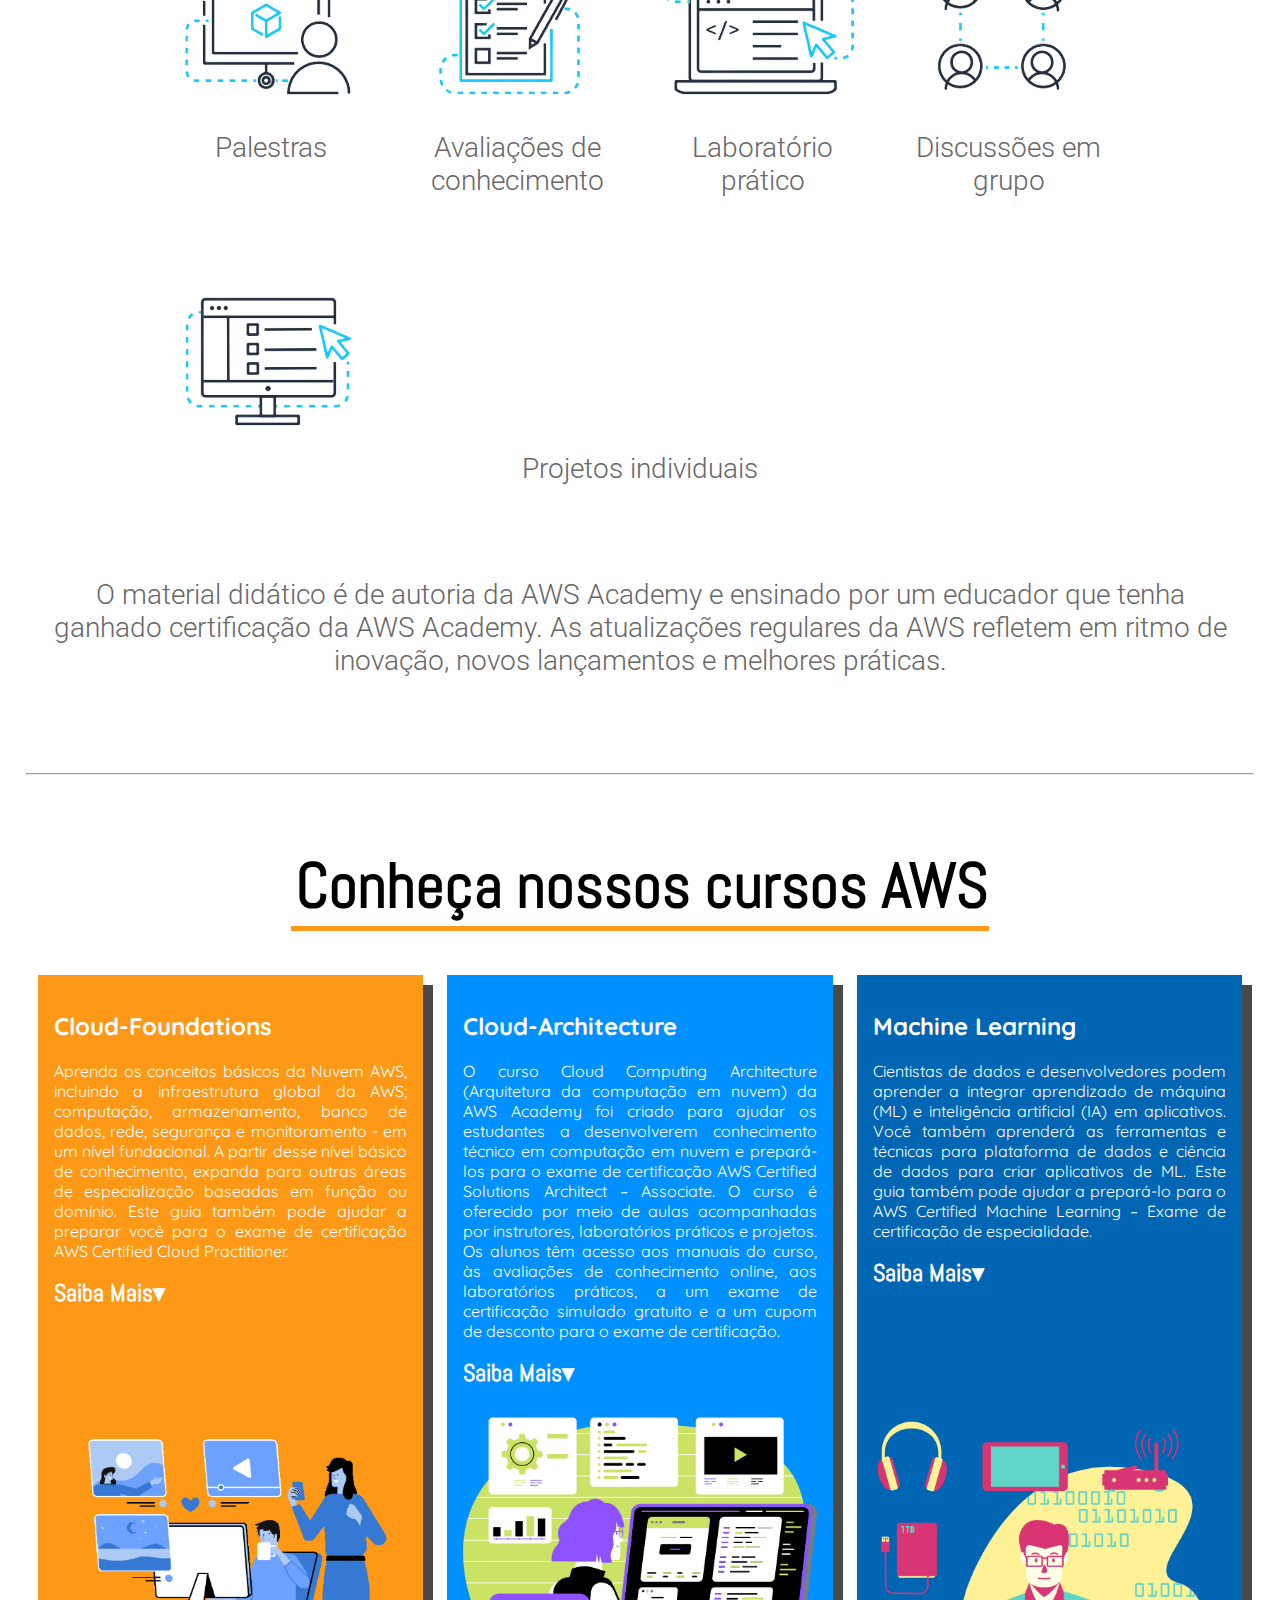
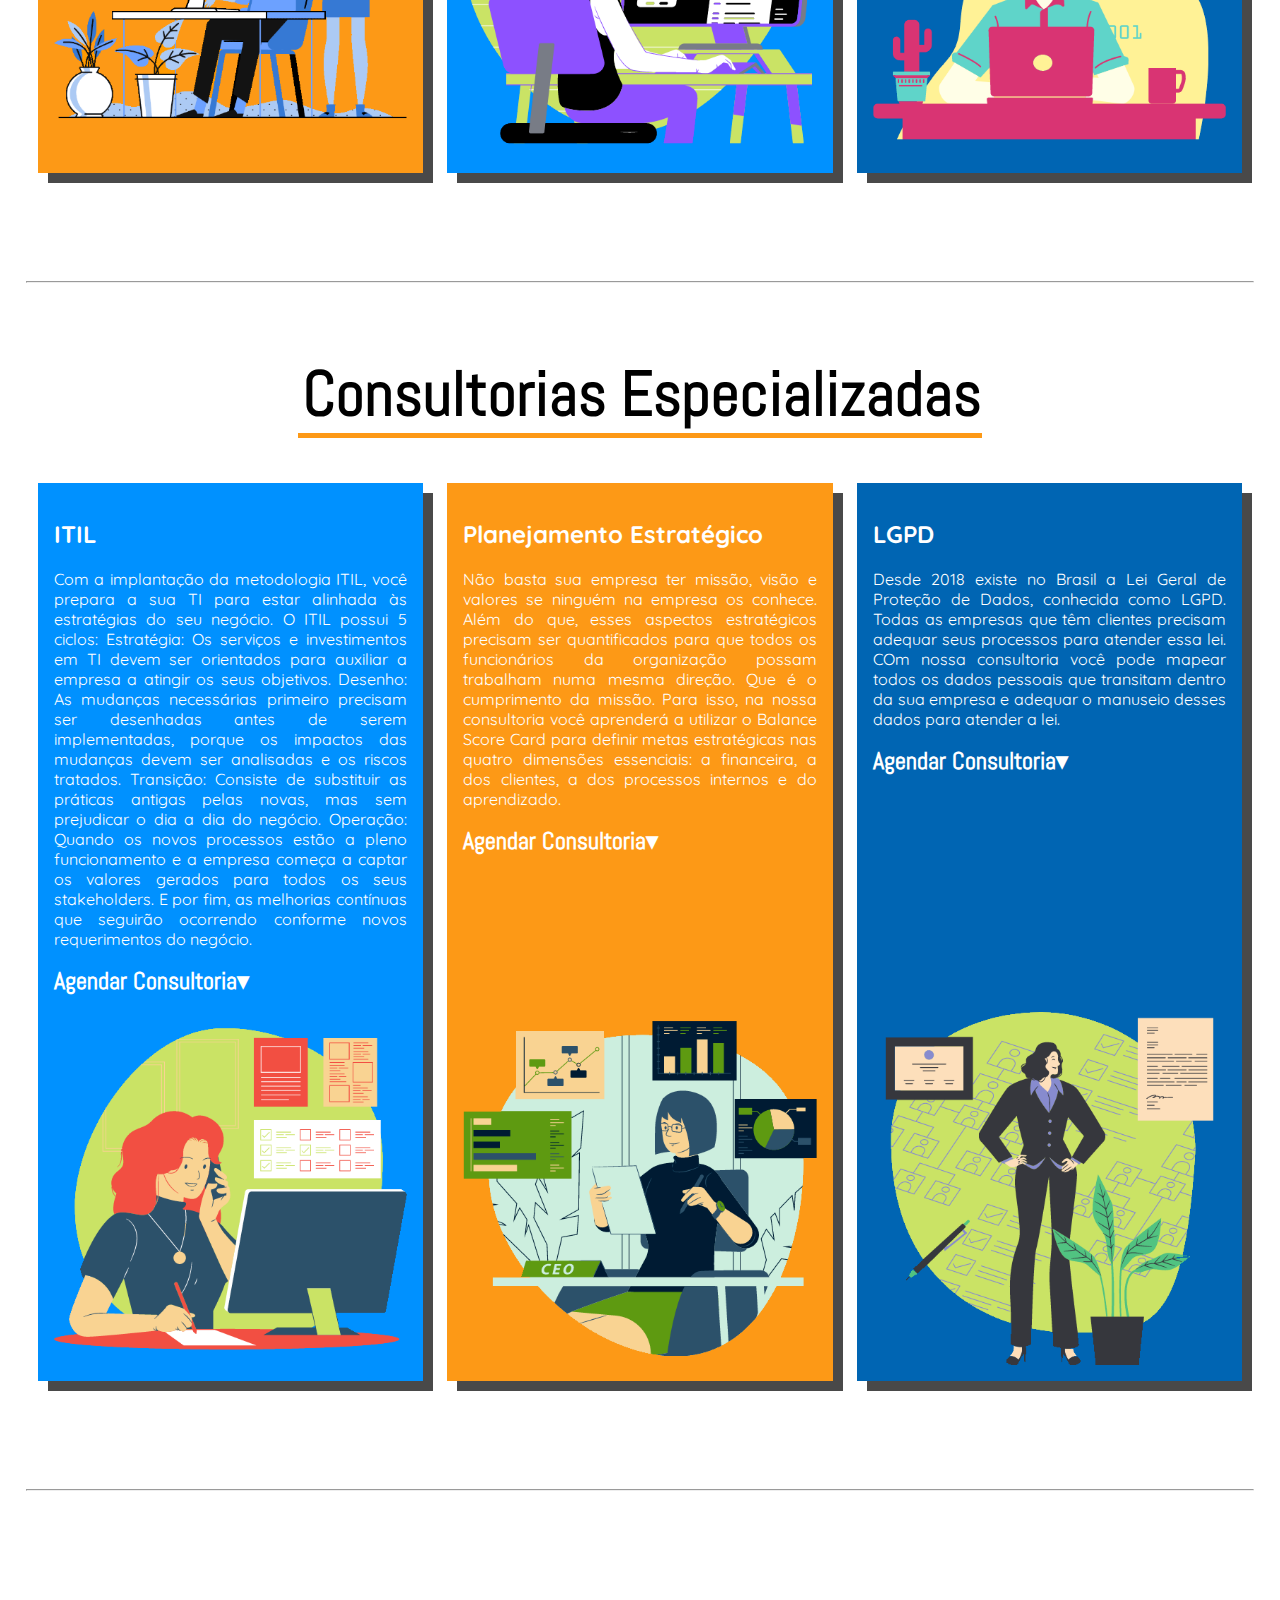
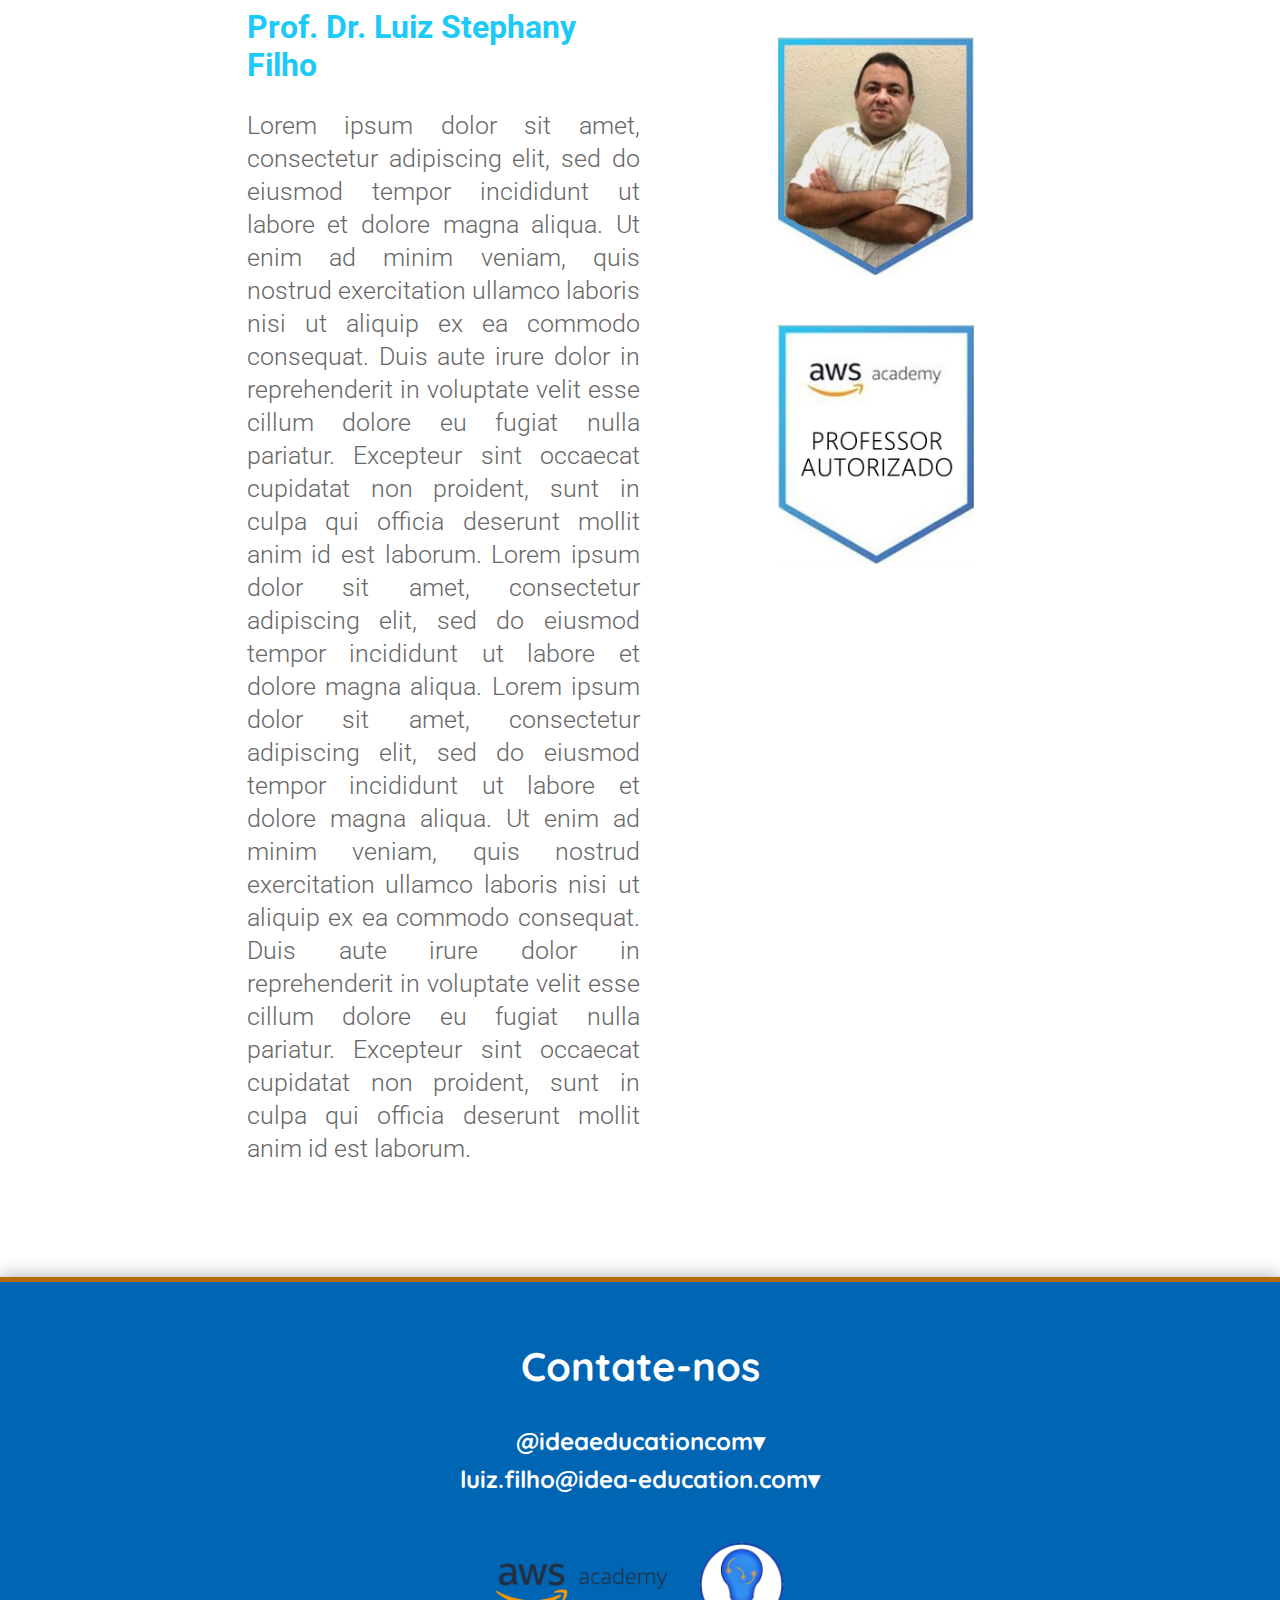
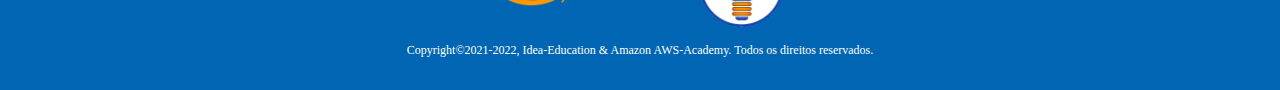
==== commit 6567eeb4: "NEW 05/05/2022 -7:50" ====
--- a/index.html
+++ b/index.html
@@ -5,8 +5,9 @@
     <meta http-equiv="X-UA-Compatible" content="IE=edge">
     <meta name="viewport" content="width=device-width, initial-scale=1.0">
     <link rel="icon" href="assets/idea/logo2.png">
-    <link rel="stylesheet" href="https://fonts.googleapis.com/css?family=Trirong">
-    <link rel="stylesheet" href="https://fonts.googleapis.com/css?family=Trirong&effect=neon|outline|emboss|shadow-multiple">
+    <link rel="stylesheet" href="https://fonts.googleapis.com/css?family=Abel">
+    <link rel="stylesheet" href="https://fonts.googleapis.com/css?family=QuickSand">
+    <link rel="stylesheet" href="https://fonts.googleapis.com/css?family=Roboto">
     <link rel="stylesheet" href="./css/style.css">
     <link rel="stylesheet" href="./css/slide.css">
     <link rel="stylesheet" href="./css/title.css">
--- a/css/style.css
+++ b/css/style.css
@@ -14,14 +14,13 @@
 a {
     color: white;
     text-decoration: none;
-    font-family: "Acme";
+    font-family: "Abel";
     font-size: 1.5em;
     font-weight: bold;
 }
  
 #menu a:hover {
-    color: #FD9916;
-    font-size: 1.8em;
+    border-bottom: 3px solid #FD9916;
 }
 
 #az a:hover {
@@ -33,14 +32,13 @@
 }
 
 #logo {
-    font-family: "Acme";
+    font-family: "Abel";
     font-style: normal;
-    font-weight: 400;
+    font-weight: 700;
     font-size: 44px;
     line-height: 56px;
 
     color: #FFFFFF;
-
     mix-blend-mode: normal;
     text-shadow: 0px 4px 4px rgba(0, 0, 0, 0.25);
 }
@@ -52,12 +50,13 @@
     display: flex;
     align-items: center;
     justify-content: space-between;
-    background: #0065B3;
+    background: #00457A;
     /**box-shadow: 0 4px 20px 2px rgba(0, 0, 0, 0.4);
     position: fixed;**/
     width: 100%;
     overflow: visible;
     text-shadow: 0px 4px 4px rgba(0, 0, 0, 0.25);
+    border-bottom: 1px solid #FD9916;
 }
 
 #menu {
@@ -191,7 +190,6 @@
         z-index: 1000;
     }
     #logo {
-        font-family: "Acme";
         font-style: normal;
         font-weight: 400;
         font-size: 36px;
--- a/css/content.css
+++ b/css/content.css
@@ -155,7 +155,7 @@
 
 .sec2 h1 {
     height: 50px;
-    font-family: "Acme", serif;
+    font-family: "Abel", serif;
     font-size: 7vh;
     line-height: 105px;
     font-weight: 600;
@@ -192,10 +192,10 @@
 .cursos > div {
     flex: 1 1 300px;
     margin: 1%;
+    align-items: center;
 }
 
 .cursos div {
-    
     padding: 8px;
 }
 
@@ -228,10 +228,10 @@
 
 .sec3 h1 {
     height: 50px;
-    font-family: "Acme", serif;
+    font-family: "Abel", serif;
     font-size: 7vh;
     line-height: 105px;
-    font-weight: 600;
+    font-weight: 700;
     mix-blend-mode: normal;
     margin-left: 5px;
 }
@@ -254,6 +254,7 @@
 .cons > div {
     flex: 1 1 300px;
     margin: 1%;
+    align-items: center;
 }
 
 .cons div {
@@ -494,7 +495,6 @@
 
     .sec2 h1 {
         height: 50px;
-        font-family: "Acme", serif;
         font-size: 1.5rem;
         line-height: 105px;
         font-weight: 400;
@@ -515,10 +515,9 @@
 
     .sec3 h1 {
         height: 50px;
-        font-family: "Acme", serif;
-        font-size: 1.5rem;
+        font-size: 1.8rem;
         line-height: 105px;
-        font-weight: 400;
+        font-weight: 700;
         mix-blend-mode: normal;
         margin-left: 5px;
     }
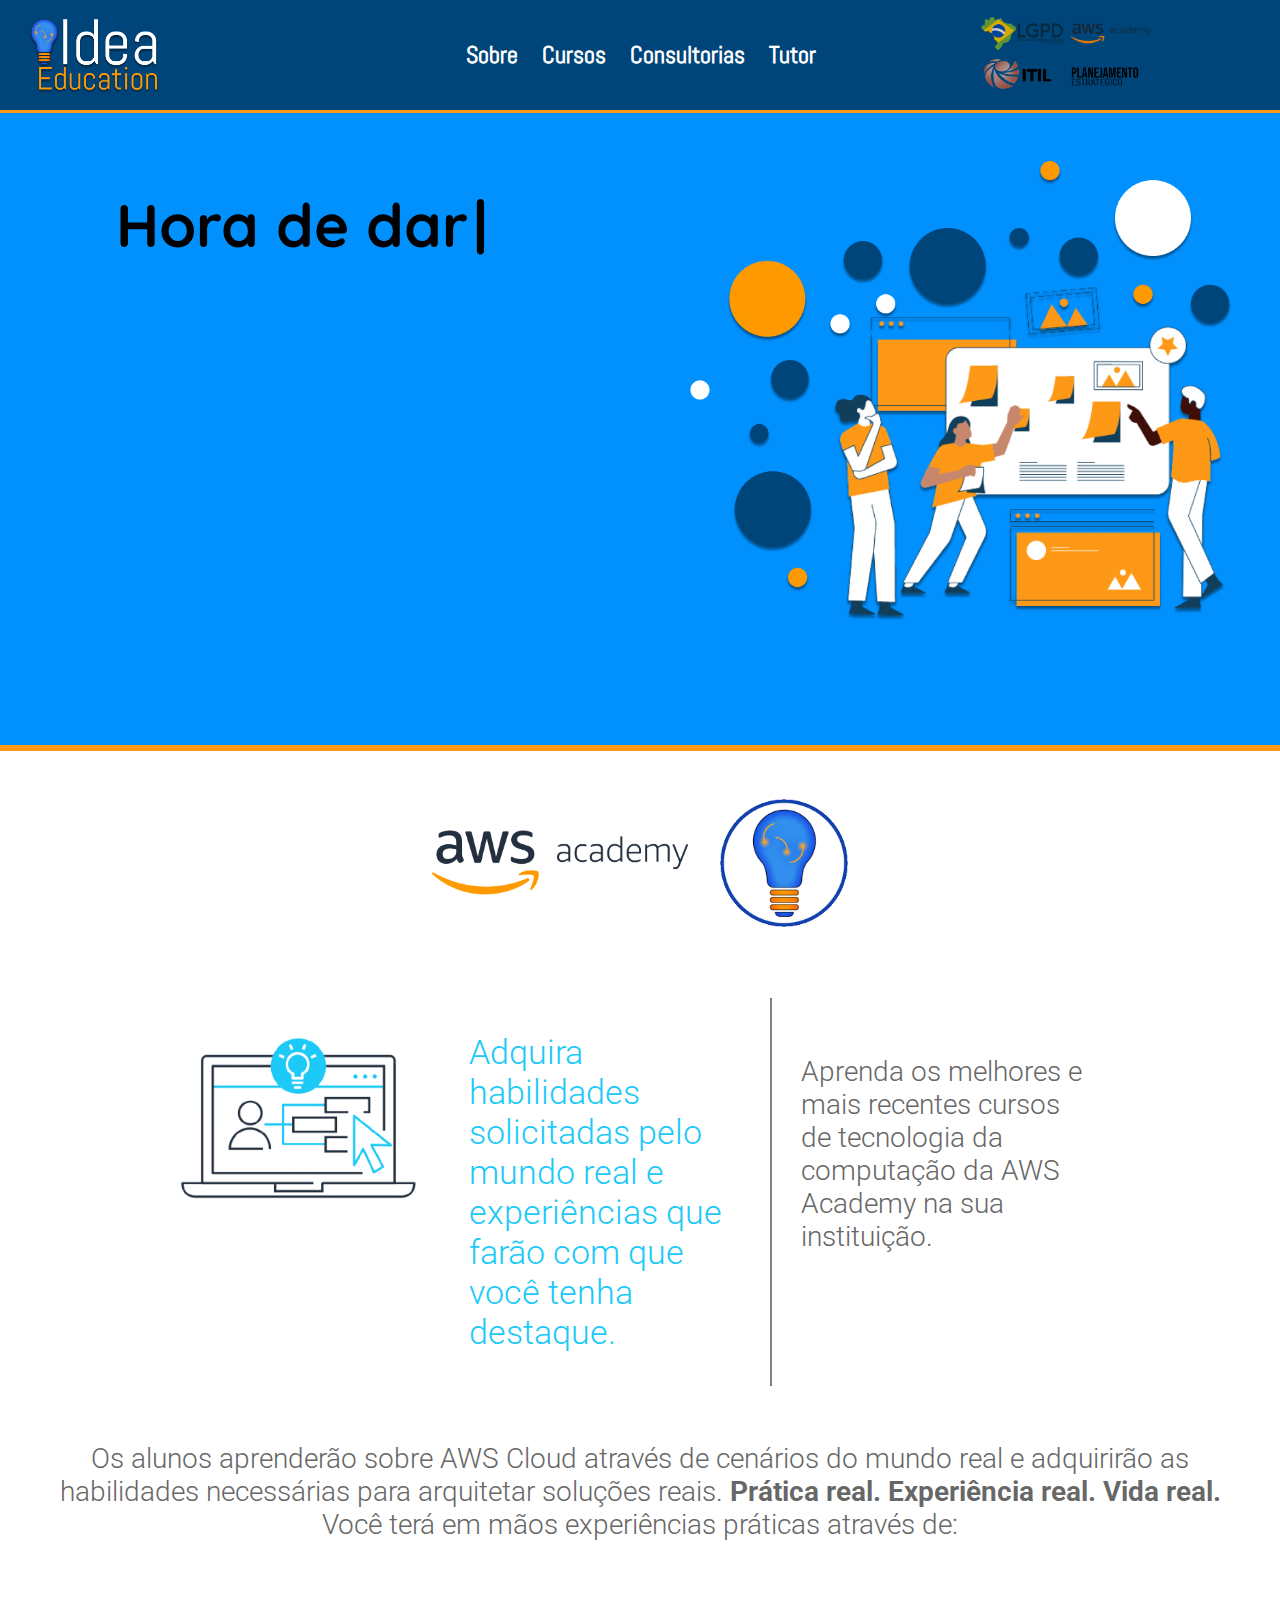
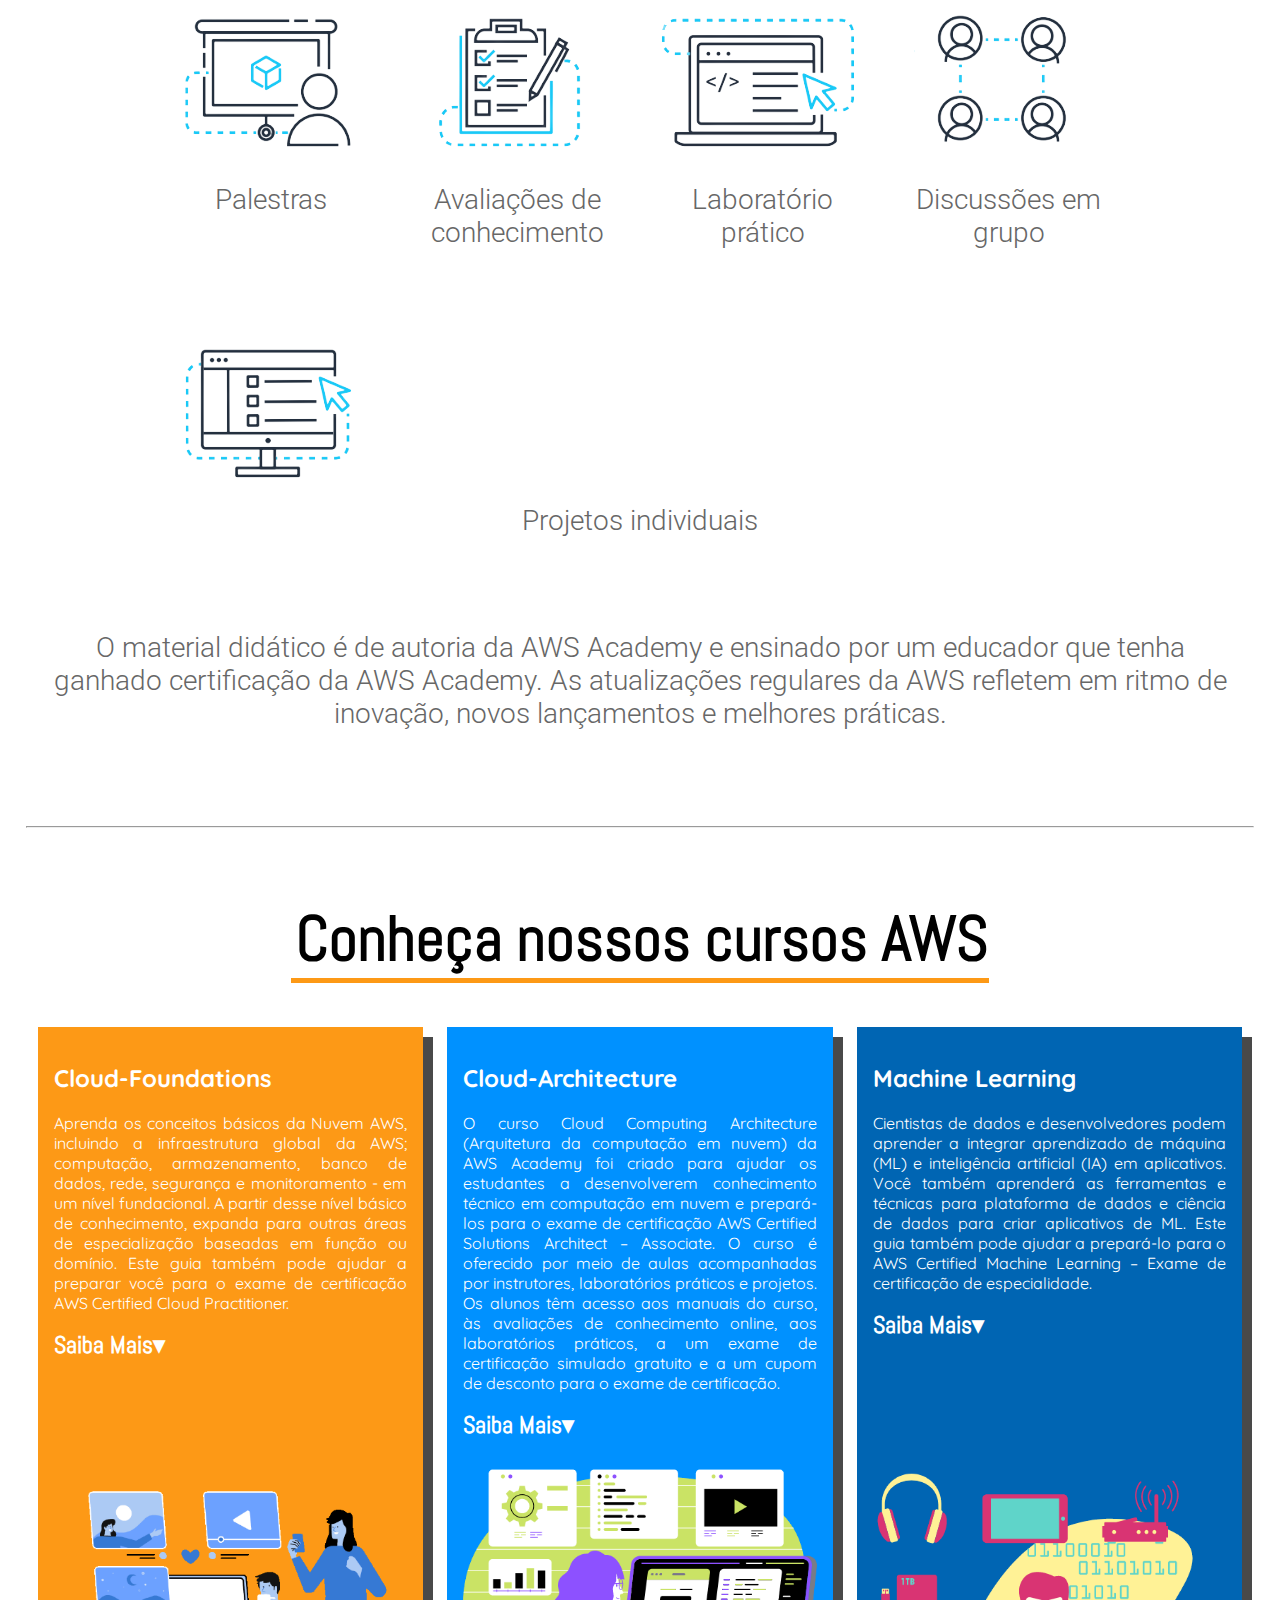
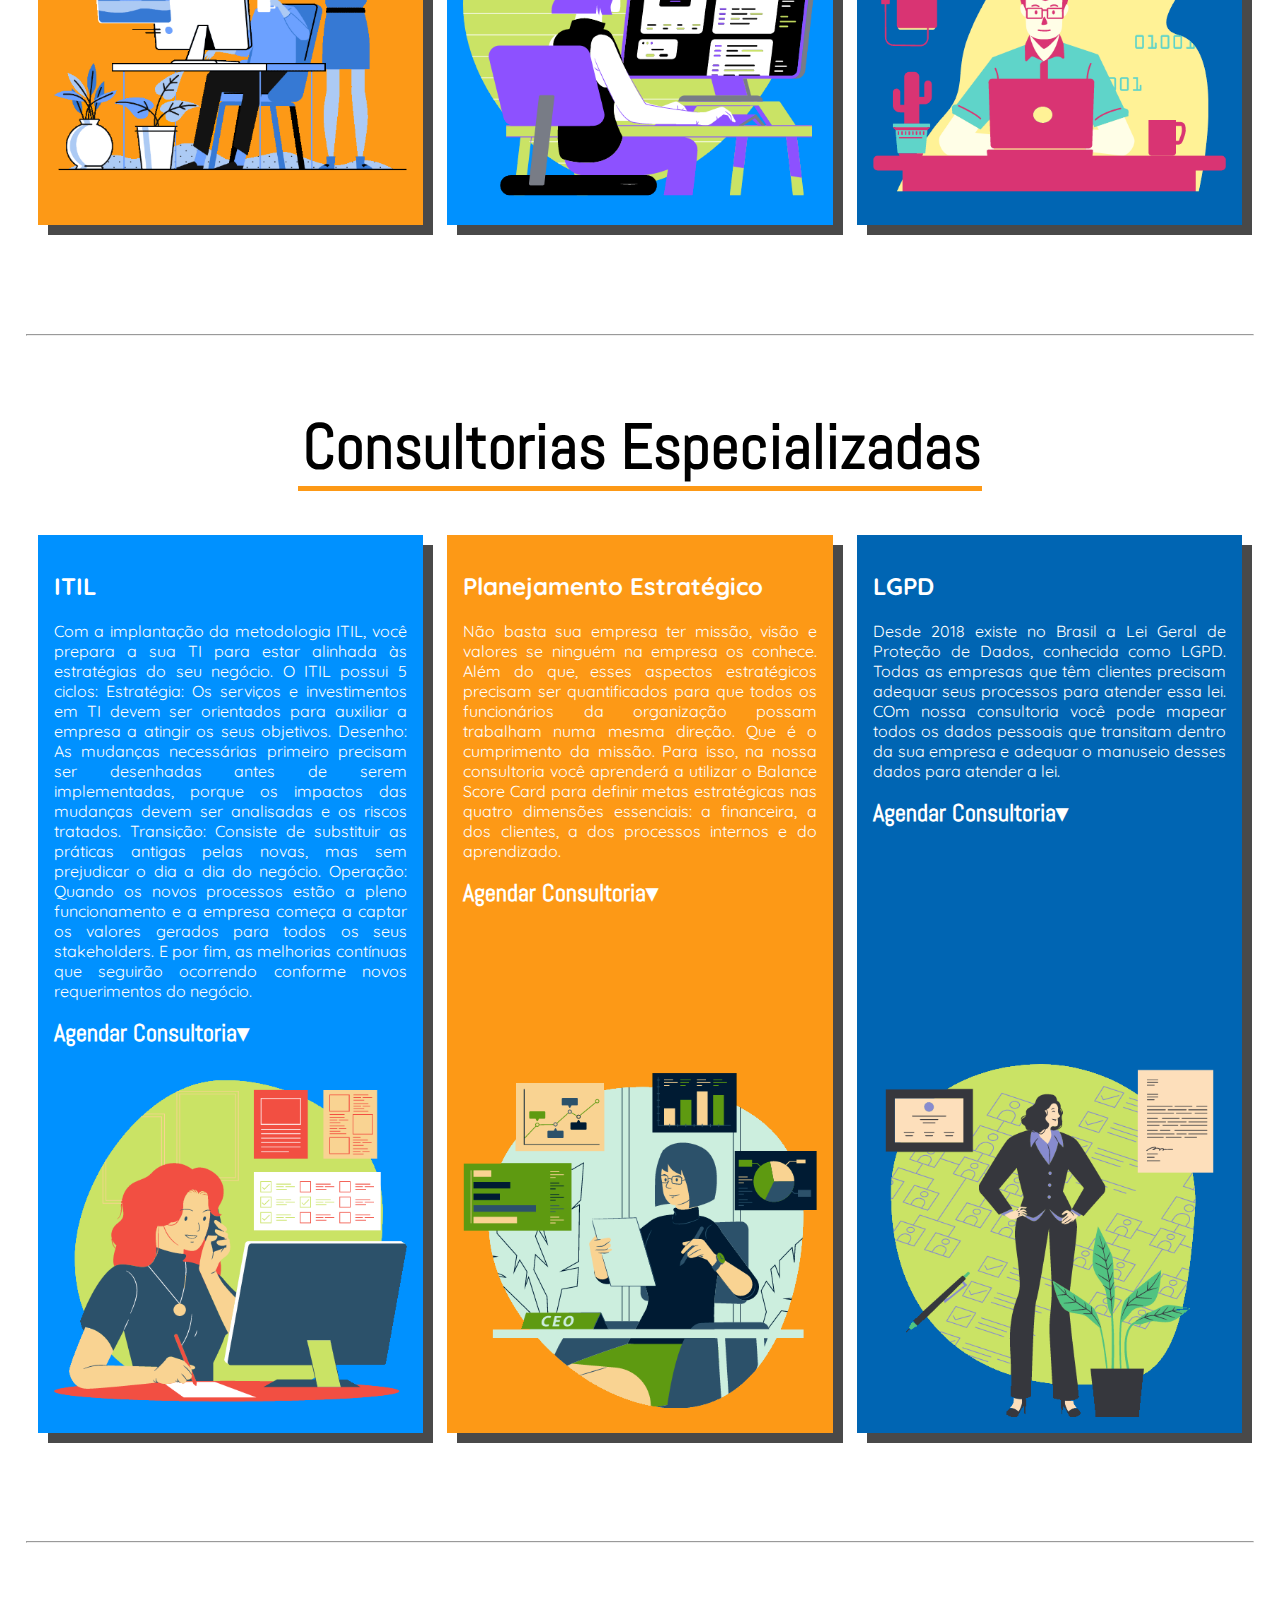
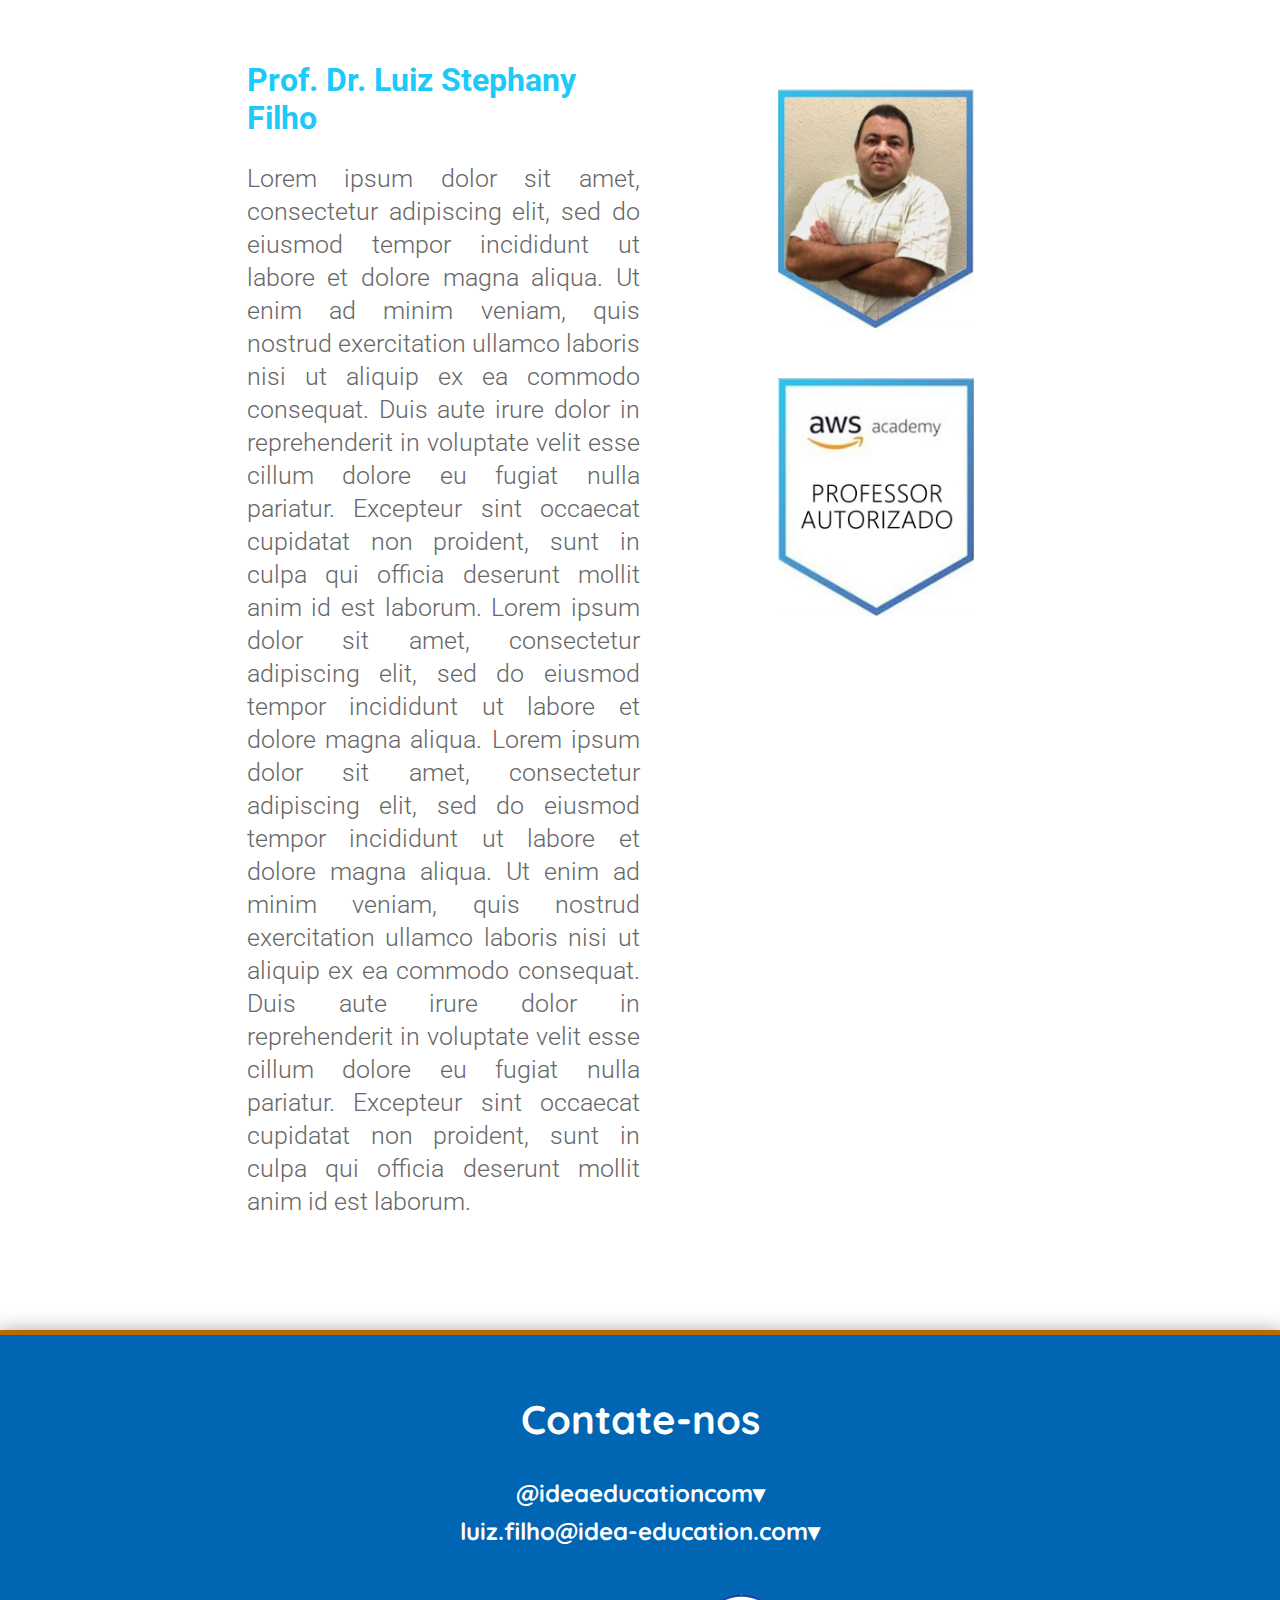
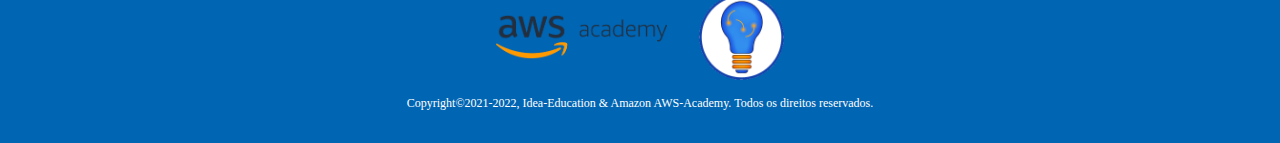
==== commit c6afb844: "new 05/05/2022 - 16:35" ====
--- a/index.html
+++ b/index.html
@@ -15,8 +15,9 @@
     <title>Idea-Education</title>
 </head>
 <body>
-    <header id="header">
+    <!--<header id="header">
         <a href="/index.html" id="logo" class="font-effect-shadow-multiple">Idea-Education</a>
+        <a href="/index.html"><img src="./assets/idea/logo4.png" alt=""></a>
         <nav class="menu" id="nav">
             <button aria-label="Abrir Menu" id="btn-mobile" aria-haspopup="true" aria-controls="menu" aria-expanded="false">
                 <span id="btn"></span>
@@ -28,6 +29,28 @@
                 <li><a href="#tutor">Tutor</a></li>
             </ul>
         </nav>
+    </header>-->
+
+    <header id="nav-bar">
+        <div id="idea-logo">
+            <a href="/index.html"><img src="./assets/idea/logo4.png" alt=""></a>
+        </div>
+        <div>
+            <nav class="menu" id="nav">
+                <button aria-label="Abrir Menu" id="btn-mobile" aria-haspopup="true" aria-controls="menu" aria-expanded="false">
+                    <span id="btn"></span>
+                </button>
+                <ul id="menu" role="menu">
+                    <li><a href="#sobre">Sobre</a></li>
+                    <li><a href="#cursos">Cursos</a></li>
+                    <li><a href="#consultorias">Consultorias</a></li>
+                    <li><a href="#tutor">Tutor</a></li>
+                </ul>
+            </nav>
+        </div>
+        <div id="decalc">
+            <img src="./assets/idea/decalcs.png" alt="">
+        </div>
     </header>
 
     <!--SLIDE DESATIVADO
@@ -52,7 +75,7 @@
             <p class="title">Hora de dar o pontapé inicial para o sucesso da sua carreira com a Idea-Education!</p>
         </div>
         <div class="head-img">
-            <img src="assets/img/asset-001.png" alt="">
+            <img src="assets/img/asset-002.png" alt="">
         </div>
     </div>
 
@@ -270,6 +293,7 @@
     <script type="text/javascript" src="js/app.js"></script>
     <script type="text/javascript" src="js/jquery-3.6.0.min.js"></script>
     <script type="text/javascript" src="js/scroll.js"></script>
+    <script async src="https://assets.locaweb.com.br/cliclead/javascript/widget.min.js" widget-customer-id="cd80a84e-631a-482a-9523-e6c183eab80e"></script>
 
 </body>
 </html>--- a/css/style.css
+++ b/css/style.css
@@ -18,9 +18,34 @@
     font-size: 1.5em;
     font-weight: bold;
 }
+
+#nav-bar {
+    display: flex;
+    justify-content: space-between;
+    align-items: center;
+    
+    padding: 16px;
+
+    background-color: #00457A;
+    border-bottom: 3px solid #FD9916;
+}
+
+#idea-logo img {
+    width: 50%;
+}
+
+#decalc img {
+    width: 60%;
+}
+
+#header img {
+    width: 50%;
+}
  
 #menu a:hover {
     border-bottom: 3px solid #FD9916;
+    margin-bottom: -3px;
+    font-size: 1.7em;
 }
 
 #az a:hover {
@@ -45,7 +70,7 @@
 
 #header {
     box-sizing: border-box;
-    max-height: 60px;
+    max-height: 100px;
     padding: 16px;
     display: flex;
     align-items: center;
@@ -177,7 +202,7 @@
         position: absolute;
         width: 100%;
         height: 0px;
-        top: 60px;
+        top: 110px;
         right: 0;
         padding-top: 32px;
         background: #0065B3;
@@ -188,6 +213,15 @@
         overflow-y: hidden;
         display: block;
         z-index: 1000;
+    }
+    #nav-bar {
+        justify-content: space-around;
+    }
+    #decalc {
+        display: none;
+    }
+    #idea-logo img {
+        width: 50%;
     }
     #logo {
         font-style: normal;
--- a/css/content.css
+++ b/css/content.css
@@ -41,6 +41,10 @@
     align-self: flex-start;
     
 } 
+
+.head-img {
+    width: 50%;
+}
 
 .aws-content {
     max-width: 100%;
